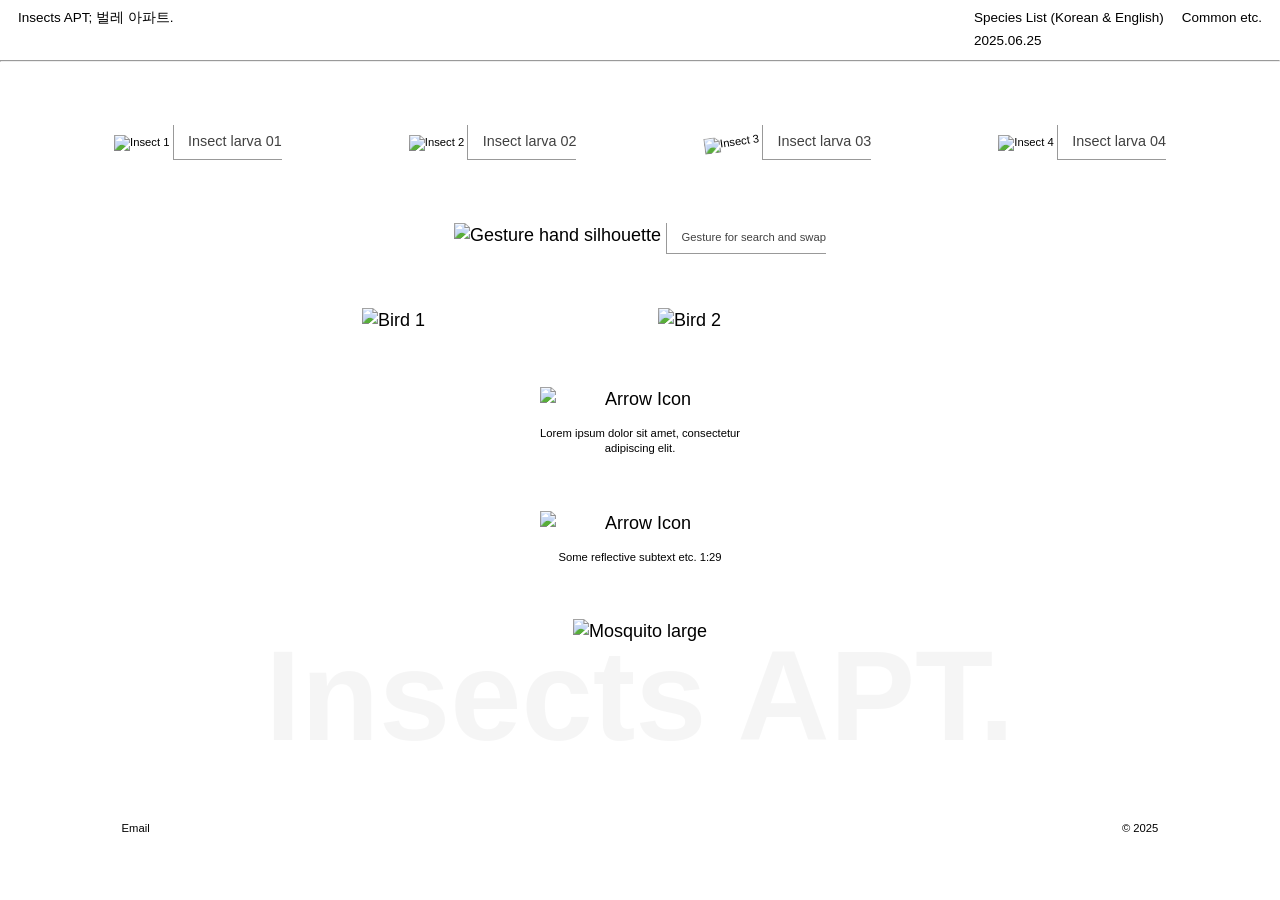
==== index.html @ 14eea15f "구조 만들기" ====
<!DOCTYPE html>
<html lang="ko">
<head>
  <meta charset="UTF-8" />
  <meta name="viewport" content="width=device-width, initial-scale=1.0" />
  <title>Insects APT;</title>
  <link rel="stylesheet" href="style.css" />
</head>
<body>
  <header class="top-bar">
    <div class="brand">Insects APT; 벌레 아파트.</div>
    <nav>
      <ul class="menu">
        <li><a href="#">Species List (Korean & English)</a></li>
        <li><a href="#">Common etc.</a></li>
      </ul>
      <div class="date">2025.06.25</div>
    </nav>
  </header>
  <hr />

  <main>
    <!-- 1. Top insect gallery -->
    <section class="gallery grid-4">
      <div class="item">
        <img src="https://placehold.co/220x140?text=insect1" alt="Insect 1" />
        <span class="caption">Insect larva 01</span>
      </div>
      <div class="item">
        <img src="https://placehold.co/80x140?text=insect2" alt="Insect 2" />
        <span class="caption">Insect larva 02</span>
      </div>
      <div class="item rotated">
        <img src="https://placehold.co/110x190?text=insect3" alt="Insect 3" />
        <span class="caption">Insect larva 03</span>
      </div>
      <div class="item">
        <img src="https://placehold.co/300x120?text=insect4" alt="Insect 4" />
        <span class="caption">Insect larva 04</span>
      </div>
    </section>

    <!-- 2. Gesture section -->
    <section class="gesture">
      <h2 class="sr-only">Gesture</h2>
      <img src="https://placehold.co/200x300?text=HAND" alt="Gesture hand silhouette" />
      <p class="caption">
        Gesture for search and swap
      </p>
    </section>

    <!-- 3. Birds pair -->
    <section class="birds grid-2">
      <img src="https://placehold.co/260x180?text=bird1" alt="Bird 1" />
      <img src="https://placehold.co/260x180?text=bird2" alt="Bird 2" />
    </section>

    <!-- 4. Arrow / icon section -->
    <section class="arrow-section">
      <img class="circle-icon" src="https://placehold.co/200x200?text=icon" alt="Arrow Icon" />
      <p class="small-caption">
        Lorem ipsum dolor sit amet, consectetur adipiscing elit.
      </p>
    </section>

    <!-- 5. Mosquito smaller section -->
    <section class="mosquito">
      <img class="circle-icon" src="https://placehold.co/200x200?text=icon" alt="Arrow Icon" />
      <p class="small-caption">Some reflective subtext etc. 1:29</p>
    </section>

    <!-- 6. Footer banner with big mosquito and title -->
    <section class="footer-banner">
      <img src="https://placehold.co/350x220?text=mosquito" alt="Mosquito large" />
      <h1 class="page-end">Insects APT.</h1>
      <footer class="credits">
        <a href="#">Email</a>
        <span>&copy; 2025</span>
      </footer>
    </section>
  </main>
</body>
</html>
---- style.css ----
/* Base styles */
* {
  box-sizing: border-box;
  margin: 0;
  padding: 0;
}
html {
  font-family: "Helvetica Neue", Arial, sans-serif;
  font-size: 16px;
  line-height: 1.4;
}
body {
  color: #000;
}
a {
  color: inherit;
  text-decoration: none;
}

/* Top bar */
.top-bar {
  display: flex;
  flex-wrap: wrap;
  justify-content: space-between;
  align-items: flex-start;
  padding: 0.5rem 1rem;
  font-size: 0.75rem;
}
.top-bar .menu {
  display: flex;
  gap: 1rem;
  list-style: none;
}
.top-bar .date {
  margin-top: 0.25rem;
}

/* Generic section spacing */
section {
  margin: 3rem auto;
  width: min(90%, 1200px);
}

/* Gallery grid */
.grid-4 {
  display: grid;
  grid-template-columns: repeat(auto-fill, minmax(140px, 1fr));
  gap: 1.5rem;
}
.grid-4 .item {
  text-align: center;
  font-size: 0.625rem;
}
.grid-4 .item.rotated img {
  transform: rotate(-8deg);
}
.caption {
  display: block;
  margin-top: 0.25rem;
}

/* Gesture */
.gesture {
  text-align: center;
}
.gesture img {
  width: 40vw;
  max-width: 240px;
}
.gesture .caption {
  font-size: 0.625rem;
  margin-top: 0.5rem;
}

/* Birds pair */
.grid-2 {
  display: flex;
  justify-content: center;
  gap: 2rem;
}
.grid-2 img {
  width: 42vw;
  max-width: 260px;
}

/* Arrow / Mosquito icon sections */
.arrow-section,
.mosquito {
  display: flex;
  flex-direction: column;
  align-items: center;
  text-align: center;
  gap: 0.75rem;
}
.circle-icon {
  width: 38vw;
  max-width: 200px;
}
.small-caption {
  font-size: 0.625rem;
  max-width: 220px;
}

/* Footer banner */
.footer-banner {
  position: relative;
  text-align: center;
}
.footer-banner img {
  width: 60vw;
  max-width: 350px;
}
.page-end {
  font-size: 18vw;
  font-weight: 700;
  color: rgba(0, 0, 0, 0.04);
  margin-top: -5vw;
  pointer-events: none;
}
.credits {
  margin-top: 2rem;
  font-size: 0.625rem;
  display: flex;
  justify-content: space-between;
  width: min(90%, 1200px);
  margin-inline: auto;
}

/* Accessibility */
.sr-only {
  position: absolute;
  width: 1px;
  height: 1px;
  padding: 0;
  margin: -1px;
  overflow: hidden;
  clip: rect(0, 0, 0, 0);
  white-space: nowrap;
  border: 0;
}

/* Larger screens */
@media (min-width: 768px) {
  html {
    font-size: 18px;
  }
  .grid-4 {
    grid-template-columns: repeat(4, 1fr);
  }
  .gesture img {
    width: 200px;
  }
  .grid-2 img {
    width: 260px;
  }
  .circle-icon {
    width: 200px;
  }
  .page-end {
    font-size: 10vw;
    margin-top: -3vw;
  }
}

.caption {
  font-size: 0.8rem;
  font-weight: 400;
  color: rgba(0, 0, 0, 0.75);
  /* font-family: "Diatype Semi-Mono Variable", sans-serif; */
  font-style: normal;
  line-height: 1.35;
  letter-spacing: 0;
  display: inline-block;
  font-variation-settings: 'slnt' 0, 'MONO' 0.5;
  border-bottom: 0.1rem solid rgba(0, 0, 0, 0.4);
  border-left: 0.1rem solid rgba(0, 0, 0, 0.4);
  padding: 0.4rem 0 0.4rem 0.8rem;
  margin-top: 0.5rem;
}
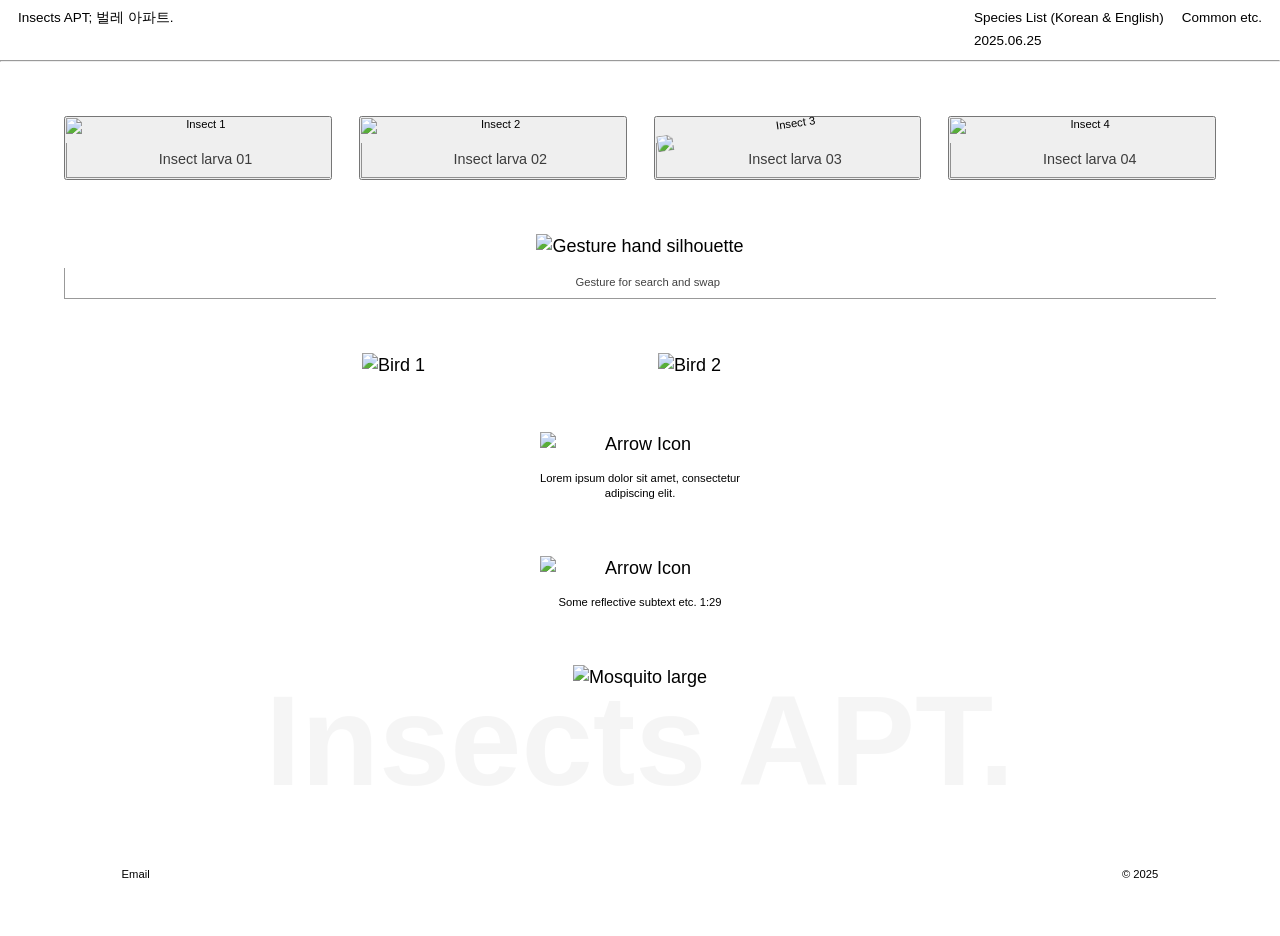
==== commit c01c55d3: "test" ====
--- a/index.html
+++ b/index.html
@@ -5,6 +5,7 @@
   <meta name="viewport" content="width=device-width, initial-scale=1.0" />
   <title>Insects APT;</title>
   <link rel="stylesheet" href="style.css" />
+  <script defer src="script.js"></script>
 </head>
 <body>
   <header class="top-bar">
@@ -22,22 +23,22 @@
   <main>
     <!-- 1. Top insect gallery -->
     <section class="gallery grid-4">
-      <div class="item">
+      <button class="item" data-desc="This is Insect larva 01 – found in tropical regions and known for its vibrant patterns.">
         <img src="https://placehold.co/220x140?text=insect1" alt="Insect 1" />
         <span class="caption">Insect larva 01</span>
-      </div>
-      <div class="item">
+      </button>
+      <button class="item" data-desc="Insect larva 02 – a small species that thrives in humid environments.">
         <img src="https://placehold.co/80x140?text=insect2" alt="Insect 2" />
         <span class="caption">Insect larva 02</span>
-      </div>
-      <div class="item rotated">
+      </button>
+      <button class="item rotated" data-desc="Insect larva 03 – notable for its unique camouflage abilities.">
         <img src="https://placehold.co/110x190?text=insect3" alt="Insect 3" />
         <span class="caption">Insect larva 03</span>
-      </div>
-      <div class="item">
+      </button>
+      <button class="item" data-desc="Insect larva 04 – often seen in temperate zones and recognized for its wing shape.">
         <img src="https://placehold.co/300x120?text=insect4" alt="Insect 4" />
         <span class="caption">Insect larva 04</span>
-      </div>
+      </button>
     </section>
 
     <!-- 2. Gesture section -->
@@ -78,6 +79,13 @@
         <span>&copy; 2025</span>
       </footer>
     </section>
-  </main>
+    <!-- Modal overlay -->
+  <div class="modal-overlay" id="modal">
+    <div class="modal-content">
+      <p id="modalText"></p>
+      <button id="modalClose">Close</button>
+    </div>
+  </div>
+</main>
 </body>
 </html>
--- a/style.css
+++ b/style.css
@@ -124,6 +124,51 @@
   justify-content: space-between;
   width: min(90%, 1200px);
   margin-inline: auto;
+}
+
+/* Image sizing inside gallery */
+.item img {
+  display: block;
+  width: 100%;
+  height: auto;
+}
+
+/* Modal overlay */
+.modal-overlay {
+  position: fixed;
+  inset: 0;
+  background: rgba(0, 0, 0, 0.45);
+  display: flex;
+  align-items: center;
+  justify-content: center;
+  visibility: hidden;
+  opacity: 0;
+  transition: opacity 0.3s ease;
+  z-index: 1000;
+}
+.modal-overlay.show {
+  visibility: visible;
+  opacity: 1;
+}
+.modal-content {
+  background: #fff;
+  padding: 1rem 1.5rem;
+  border-radius: 4px;
+  max-width: 90%;
+  width: 340px;
+  text-align: center;
+  font-size: 0.875rem;
+  line-height: 1.45;
+  box-shadow: 0 4px 12px rgba(0, 0, 0, 0.15);
+}
+#modalClose {
+  margin-top: 0.75rem;
+  background: #000;
+  color: #fff;
+  border: none;
+  padding: 0.4rem 0.9rem;
+  cursor: pointer;
+  font-size: 0.75rem;
 }
 
 /* Accessibility */
@@ -170,7 +215,8 @@
   font-style: normal;
   line-height: 1.35;
   letter-spacing: 0;
-  display: inline-block;
+  display: block;
+  width: 100%;
   font-variation-settings: 'slnt' 0, 'MONO' 0.5;
   border-bottom: 0.1rem solid rgba(0, 0, 0, 0.4);
   border-left: 0.1rem solid rgba(0, 0, 0, 0.4);
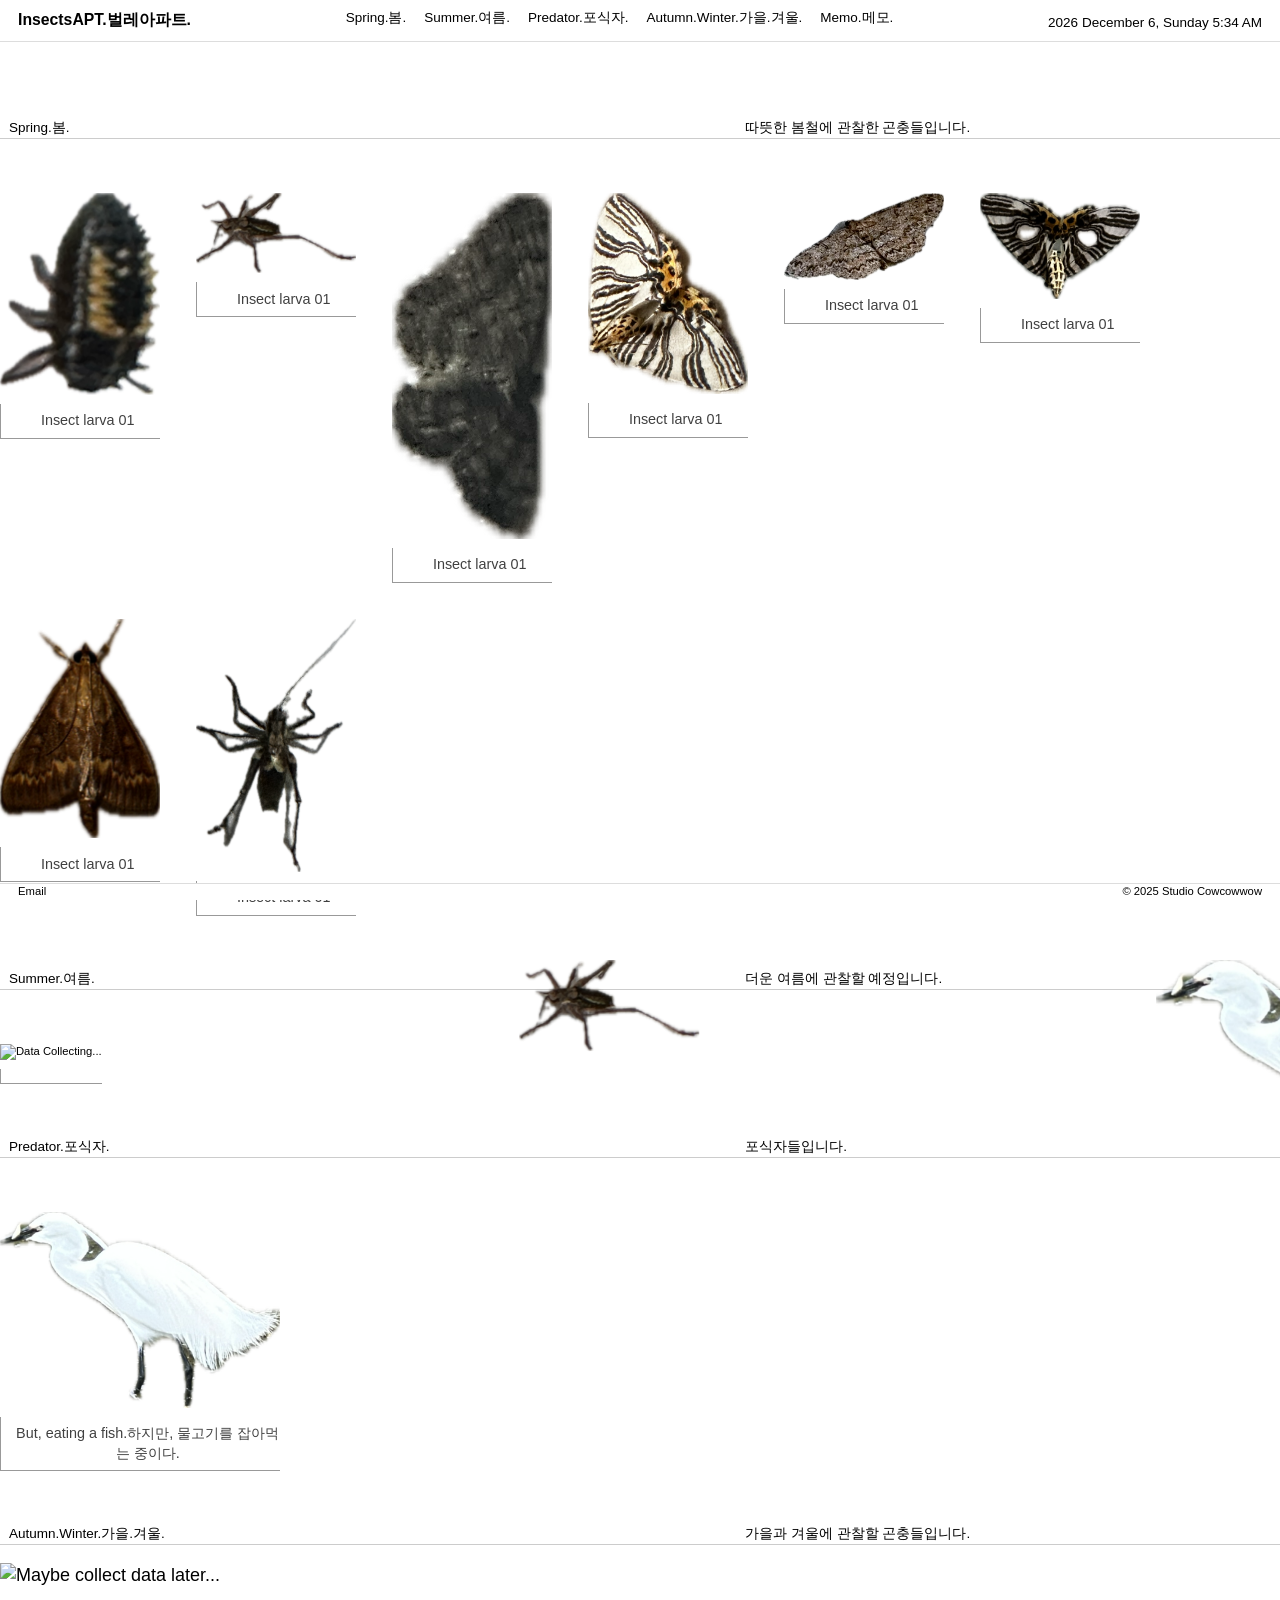
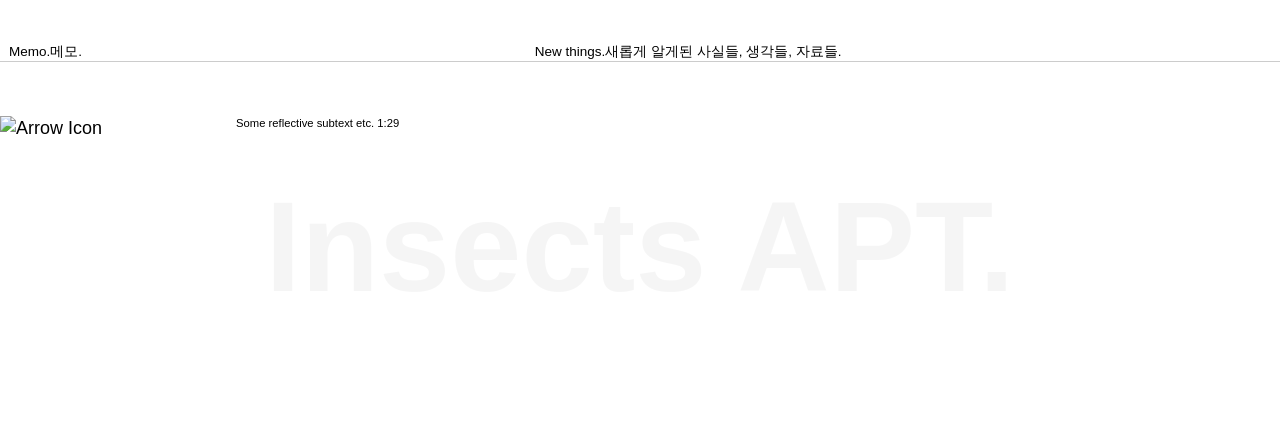
==== commit d5f292a5: "메인 페이지 작업" ====
--- a/index.html
+++ b/index.html
@@ -3,89 +3,148 @@
 <head>
   <meta charset="UTF-8" />
   <meta name="viewport" content="width=device-width, initial-scale=1.0" />
-  <title>Insects APT;</title>
+  <title>InsectsAPT.벌레아파트.</title>
   <link rel="stylesheet" href="style.css" />
-  <script defer src="script.js"></script>
+  <!-- Favicon -->
+  <link rel="apple-touch-icon" sizes="180x180" href="assets/favicon/apple-touch-icon.png" />
+  <link rel="icon" type="image/png" sizes="32x32" href="assets/favicon/favicon-32x32.png" />
+  <link rel="icon" type="image/png" sizes="16x16" href="assets/favicon/favicon-16x16.png" />
+  <link rel="icon" href="assets/favicon/favicon.ico" />
+  <link rel="manifest" href="assets/favicon/site.webmanifest" />
 </head>
 <body>
   <header class="top-bar">
-    <div class="brand">Insects APT; 벌레 아파트.</div>
+    <h3 class="brand">InsectsAPT.벌레아파트.</h3>
     <nav>
       <ul class="menu">
-        <li><a href="#">Species List (Korean & English)</a></li>
-        <li><a href="#">Common etc.</a></li>
+        <li><a href="#spring">Spring.봄.</a></li>
+        <li><a href="#summer">Summer.여름.</a></li>
+        <li><a href="#predator">Predator.포식자.</a></li>
+        <li><a href="#autumn-winter">Autumn.Winter.가을.겨울.</a></li>
+        <li><a href="#memo">Memo.메모.</a></li>
       </ul>
-      <div class="date">2025.06.25</div>
     </nav>
+    <div class="date">
+      <span id="date"></span>
+    </div>
+  </header>
+  <!-- Mobile header (hidden on desktop, shown on mobile) -->
+  <header class="mobile-bar">
+    <span class="brand">InsectsAPT</span>
   </header>
   <hr />
-
   <main>
-    <!-- 1. Top insect gallery -->
-    <section class="gallery grid-4">
-      <button class="item" data-desc="This is Insect larva 01 – found in tropical regions and known for its vibrant patterns.">
-        <img src="https://placehold.co/220x140?text=insect1" alt="Insect 1" />
+    <section id="spring" class="gesture">
+      <div class="top-bar">
+        <p class="section-title col-span-3">Spring.봄.</p>
+        <p class="section-desc start-8 col-span-6">따뜻한 봄철에 관찰한 곤충들입니다.</p>
+      </div>
+      </section>
+      <section class="gallery">
+      <div class="item img-w-25">
+        <img src="assets/insects/insects1.PNG" alt="Insect 1" />
         <span class="caption">Insect larva 01</span>
-      </button>
-      <button class="item" data-desc="Insect larva 02 – a small species that thrives in humid environments.">
-        <img src="https://placehold.co/80x140?text=insect2" alt="Insect 2" />
-        <span class="caption">Insect larva 02</span>
-      </button>
-      <button class="item rotated" data-desc="Insect larva 03 – notable for its unique camouflage abilities.">
-        <img src="https://placehold.co/110x190?text=insect3" alt="Insect 3" />
-        <span class="caption">Insect larva 03</span>
-      </button>
-      <button class="item" data-desc="Insect larva 04 – often seen in temperate zones and recognized for its wing shape.">
-        <img src="https://placehold.co/300x120?text=insect4" alt="Insect 4" />
-        <span class="caption">Insect larva 04</span>
-      </button>
+      </div>
+      <div class="item img-w-25">
+        <img src="assets/insects/insects2.PNG" alt="Insect 2" />
+        <span class="caption">Insect larva 01</span>
+      </div>
+      <div class="item img-w-25">
+        <img src="assets/insects/insects3.PNG" alt="Insect 3" />
+        <span class="caption">Insect larva 01</span>
+      </div>
+      <div class="item img-w-25">
+        <img src="assets/insects/insects4.PNG" alt="Insect 4" />
+        <span class="caption">Insect larva 01</span>
+      </div>
+      <div class="item img-w-25">
+        <img src="assets/insects/insects5.PNG" alt="Insect 5" />
+        <span class="caption">Insect larva 01</span>
+      </div>
+      <div class="item img-w-25">
+        <img src="assets/insects/insects6.PNG" alt="Insect 6" />
+        <span class="caption">Insect larva 01</span>
+      </div>
+      <div class="item img-w-25">
+        <img src="assets/insects/insects7.PNG" alt="Insect 7" />
+        <span class="caption">Insect larva 01</span>
+      </div>
+      <div class="item img-w-25">
+        <img src="assets/insects/insects8.PNG" alt="Insect 8" />
+        <span class="caption">Insect larva 01</span>
+      </div>
     </section>
 
-    <!-- 2. Gesture section -->
-    <section class="gesture">
-      <h2 class="sr-only">Gesture</h2>
-      <img src="https://placehold.co/200x300?text=HAND" alt="Gesture hand silhouette" />
-      <p class="caption">
-        Gesture for search and swap
-      </p>
+    <section id="summer" class="gesture">
+      <div class="top-bar">
+      <p class="section-title col-span-3">Summer.여름.</p>
+      <p class="section-desc start-8 col-span-6">더운 여름에 관찰할 예정입니다.</p>
+    </div>
+    </section>
+    <section class="gallery">
+      <div class="item">
+        <img src="" alt="Data Collecting..." />
+        <span class="caption"></span>
+      </div>
     </section>
 
-    <!-- 3. Birds pair -->
-    <section class="birds grid-2">
-      <img src="https://placehold.co/260x180?text=bird1" alt="Bird 1" />
-      <img src="https://placehold.co/260x180?text=bird2" alt="Bird 2" />
+    <section id="predator" class="gesture">
+      <div class="top-bar">
+        <p class="section-title col-span-3">Predator.포식자.</p>
+        <p class="section-desc start-8 col-span-6">포식자들입니다.</p>
+      </div>
+    </section>
+    <section class="gallery">
+      <div class="item img-w-50">
+        <img src="assets/predators/predator1.PNG" alt="Predator 1" />
+        <span class="caption">But, eating a fish.하지만, 물고기를 잡아먹는 중이다.</span>
+      </div>
     </section>
 
-    <!-- 4. Arrow / icon section -->
-    <section class="arrow-section">
-      <img class="circle-icon" src="https://placehold.co/200x200?text=icon" alt="Arrow Icon" />
-      <p class="small-caption">
-        Lorem ipsum dolor sit amet, consectetur adipiscing elit.
-      </p>
+    <section id="autumn-winter" class="gesture">
+      <div class="top-bar">
+        <p class="section-title col-span-3">Autumn.Winter.가을.겨울.</p>
+        <p class="section-desc start-8 col-span-6">가을과 겨울에 관찰할 곤충들입니다.</p>
+      </div>
+      <img class="circle-icon" src="" alt="Maybe collect data later..." />
     </section>
 
-    <!-- 5. Mosquito smaller section -->
-    <section class="mosquito">
+    <section id="memo" class="gesture">
+      <div class="top-bar">
+        <p class="section-title col-span-3">Memo.메모.</p>
+        <p class="section-desc start-6 col-span-8">New things.새롭게 알게된 사실들, 생각들, 자료들.</p>
+      </div>
+      </section>
+      <section class="gallery">
       <img class="circle-icon" src="https://placehold.co/200x200?text=icon" alt="Arrow Icon" />
       <p class="small-caption">Some reflective subtext etc. 1:29</p>
     </section>
 
     <!-- 6. Footer banner with big mosquito and title -->
     <section class="footer-banner">
-      <img src="https://placehold.co/350x220?text=mosquito" alt="Mosquito large" />
       <h1 class="page-end">Insects APT.</h1>
       <footer class="credits">
-        <a href="#">Email</a>
-        <span>&copy; 2025</span>
+        <a href="mailto:hey@cowcowwow.kr">Email</a>
+        <span>&copy; 2025 Studio Cowcowwow </span>
       </footer>
     </section>
-    <!-- Modal overlay -->
-  <div class="modal-overlay" id="modal">
-    <div class="modal-content">
-      <p id="modalText"></p>
-      <button id="modalClose">Close</button>
-    </div>
-  </div>
-</main>
+  </main>
+  <!-- Mobile footer (hidden on desktop, shown on mobile) -->
+  <footer class="mobile-credits">
+    <nav>
+      <ul class="mobile-menu">
+        <li><a href="#spring">Spring.봄.</a></li>
+        <li><a href="#summer">Summer.여름.</a></li>
+        <li><a href="#predator">Predator.포식자.</a></li>
+        <li><a href="#autumn-winter">Autumn.가을.겨울.</a></li>
+        <li><a href="#memo">Memo.메모.</a></li>
+      </ul>
+    </nav>
+    <a href="mailto:hey@cowcowwow.kr">Email</a>
+    <span>&copy; 2025 Studio Cowcowwow </span>
+  </footer>
+  <!-- Scripts -->
+<script src="flyingObject.js"></script>
+<script src="clock.js"></script>
 </body>
 </html>
--- a/style.css
+++ b/style.css
@@ -11,14 +11,41 @@
 }
 body {
   color: #000;
+  width: 100%;
 }
 a {
   color: inherit;
   text-decoration: none;
 }
 
+/* Image sizing inside gallery */
+.item img {
+  display: block;
+  width: 100%;
+  height: auto;
+}
+
+/* Gallery image width utility classes */
+.img-w-25 { width: 25%; max-width: 120px; }
+.img-w-50 { width: 50%; max-width: 220px; }
+.img-w-75 { width: 75%; max-width: 320px; }
+.img-w-100 { width: 100%; }
+
+@media (min-width: 768px) {
+  .img-w-25 { max-width: 160px; }
+  .img-w-50 { max-width: 280px; }
+  .img-w-75 { max-width: 420px; }
+}
+
+/* Section titles */
+.section-title {
+  /* font-size: 1rem; */
+  /* font-weight: 600; */
+  margin-bottom: 1.2rem;
+}
+
 /* Top bar */
-.top-bar {
+header.top-bar {
   display: flex;
   flex-wrap: wrap;
   justify-content: space-between;
@@ -26,6 +53,14 @@
   padding: 0.5rem 1rem;
   font-size: 0.75rem;
 }
+.top-bar {
+  display: flex;
+  flex-wrap: wrap;
+  justify-content: space-between;
+  align-items: flex-start;
+  padding: 0.5rem 1rem;
+  font-size: 0.75rem;
+}
 .top-bar .menu {
   display: flex;
   gap: 1rem;
@@ -41,7 +76,55 @@
   width: min(90%, 1200px);
 }
 
-/* Gallery grid */
+/* Make direct children of <main> span the full viewport width */
+main > * {
+  width: 100%;
+  max-width: 100%;
+}
+
+/* Gallery layout (flex for varied widths) */
+.gallery {
+  display: flex;
+  flex-wrap: wrap;
+  gap: 2rem;
+  align-items: flex-start;
+}
+.gallery .item {
+  text-align: center;
+  font-size: 0.625rem;
+}
+
+/* 12-column utilities */
+[class*="col-span-"] {
+  grid-column-end: span var(--span);
+}
+.col-span-1 {--span:1}
+.col-span-2 {--span:2}
+.col-span-3 {--span:3}
+.col-span-4 {--span:4}
+.col-span-5 {--span:5}
+.col-span-6 {--span:6}
+.col-span-7 {--span:7}
+.col-span-8 {--span:8}
+.col-span-9 {--span:9}
+.col-span-10 {--span:10}
+.col-span-11 {--span:11}
+.col-span-12 {--span:12}
+
+.start-1 {grid-column-start:1}
+.start-2 {grid-column-start:2}
+.start-3 {grid-column-start:3}
+.start-4 {grid-column-start:4}
+.start-5 {grid-column-start:5}
+.start-6 {grid-column-start:6}
+.start-7 {grid-column-start:7}
+.start-8 {grid-column-start:8}
+.start-9 {grid-column-start:9}
+.start-10 {grid-column-start:10}
+.start-11 {grid-column-start:11}
+.start-12 {grid-column-start:12}
+
+/* Existing grid layout (fallback/other use) */
 .grid-4 {
   display: grid;
   grid-template-columns: repeat(auto-fill, minmax(140px, 1fr));
@@ -61,7 +144,24 @@
 
 /* Gesture */
 .gesture {
-  text-align: center;
+  text-align: left;
+}
+/* Custom header bar inside each section */
+.gesture .top-bar {
+  position: relative;
+  display: grid;
+  grid-template-columns: repeat(12, 1fr);
+  align-items: baseline;
+  padding: 0 0.5rem;
+  border-bottom: 1px solid #ccc;
+  margin-bottom: 1rem;
+  column-gap: 0.5rem;
+}
+.gesture .section-title {
+  margin-bottom: 0; /* override default */
+}
+.gesture .section-desc {
+  font-size: 0.75rem;
 }
 .gesture img {
   width: 40vw;
@@ -122,53 +222,9 @@
   font-size: 0.625rem;
   display: flex;
   justify-content: space-between;
-  width: min(90%, 1200px);
-  margin-inline: auto;
-}
-
-/* Image sizing inside gallery */
-.item img {
-  display: block;
-  width: 100%;
-  height: auto;
-}
-
-/* Modal overlay */
-.modal-overlay {
-  position: fixed;
-  inset: 0;
-  background: rgba(0, 0, 0, 0.45);
-  display: flex;
-  align-items: center;
-  justify-content: center;
-  visibility: hidden;
-  opacity: 0;
-  transition: opacity 0.3s ease;
-  z-index: 1000;
-}
-.modal-overlay.show {
-  visibility: visible;
-  opacity: 1;
-}
-.modal-content {
-  background: #fff;
-  padding: 1rem 1.5rem;
-  border-radius: 4px;
-  max-width: 90%;
-  width: 340px;
-  text-align: center;
-  font-size: 0.875rem;
-  line-height: 1.45;
-  box-shadow: 0 4px 12px rgba(0, 0, 0, 0.15);
-}
-#modalClose {
-  margin-top: 0.75rem;
-  background: #000;
-  color: #fff;
-  border: none;
-  padding: 0.4rem 0.9rem;
-  cursor: pointer;
-  font-size: 0.75rem;
+  width: 100%;
+  max-width: 100%;
+  padding-inline: 1rem;
 }
 
 /* Accessibility */
@@ -222,4 +278,105 @@
   border-left: 0.1rem solid rgba(0, 0, 0, 0.4);
   padding: 0.4rem 0 0.4rem 0.8rem;
   margin-top: 0.5rem;
-}+}
+
+/* Flying object animation */
+.flying-object {
+  position: fixed;
+  left: -60px;
+  width: 40px;
+  height: auto;
+  pointer-events: none;
+  animation: flyAcross 12s linear infinite;
+}
+
+@keyframes flyAcross {
+  from {
+    transform: translateX(0);
+  }
+  to {
+    transform: translateX(calc(100vw + 60px));
+  }
+}
+
+/* ---------------- Sticky Header & Footer ---------------- */
+/* Base hide mobile variants */
+.mobile-bar,
+.mobile-credits {
+  display: none;
+}
+
+/* Desktop (≥768px) fixed header & footer */
+@media (min-width: 768px) {
+  header.top-bar {
+    position: fixed;
+    top: 0;
+    left: 0;
+    right: 0;
+    z-index: 1000;
+    background: #fff;
+    border-bottom: 1px solid #ddd;
+  }
+  footer.credits {
+    position: fixed;
+    bottom: 0;
+    left: 0;
+    right: 0;
+    z-index: 1000;
+    background: #fff;
+    border-top: 1px solid #ddd;
+  }
+  /* compensate for fixed bars */
+  main {
+    padding-top: 3.5rem;
+    padding-bottom: 3rem;
+  }
+}
+
+/* Mobile (≤767px) show mobile variants, hide desktop bars */
+@media (max-width: 767px) {
+  header.top-bar,
+  footer.credits {
+    display: none;
+  }
+
+  .mobile-bar,
+  .mobile-credits {
+    display: flex;
+    align-items: center;
+    justify-content: center;
+    width: 100%;
+    background: #fff;
+    z-index: 1000;
+    padding: 0.65rem 1rem;
+    font-size: 0.75rem;
+  }
+  .mobile-bar {
+    position: fixed;
+    top: 0;
+    left: 0;
+    right: 0;
+    border-bottom: 1px solid #ddd;
+  }
+  .mobile-credits .mobile-menu {
+    display: flex;
+    gap: 0.75rem;
+    list-style: none;
+    padding: 0;
+    margin: 0;
+  }
+  .mobile-credits .mobile-menu a {
+    text-decoration: none;
+  }
+  .mobile-credits {
+    position: fixed;
+    bottom: 0;
+    left: 0;
+    right: 0;
+    border-top: 1px solid #ddd;
+  }
+  main {
+    padding-top: 2.8rem;
+    padding-bottom: 2.5rem;
+  }
+}
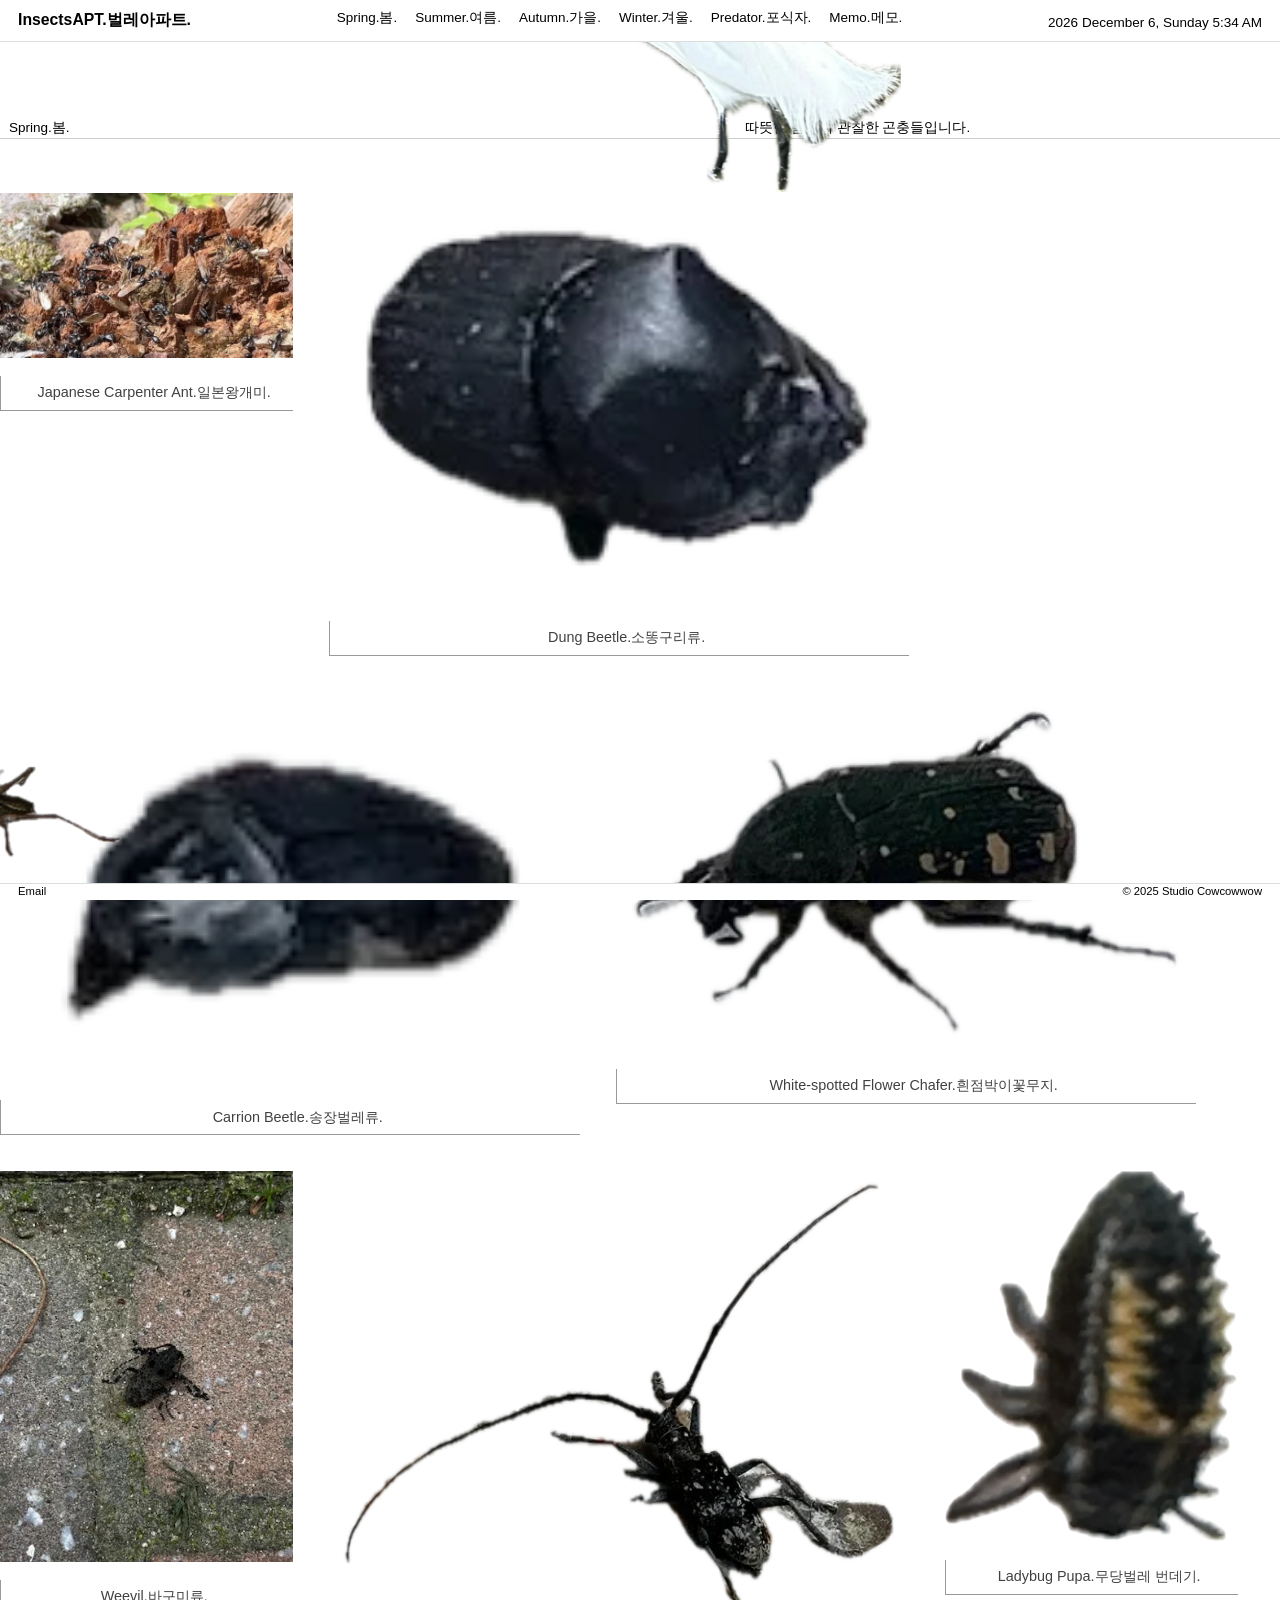
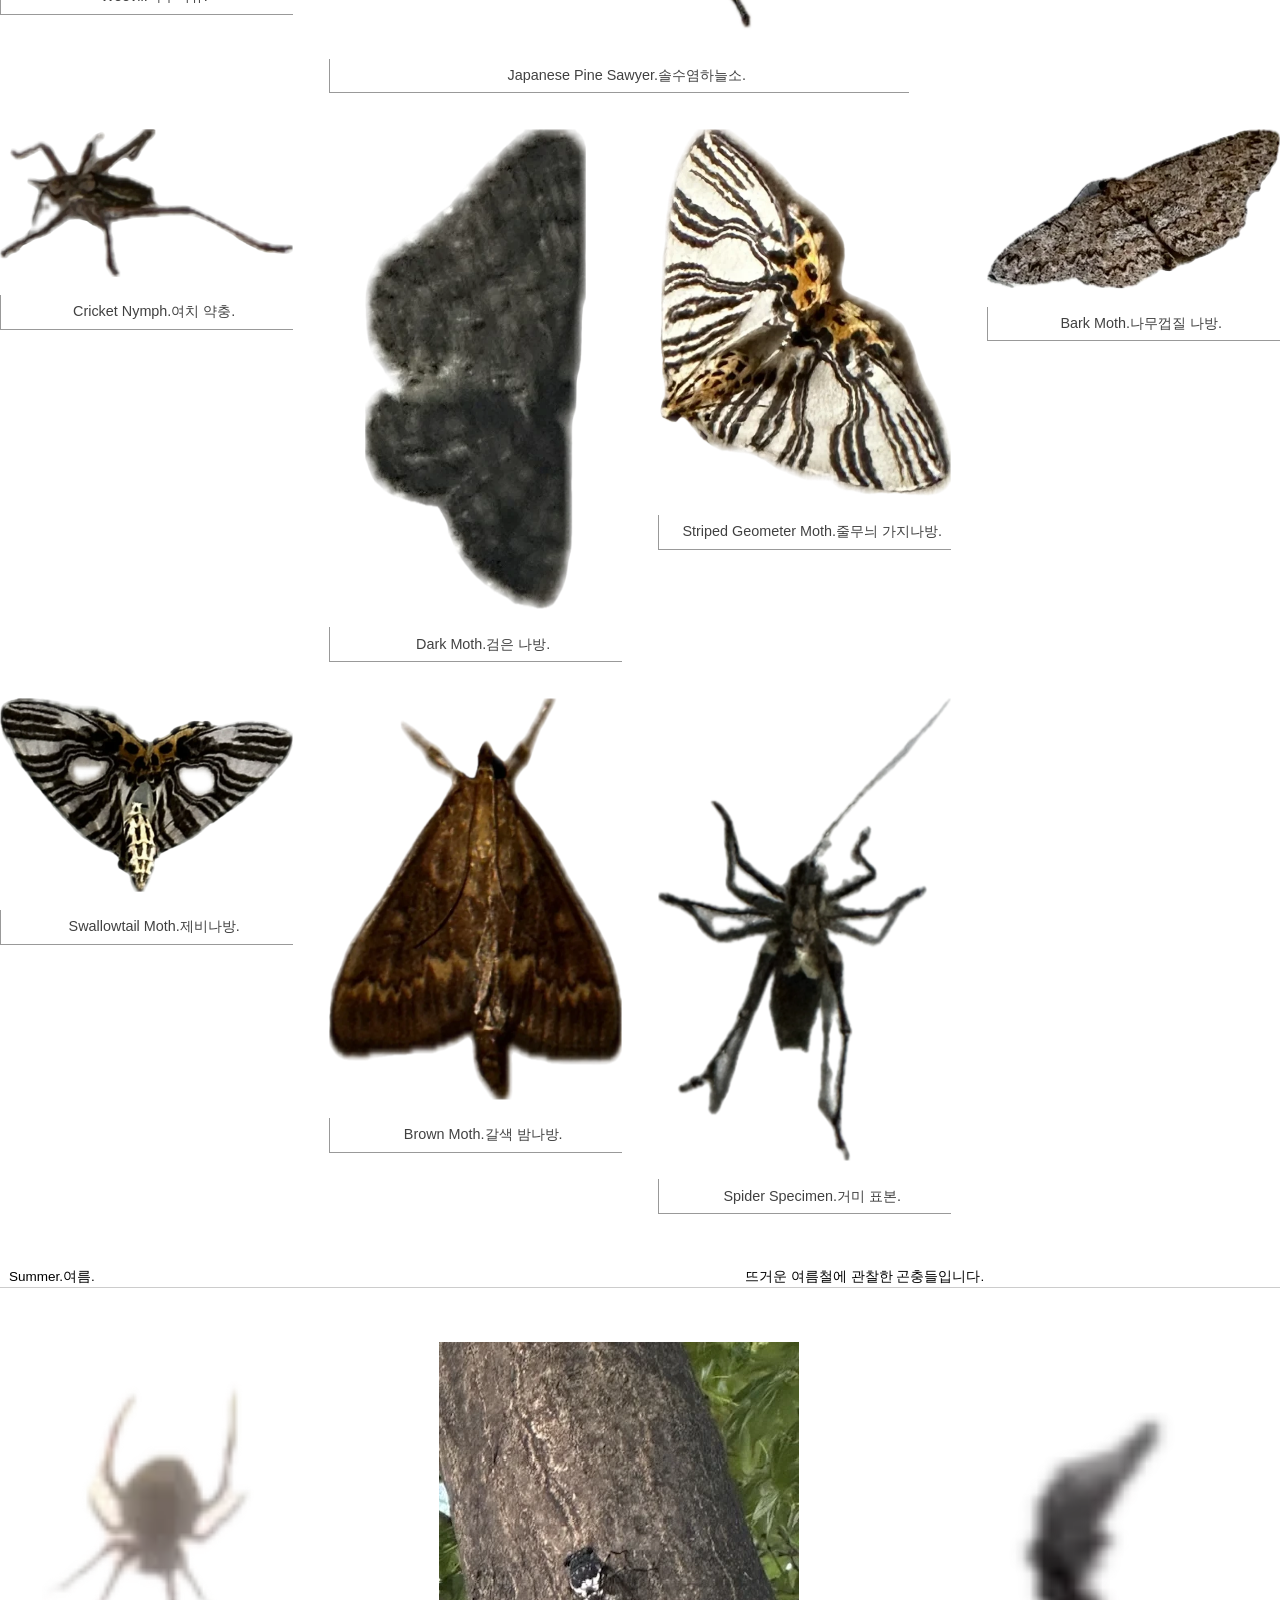
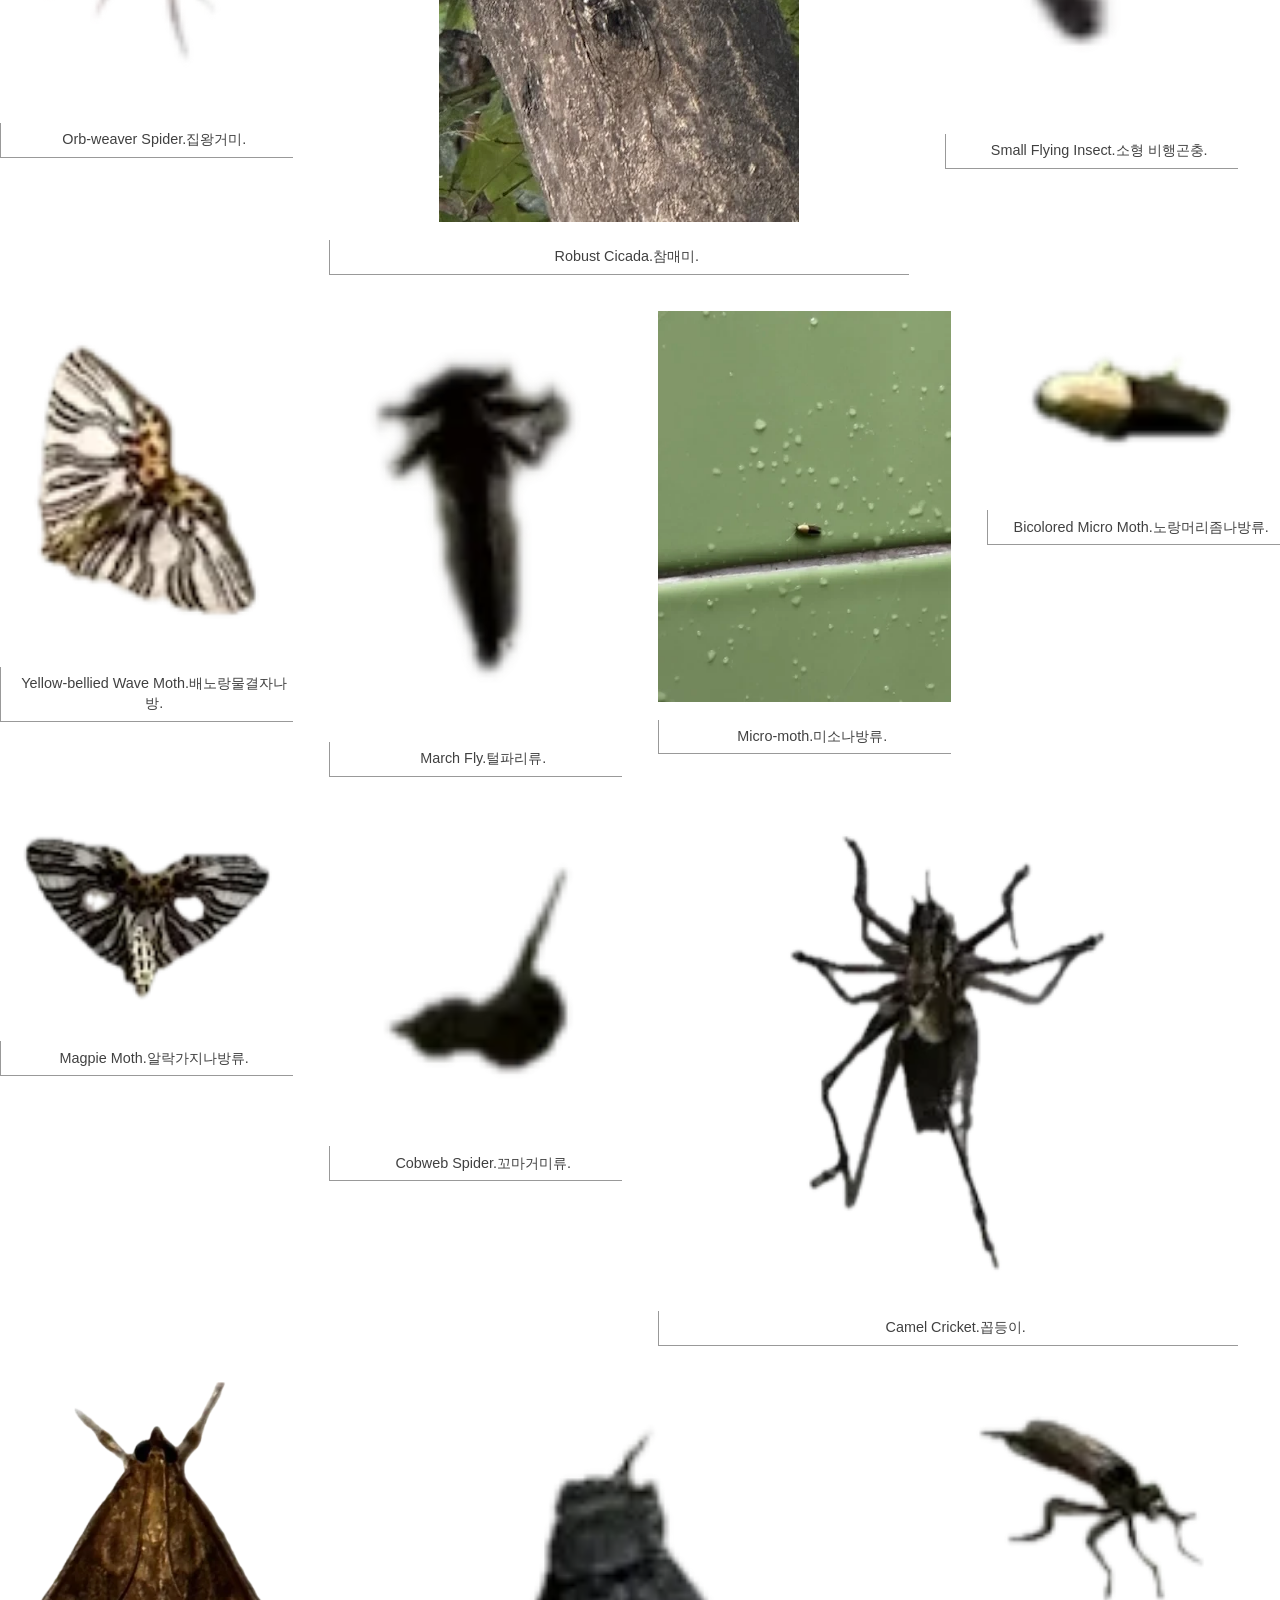
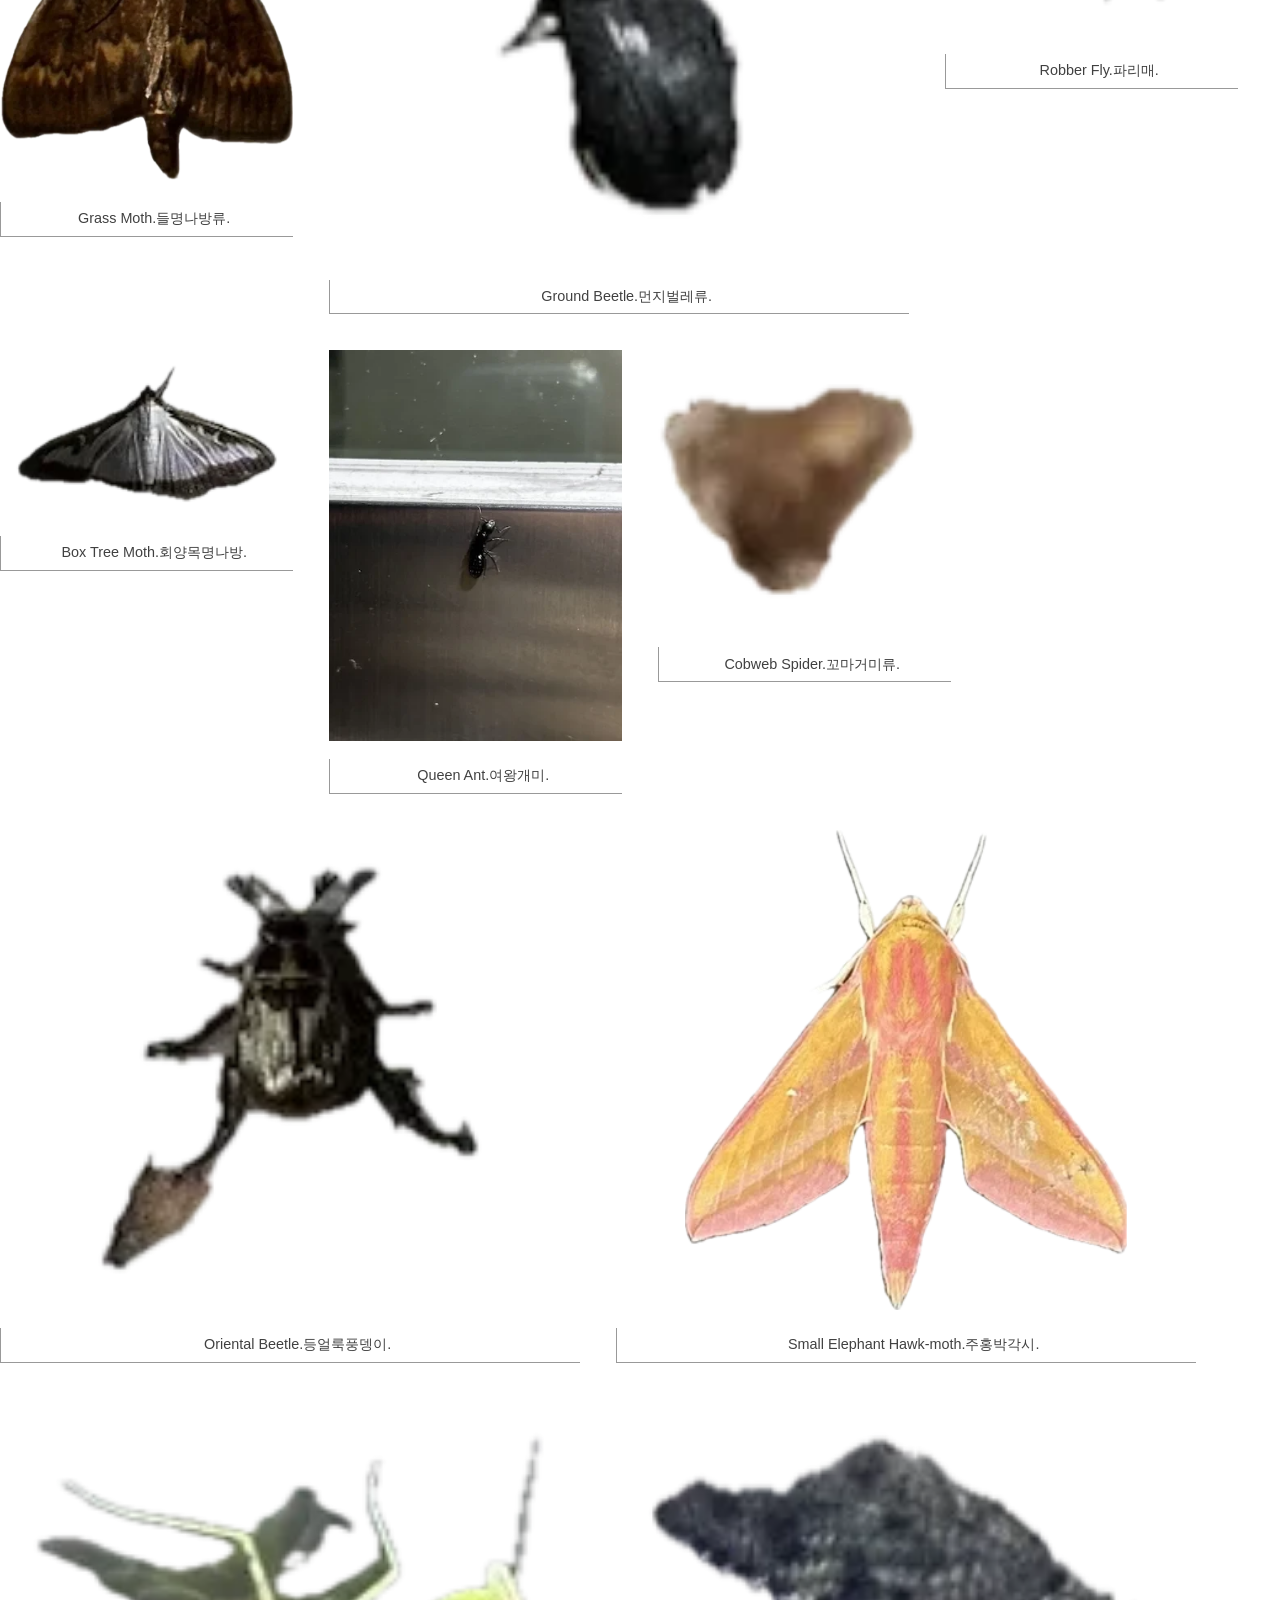
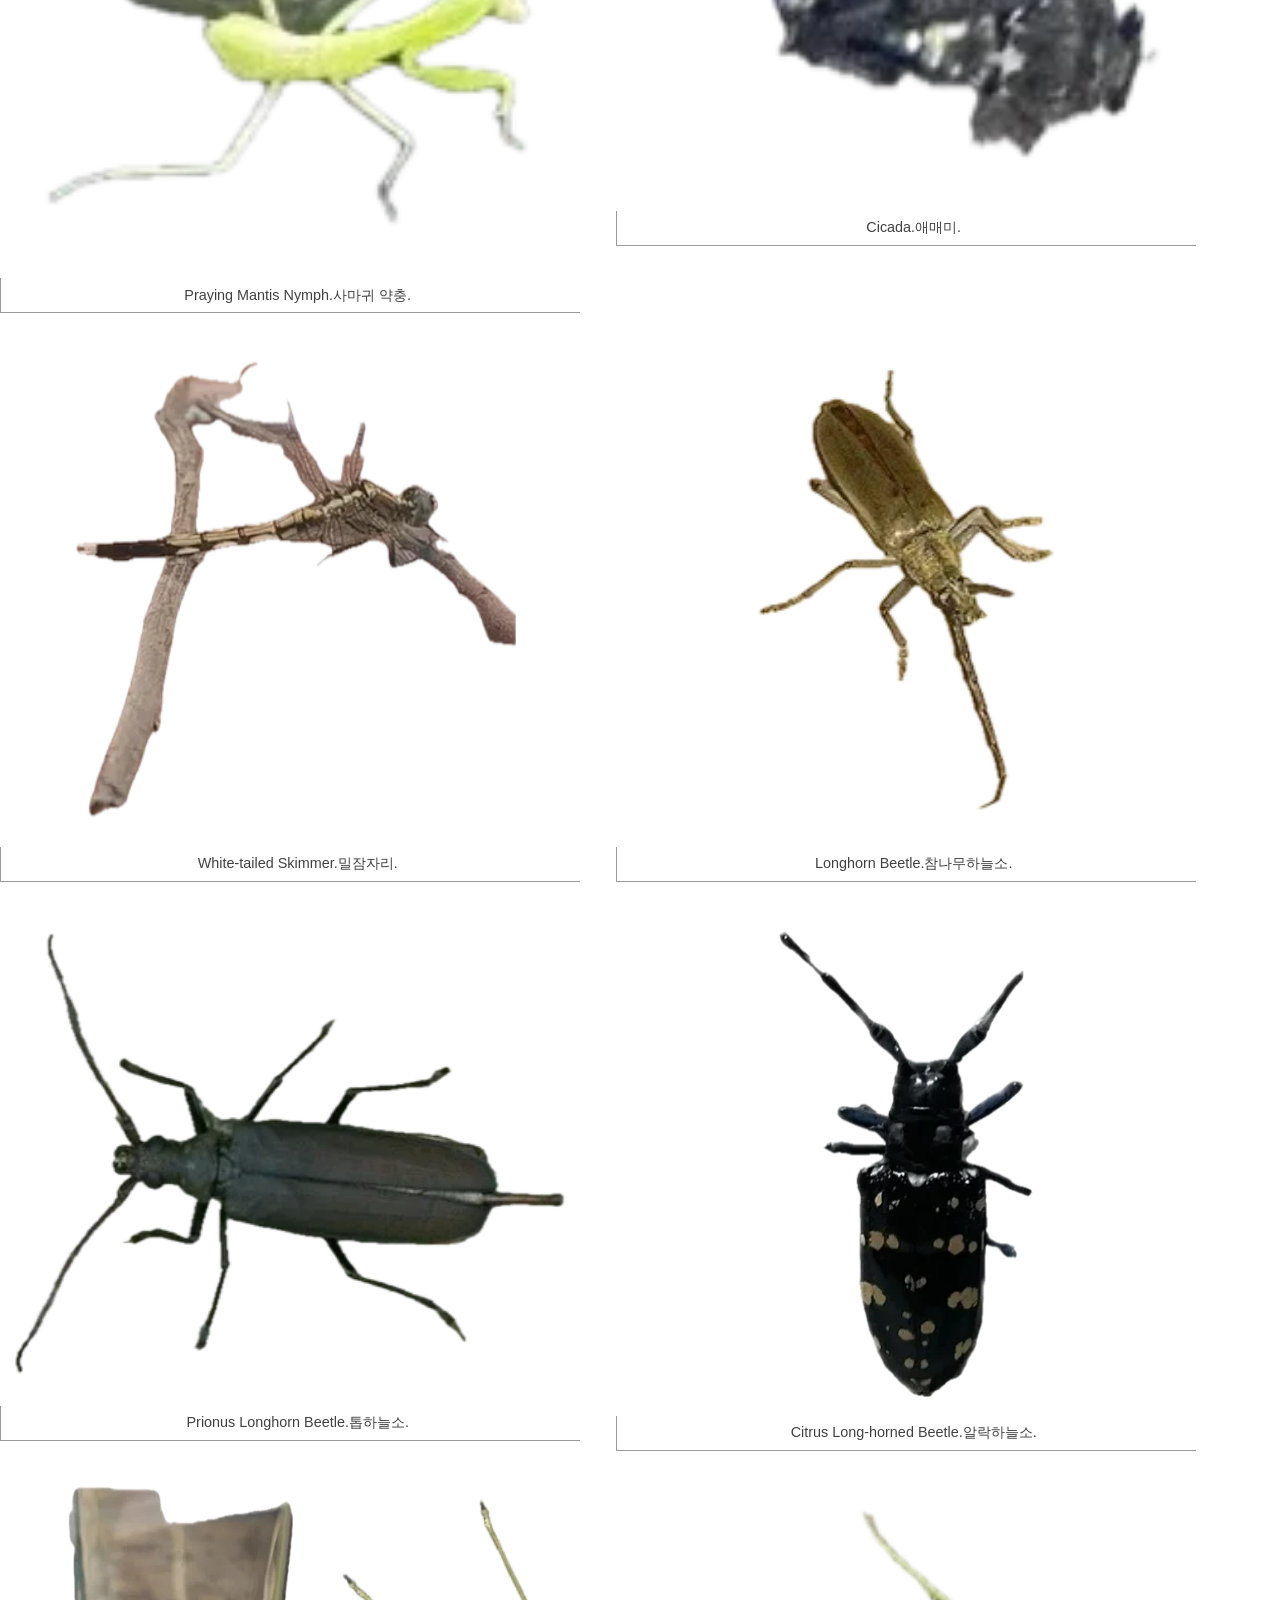
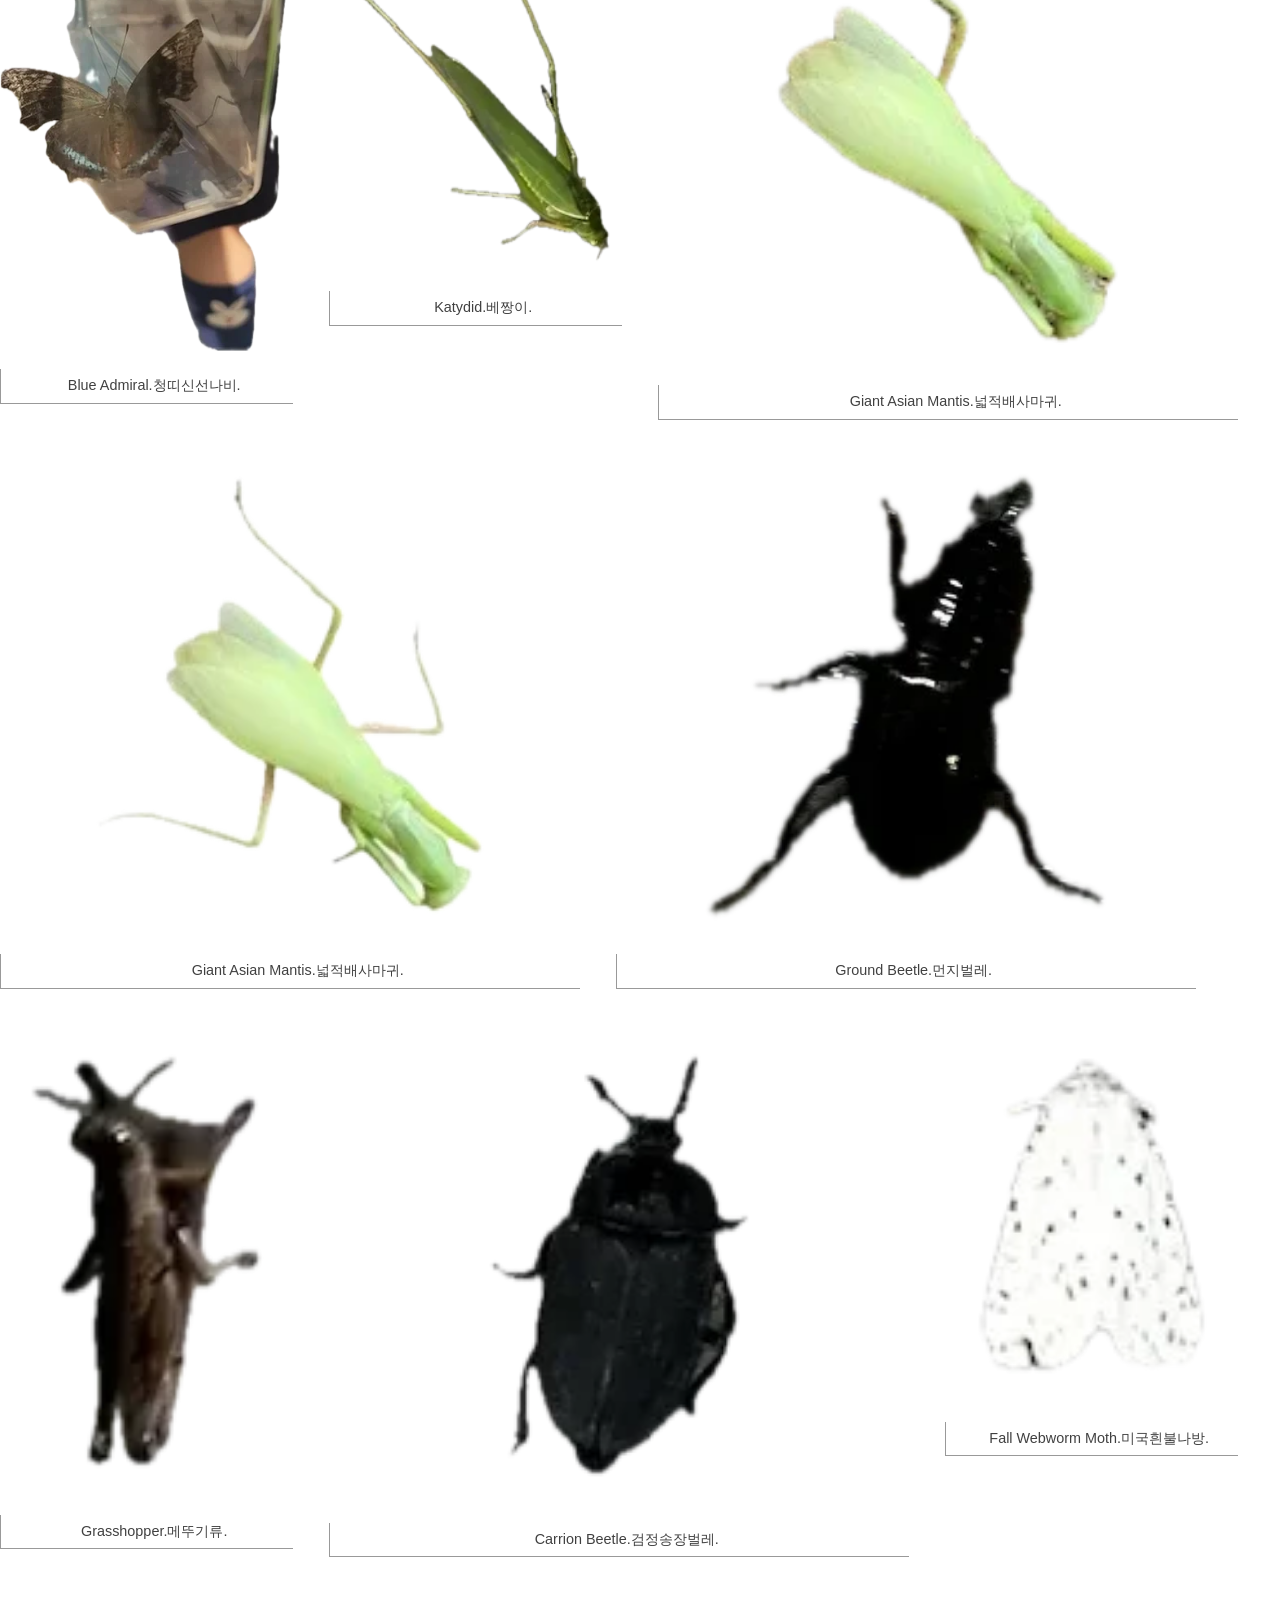
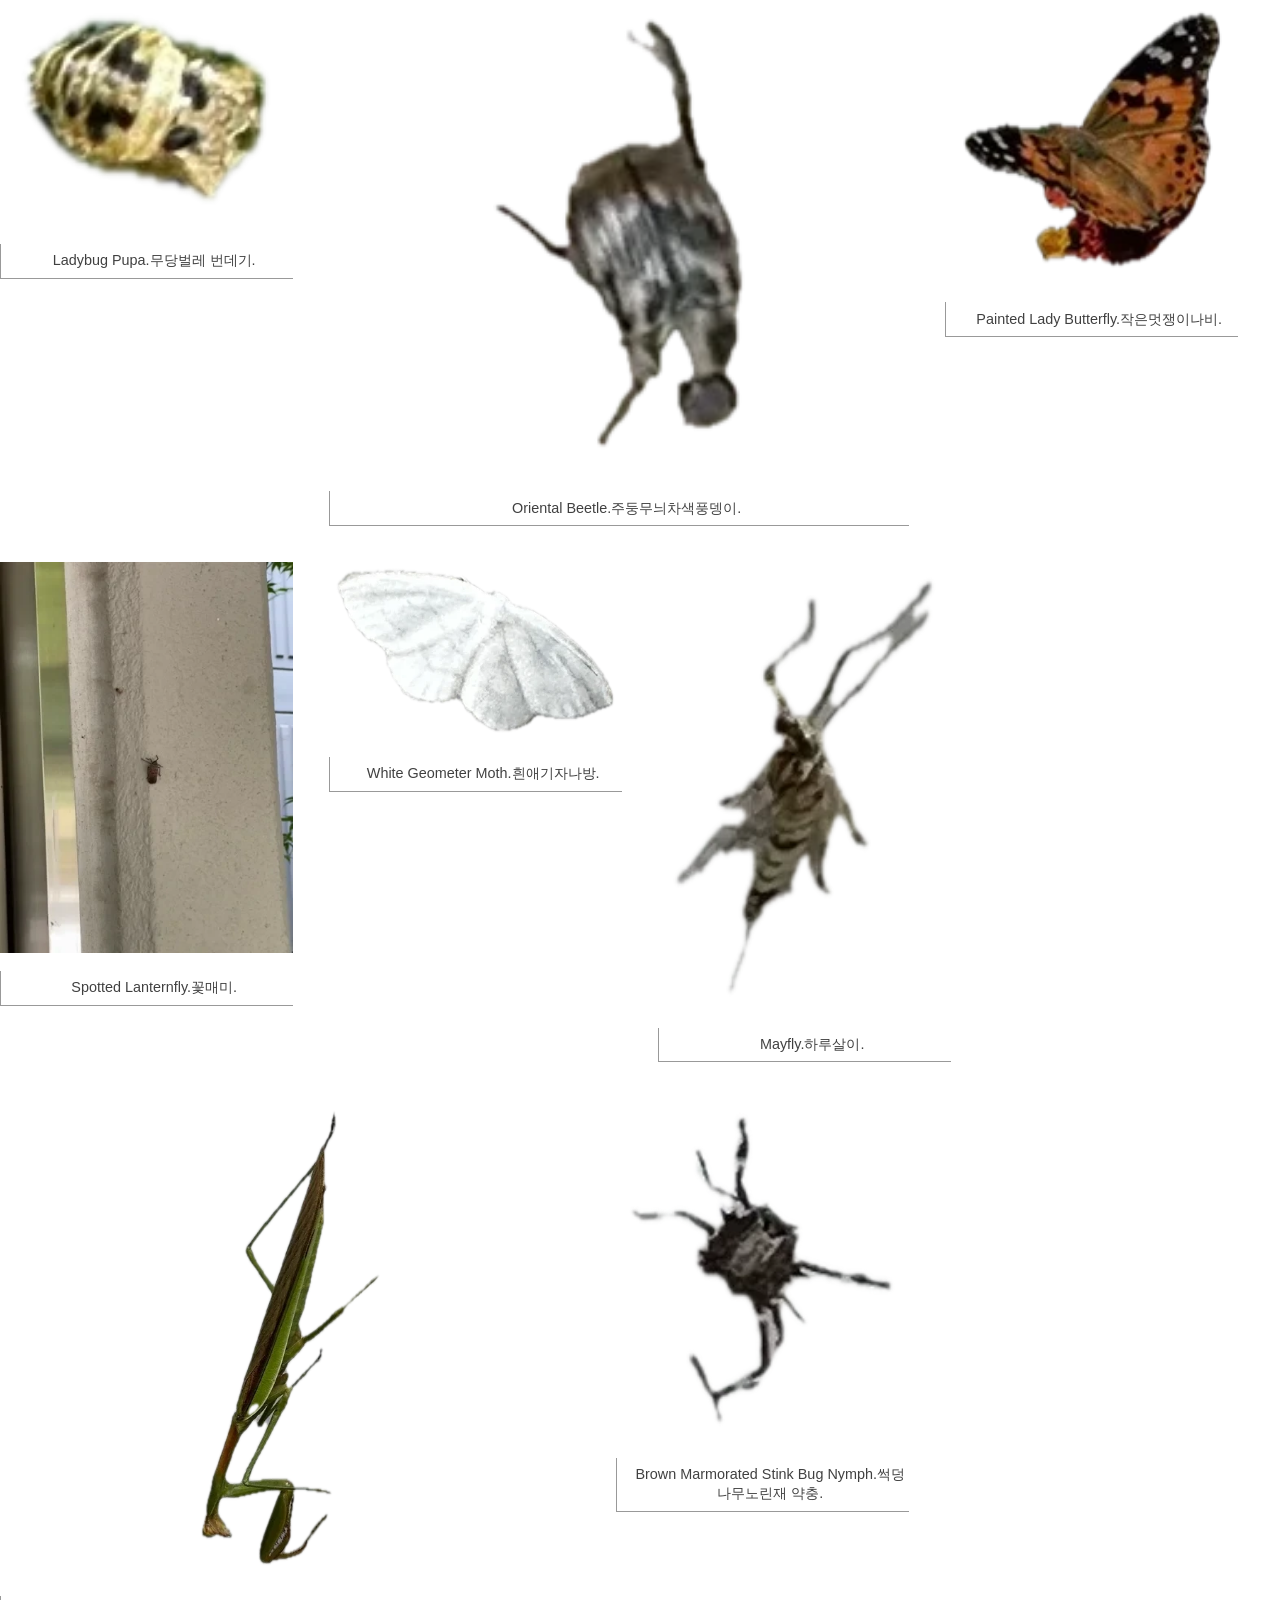
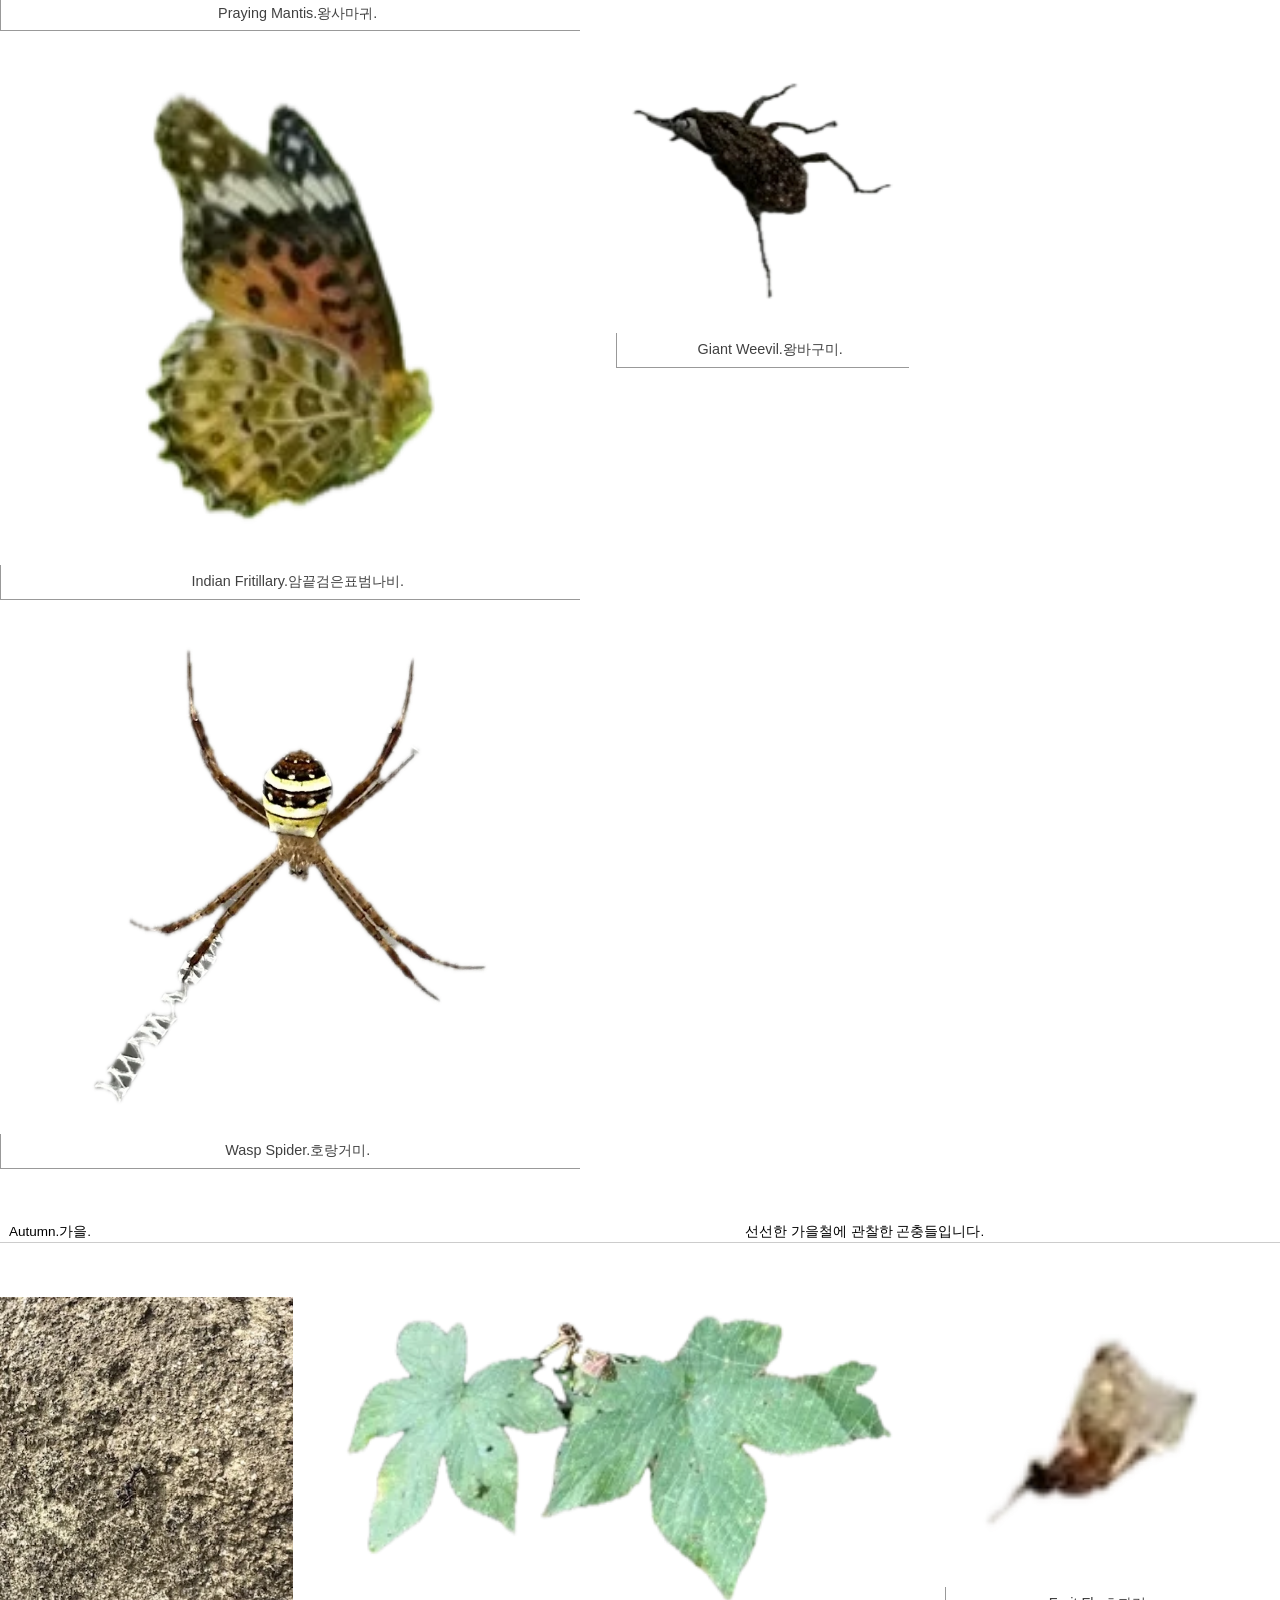
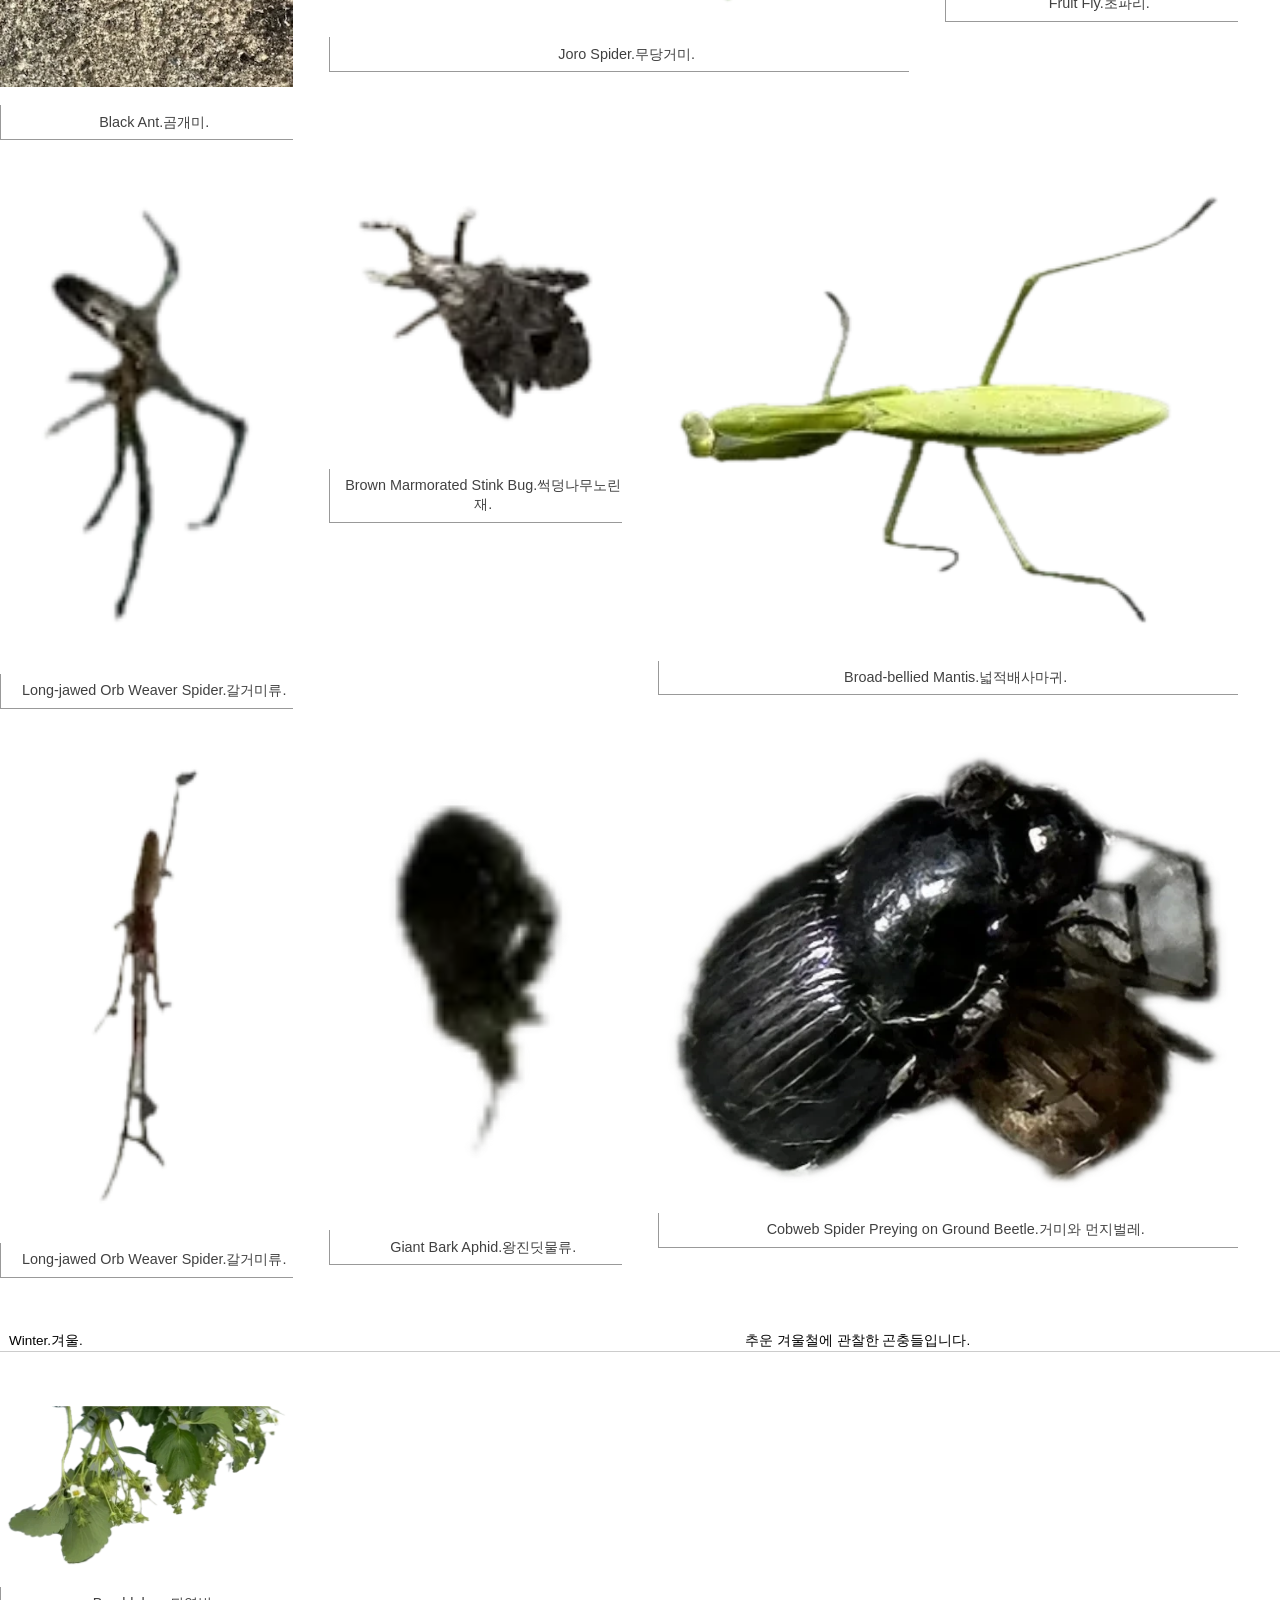
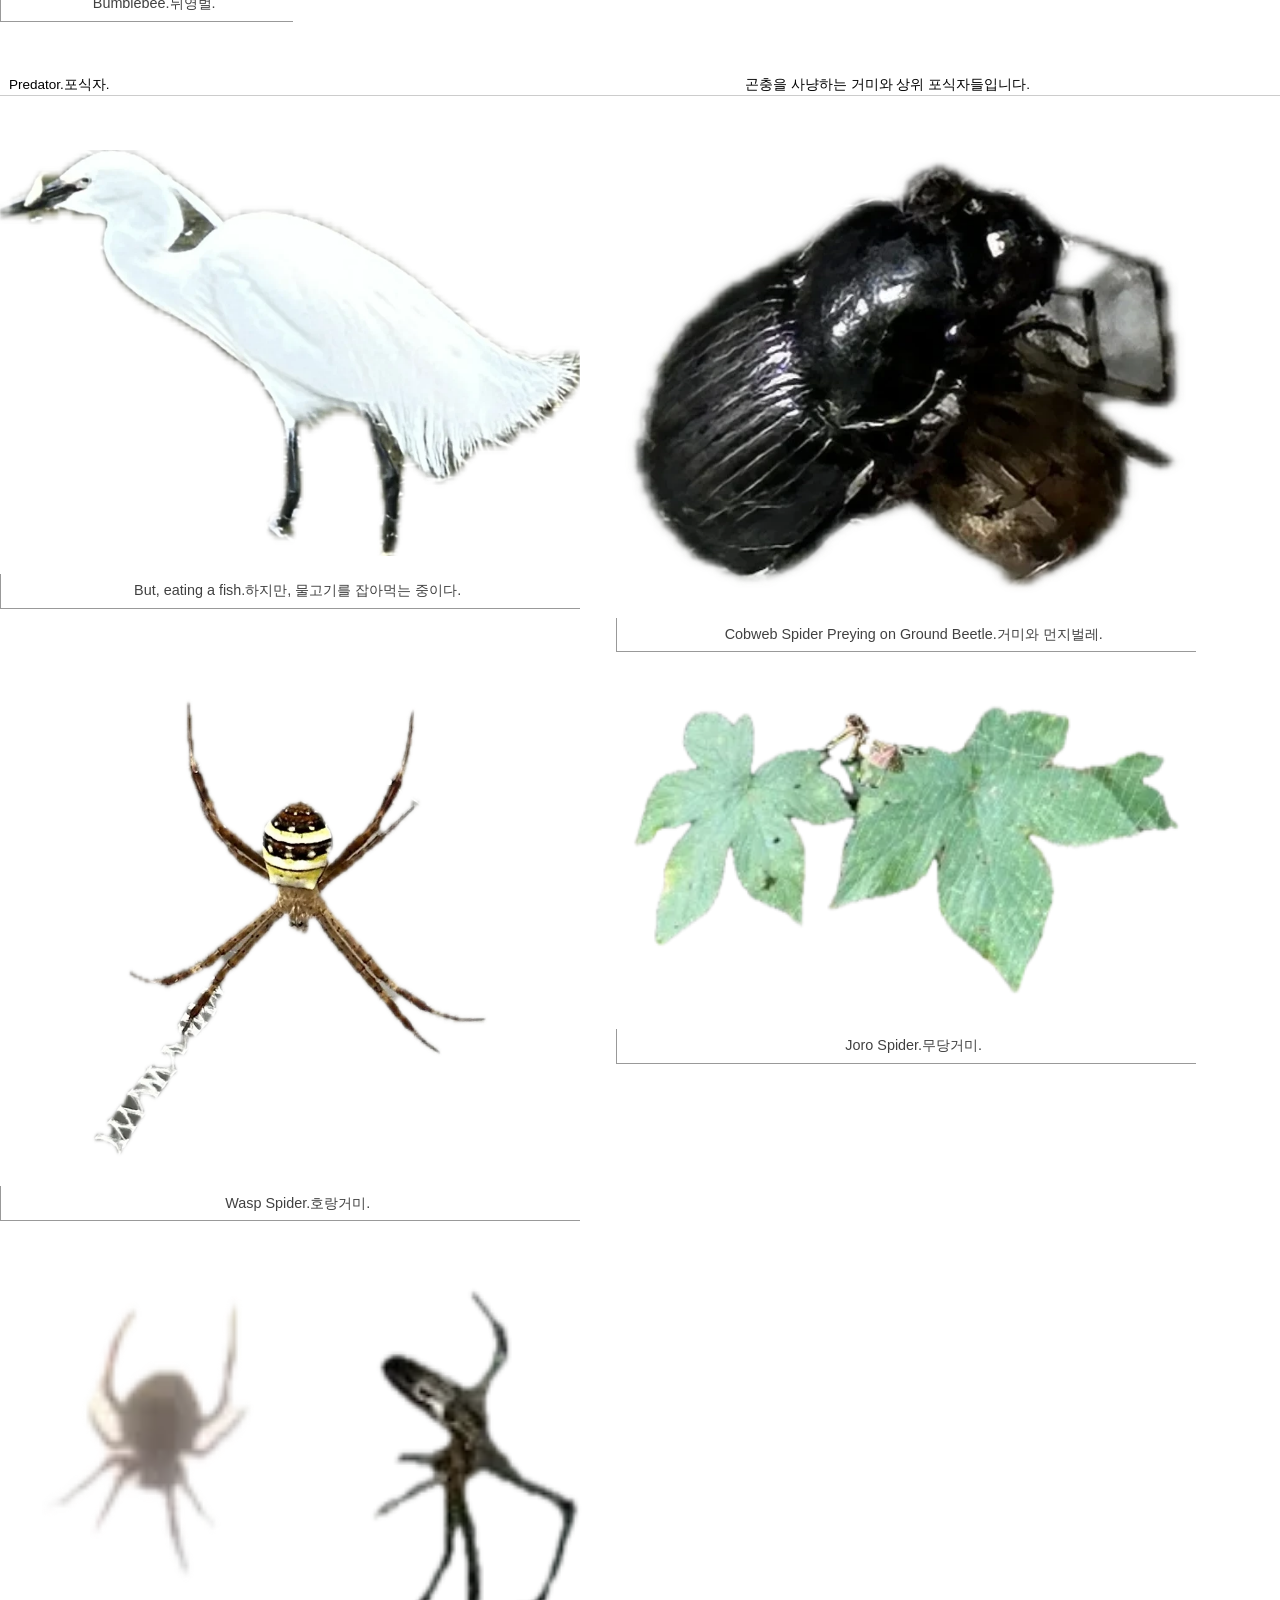
==== commit d4ab5963: "feat: 곤충 아파트 데이터 정제, 상세 페이지 구축 및 이미지 최적화 - 68종 고유 생물 데이터셋 및 갤러리/상세 페이지 구축 - 투명 여백 타이트 Auto-crop 누끼 이" ====
--- a/index.html
+++ b/index.html
@@ -14,13 +14,14 @@
 </head>
 <body>
   <header class="top-bar">
-    <h3 class="brand">InsectsAPT.벌레아파트.</h3>
+    <h3 class="brand"><a href="index.html">InsectsAPT.벌레아파트.</a></h3>
     <nav>
       <ul class="menu">
         <li><a href="#spring">Spring.봄.</a></li>
         <li><a href="#summer">Summer.여름.</a></li>
+        <li><a href="#autumn">Autumn.가을.</a></li>
+        <li><a href="#winter">Winter.겨울.</a></li>
         <li><a href="#predator">Predator.포식자.</a></li>
-        <li><a href="#autumn-winter">Autumn.Winter.가을.겨울.</a></li>
         <li><a href="#memo">Memo.메모.</a></li>
       </ul>
     </nav>
@@ -30,97 +31,365 @@
   </header>
   <!-- Mobile header (hidden on desktop, shown on mobile) -->
   <header class="mobile-bar">
-    <span class="brand">InsectsAPT</span>
+    <a href="index.html" class="brand">InsectsAPT</a>
   </header>
   <hr />
   <main>
+    <!-- 1. Spring -->
     <section id="spring" class="gesture">
       <div class="top-bar">
         <p class="section-title col-span-3">Spring.봄.</p>
         <p class="section-desc start-8 col-span-6">따뜻한 봄철에 관찰한 곤충들입니다.</p>
       </div>
-      </section>
-      <section class="gallery">
-      <div class="item img-w-25">
-        <img src="assets/insects/insects1.PNG" alt="Insect 1" />
-        <span class="caption">Insect larva 01</span>
-      </div>
-      <div class="item img-w-25">
-        <img src="assets/insects/insects2.PNG" alt="Insect 2" />
-        <span class="caption">Insect larva 01</span>
-      </div>
-      <div class="item img-w-25">
-        <img src="assets/insects/insects3.PNG" alt="Insect 3" />
-        <span class="caption">Insect larva 01</span>
-      </div>
-      <div class="item img-w-25">
-        <img src="assets/insects/insects4.PNG" alt="Insect 4" />
-        <span class="caption">Insect larva 01</span>
-      </div>
-      <div class="item img-w-25">
-        <img src="assets/insects/insects5.PNG" alt="Insect 5" />
-        <span class="caption">Insect larva 01</span>
-      </div>
-      <div class="item img-w-25">
-        <img src="assets/insects/insects6.PNG" alt="Insect 6" />
-        <span class="caption">Insect larva 01</span>
-      </div>
-      <div class="item img-w-25">
-        <img src="assets/insects/insects7.PNG" alt="Insect 7" />
-        <span class="caption">Insect larva 01</span>
-      </div>
-      <div class="item img-w-25">
-        <img src="assets/insects/insects8.PNG" alt="Insect 8" />
-        <span class="caption">Insect larva 01</span>
-      </div>
-    </section>
-
+    </section>
+    <section class="gallery">
+      <a href="detail.html?id=insect_20250514_143319_IMG_4578" class="item img-w-25">
+        <img src="assets/insects/cutout/insect_20250514_143319_IMG_4578.webp" alt="일본왕개미 (결혼비행 유시충/일개미)" loading="lazy" />
+        <span class="caption">Japanese Carpenter Ant.일본왕개미.</span>
+      </a>
+      <a href="detail.html?id=insect_20250517_142051_IMG_6548" class="item img-w-50">
+        <img src="assets/insects/cutout/insect_20250517_142051_IMG_6548.webp" alt="소똥구리류 (뿔소똥구리속)" loading="lazy" />
+        <span class="caption">Dung Beetle.소똥구리류.</span>
+      </a>
+      <a href="detail.html?id=insect_20250517_143844_IMG_6545" class="item img-w-50">
+        <img src="assets/insects/cutout/insect_20250517_143844_IMG_6545.webp" alt="송장벌레류" loading="lazy" />
+        <span class="caption">Carrion Beetle.송장벌레류.</span>
+      </a>
+      <a href="detail.html?id=insect_20250517_144348_IMG_6547" class="item img-w-50">
+        <img src="assets/insects/cutout/insect_20250517_144348_IMG_6547.webp" alt="흰점박이꽃무지" loading="lazy" />
+        <span class="caption">White-spotted Flower Chafer.흰점박이꽃무지.</span>
+      </a>
+      <a href="detail.html?id=insect_20260506_110523_IMG_2622" class="item img-w-25">
+        <img src="assets/insects/cutout/insect_20260506_110523_IMG_2622.webp" alt="바구미류" loading="lazy" />
+        <span class="caption">Weevil.바구미류.</span>
+      </a>
+      <a href="detail.html?id=insect_20260513_160955_IMG_3079" class="item img-w-50">
+        <img src="assets/insects/cutout/insect_20260513_160955_IMG_3079.webp" alt="솔수염하늘소" loading="lazy" />
+        <span class="caption">Japanese Pine Sawyer.솔수염하늘소.</span>
+      </a>
+      <a href="detail.html?id=insects1" class="item img-w-25">
+        <img src="assets/insects/cutout/insects1.webp" alt="무당벌레 번데기" loading="lazy" />
+        <span class="caption">Ladybug Pupa.무당벌레 번데기.</span>
+      </a>
+      <a href="detail.html?id=insects2" class="item img-w-25">
+        <img src="assets/insects/cutout/insects2.webp" alt="여치 약충" loading="lazy" />
+        <span class="caption">Cricket Nymph.여치 약충.</span>
+      </a>
+      <a href="detail.html?id=insects3" class="item img-w-25">
+        <img src="assets/insects/cutout/insects3.webp" alt="검은 나방" loading="lazy" />
+        <span class="caption">Dark Moth.검은 나방.</span>
+      </a>
+      <a href="detail.html?id=insects4" class="item img-w-25">
+        <img src="assets/insects/cutout/insects4.webp" alt="줄무늬 가지나방" loading="lazy" />
+        <span class="caption">Striped Geometer Moth.줄무늬 가지나방.</span>
+      </a>
+      <a href="detail.html?id=insects5" class="item img-w-25">
+        <img src="assets/insects/cutout/insects5.webp" alt="나무껍질 나방" loading="lazy" />
+        <span class="caption">Bark Moth.나무껍질 나방.</span>
+      </a>
+      <a href="detail.html?id=insects6" class="item img-w-25">
+        <img src="assets/insects/cutout/insects6.webp" alt="제비나방" loading="lazy" />
+        <span class="caption">Swallowtail Moth.제비나방.</span>
+      </a>
+      <a href="detail.html?id=insects7" class="item img-w-25">
+        <img src="assets/insects/cutout/insects7.webp" alt="갈색 밤나방" loading="lazy" />
+        <span class="caption">Brown Moth.갈색 밤나방.</span>
+      </a>
+      <a href="detail.html?id=insects8" class="item img-w-25">
+        <img src="assets/insects/cutout/insects8.webp" alt="거미 표본" loading="lazy" />
+        <span class="caption">Spider Specimen.거미 표본.</span>
+      </a>
+    </section>
+
+    <!-- 2. Summer -->
     <section id="summer" class="gesture">
       <div class="top-bar">
-      <p class="section-title col-span-3">Summer.여름.</p>
-      <p class="section-desc start-8 col-span-6">더운 여름에 관찰할 예정입니다.</p>
-    </div>
-    </section>
-    <section class="gallery">
-      <div class="item">
-        <img src="" alt="Data Collecting..." />
-        <span class="caption"></span>
-      </div>
-    </section>
-
+        <p class="section-title col-span-3">Summer.여름.</p>
+        <p class="section-desc start-8 col-span-6">뜨거운 여름철에 관찰한 곤충들입니다.</p>
+      </div>
+    </section>
+    <section class="gallery">
+      <a href="detail.html?id=insect_20230728_091846_IMG_0705" class="item img-w-25">
+        <img src="assets/insects/cutout/insect_20230728_091846_IMG_0705.webp" alt="집왕거미 (왕거미류)" loading="lazy" />
+        <span class="caption">Orb-weaver Spider.집왕거미.</span>
+      </a>
+      <a href="detail.html?id=insect_20240806_152241_IMG_8201" class="item img-w-50">
+        <img src="assets/insects/cutout/insect_20240806_152241_IMG_8201.webp" alt="참매미" loading="lazy" />
+        <span class="caption">Robust Cicada.참매미.</span>
+      </a>
+      <a href="detail.html?id=insect_20250602_195945_IMG_5138" class="item img-w-25">
+        <img src="assets/insects/cutout/insect_20250602_195945_IMG_5138.webp" alt="소형 비행곤충 (파리/날개개미류)" loading="lazy" />
+        <span class="caption">Small Flying Insect.소형 비행곤충.</span>
+      </a>
+      <a href="detail.html?id=insect_20250607_120710_IMG_5260" class="item img-w-25">
+        <img src="assets/insects/cutout/insect_20250607_120710_IMG_5260.webp" alt="배노랑물결자나방" loading="lazy" />
+        <span class="caption">Yellow-bellied Wave Moth.배노랑물결자나방.</span>
+      </a>
+      <a href="detail.html?id=insect_20250607_120746_IMG_5263" class="item img-w-25">
+        <img src="assets/insects/cutout/insect_20250607_120746_IMG_5263.webp" alt="털파리류" loading="lazy" />
+        <span class="caption">March Fly.털파리류.</span>
+      </a>
+      <a href="detail.html?id=insect_20250618_162057_IMG_5994" class="item img-w-25">
+        <img src="assets/insects/cutout/insect_20250618_162057_IMG_5994.webp" alt="미소나방류" loading="lazy" />
+        <span class="caption">Micro-moth.미소나방류.</span>
+      </a>
+      <a href="detail.html?id=insect_20250618_162109_IMG_5995" class="item img-w-25">
+        <img src="assets/insects/cutout/insect_20250618_162109_IMG_5995.webp" alt="노랑머리좀나방류 (미소나방)" loading="lazy" />
+        <span class="caption">Bicolored Micro Moth.노랑머리좀나방류.</span>
+      </a>
+      <a href="detail.html?id=insect_20250620_223948_IMG_6038" class="item img-w-25">
+        <img src="assets/insects/cutout/insect_20250620_223948_IMG_6038.webp" alt="알락가지나방류" loading="lazy" />
+        <span class="caption">Magpie Moth.알락가지나방류.</span>
+      </a>
+      <a href="detail.html?id=insect_20250620_224022_IMG_6040" class="item img-w-25">
+        <img src="assets/insects/cutout/insect_20250620_224022_IMG_6040.webp" alt="꼬마거미류" loading="lazy" />
+        <span class="caption">Cobweb Spider.꼬마거미류.</span>
+      </a>
+      <a href="detail.html?id=insect_20250623_213733_IMG_6104" class="item img-w-50">
+        <img src="assets/insects/cutout/insect_20250623_213733_IMG_6104.webp" alt="꼽등이" loading="lazy" />
+        <span class="caption">Camel Cricket.꼽등이.</span>
+      </a>
+      <a href="detail.html?id=insect_20250625_213559_IMG_6130" class="item img-w-25">
+        <img src="assets/insects/cutout/insect_20250625_213559_IMG_6130.webp" alt="들명나방류" loading="lazy" />
+        <span class="caption">Grass Moth.들명나방류.</span>
+      </a>
+      <a href="detail.html?id=insect_20250627_224832_IMG_6164" class="item img-w-50">
+        <img src="assets/insects/cutout/insect_20250627_224832_IMG_6164.webp" alt="먼지벌레류" loading="lazy" />
+        <span class="caption">Ground Beetle.먼지벌레류.</span>
+      </a>
+      <a href="detail.html?id=insect_20250628_165733_IMG_6221" class="item img-w-25">
+        <img src="assets/insects/cutout/insect_20250628_165733_IMG_6221.webp" alt="파리매" loading="lazy" />
+        <span class="caption">Robber Fly.파리매.</span>
+      </a>
+      <a href="detail.html?id=insect_20250704_225453_IMG_6357" class="item img-w-25">
+        <img src="assets/insects/cutout/insect_20250704_225453_IMG_6357.webp" alt="회양목명나방" loading="lazy" />
+        <span class="caption">Box Tree Moth.회양목명나방.</span>
+      </a>
+      <a href="detail.html?id=insect_20250710_212548_IMG_6480" class="item img-w-25">
+        <img src="assets/insects/cutout/insect_20250710_212548_IMG_6480.webp" alt="여왕개미 (왕개미류)" loading="lazy" />
+        <span class="caption">Queen Ant.여왕개미.</span>
+      </a>
+      <a href="detail.html?id=insect_20250710_213024_IMG_6483" class="item img-w-25">
+        <img src="assets/insects/cutout/insect_20250710_213024_IMG_6483.webp" alt="꼬마거미류" loading="lazy" />
+        <span class="caption">Cobweb Spider.꼬마거미류.</span>
+      </a>
+      <a href="detail.html?id=insect_20250713_220019_IMG_6557" class="item img-w-50">
+        <img src="assets/insects/cutout/insect_20250713_220019_IMG_6557.webp" alt="등얼룩풍뎅이" loading="lazy" />
+        <span class="caption">Oriental Beetle.등얼룩풍뎅이.</span>
+      </a>
+      <a href="detail.html?id=insect_20250721_095154_IMG_6721" class="item img-w-50">
+        <img src="assets/insects/cutout/insect_20250721_095154_IMG_6721.webp" alt="주홍박각시" loading="lazy" />
+        <span class="caption">Small Elephant Hawk-moth.주홍박각시.</span>
+      </a>
+      <a href="detail.html?id=insect_20250722_103317_IMG_6733" class="item img-w-50">
+        <img src="assets/insects/cutout/insect_20250722_103317_IMG_6733.webp" alt="사마귀 약충" loading="lazy" />
+        <span class="caption">Praying Mantis Nymph.사마귀 약충.</span>
+      </a>
+      <a href="detail.html?id=insect_20250801_153826_IMG_6912" class="item img-w-50">
+        <img src="assets/insects/cutout/insect_20250801_153826_IMG_6912.webp" alt="애매미" loading="lazy" />
+        <span class="caption">Cicada.애매미.</span>
+      </a>
+      <a href="detail.html?id=insect_20250803_135903_IMG_6944" class="item img-w-50">
+        <img src="assets/insects/cutout/insect_20250803_135903_IMG_6944.webp" alt="밀잠자리" loading="lazy" />
+        <span class="caption">White-tailed Skimmer.밀잠자리.</span>
+      </a>
+      <a href="detail.html?id=insect_20250803_140019_IMG_6942" class="item img-w-50">
+        <img src="assets/insects/cutout/insect_20250803_140019_IMG_6942.webp" alt="참나무하늘소 (하늘소류)" loading="lazy" />
+        <span class="caption">Longhorn Beetle.참나무하늘소.</span>
+      </a>
+      <a href="detail.html?id=insect_20250803_140019_IMG_6943" class="item img-w-50">
+        <img src="assets/insects/cutout/insect_20250803_140019_IMG_6943.webp" alt="톱하늘소" loading="lazy" />
+        <span class="caption">Prionus Longhorn Beetle.톱하늘소.</span>
+      </a>
+      <a href="detail.html?id=insect_20250803_140055_IMG_6948" class="item img-w-50">
+        <img src="assets/insects/cutout/insect_20250803_140055_IMG_6948.webp" alt="알락하늘소" loading="lazy" />
+        <span class="caption">Citrus Long-horned Beetle.알락하늘소.</span>
+      </a>
+      <a href="detail.html?id=insect_20250803_140101_IMG_6949" class="item img-w-25">
+        <img src="assets/insects/cutout/insect_20250803_140101_IMG_6949.webp" alt="청띠신선나비" loading="lazy" />
+        <span class="caption">Blue Admiral.청띠신선나비.</span>
+      </a>
+      <a href="detail.html?id=insect_20250815_194111_IMG_7102" class="item img-w-25">
+        <img src="assets/insects/cutout/insect_20250815_194111_IMG_7102.webp" alt="베짱이 (여치과)" loading="lazy" />
+        <span class="caption">Katydid.베짱이.</span>
+      </a>
+      <a href="detail.html?id=insect_20250820_171006_IMG_7201" class="item img-w-50">
+        <img src="assets/insects/cutout/insect_20250820_171006_IMG_7201.webp" alt="넓적배사마귀" loading="lazy" />
+        <span class="caption">Giant Asian Mantis.넓적배사마귀.</span>
+      </a>
+      <a href="detail.html?id=insect_20250824_162419_IMG_7202" class="item img-w-50">
+        <img src="assets/insects/cutout/insect_20250824_162419_IMG_7202.webp" alt="넓적배사마귀" loading="lazy" />
+        <span class="caption">Giant Asian Mantis.넓적배사마귀.</span>
+      </a>
+      <a href="detail.html?id=insect_20250825_223804_IMG_7221" class="item img-w-50">
+        <img src="assets/insects/cutout/insect_20250825_223804_IMG_7221.webp" alt="먼지벌레" loading="lazy" />
+        <span class="caption">Ground Beetle.먼지벌레.</span>
+      </a>
+      <a href="detail.html?id=insect_20250828_220412_IMG_7244" class="item img-w-25">
+        <img src="assets/insects/cutout/insect_20250828_220412_IMG_7244.webp" alt="메뚜기류" loading="lazy" />
+        <span class="caption">Grasshopper.메뚜기류.</span>
+      </a>
+      <a href="detail.html?id=insect_20250829_092644_IMG_7246" class="item img-w-50">
+        <img src="assets/insects/cutout/insect_20250829_092644_IMG_7246.webp" alt="검정송장벌레" loading="lazy" />
+        <span class="caption">Carrion Beetle.검정송장벌레.</span>
+      </a>
+      <a href="detail.html?id=insect_20250829_092747_IMG_7248" class="item img-w-25">
+        <img src="assets/insects/cutout/insect_20250829_092747_IMG_7248.webp" alt="미국흰불나방" loading="lazy" />
+        <span class="caption">Fall Webworm Moth.미국흰불나방.</span>
+      </a>
+      <a href="detail.html?id=insect_20260606_164021_IMG_3653" class="item img-w-25">
+        <img src="assets/insects/cutout/insect_20260606_164021_IMG_3653.webp" alt="무당벌레 번데기" loading="lazy" />
+        <span class="caption">Ladybug Pupa.무당벌레 번데기.</span>
+      </a>
+      <a href="detail.html?id=insect_20260606_170131_IMG_3654" class="item img-w-50">
+        <img src="assets/insects/cutout/insect_20260606_170131_IMG_3654.webp" alt="주둥무늬차색풍뎅이" loading="lazy" />
+        <span class="caption">Oriental Beetle.주둥무늬차색풍뎅이.</span>
+      </a>
+      <a href="detail.html?id=insect_20260628_223612_save-image" class="item img-w-25">
+        <img src="assets/insects/cutout/insect_20260628_223612_save-image.webp" alt="작은멋쟁이나비" loading="lazy" />
+        <span class="caption">Painted Lady Butterfly.작은멋쟁이나비.</span>
+      </a>
+      <a href="detail.html?id=insect_20260725_114242_IMG_4438" class="item img-w-25">
+        <img src="assets/insects/cutout/insect_20260725_114242_IMG_4438.webp" alt="꽃매미 (주홍날개꽃매미)" loading="lazy" />
+        <span class="caption">Spotted Lanternfly.꽃매미.</span>
+      </a>
+      <a href="detail.html?id=insect_20260726_184551_IMG_4456" class="item img-w-25">
+        <img src="assets/insects/cutout/insect_20260726_184551_IMG_4456.webp" alt="흰애기자나방" loading="lazy" />
+        <span class="caption">White Geometer Moth.흰애기자나방.</span>
+      </a>
+      <a href="detail.html?id=insect_20260727_095632_IMG_4482" class="item img-w-25">
+        <img src="assets/insects/cutout/insect_20260727_095632_IMG_4482.webp" alt="하루살이" loading="lazy" />
+        <span class="caption">Mayfly.하루살이.</span>
+      </a>
+      <a href="detail.html?id=insect_20260815_111221_IMG_5831" class="item img-w-50">
+        <img src="assets/insects/cutout/insect_20260815_111221_IMG_5831.webp" alt="왕사마귀" loading="lazy" />
+        <span class="caption">Praying Mantis.왕사마귀.</span>
+      </a>
+      <a href="detail.html?id=insect_20260816_134154_IMG_5843" class="item img-w-25">
+        <img src="assets/insects/cutout/insect_20260816_134154_IMG_5843.webp" alt="썩덩나무노린재 약충" loading="lazy" />
+        <span class="caption">Brown Marmorated Stink Bug Nymph.썩덩나무노린재 약충.</span>
+      </a>
+      <a href="detail.html?id=insect_20260817_105448_IMG_5885" class="item img-w-50">
+        <img src="assets/insects/cutout/insect_20260817_105448_IMG_5885.webp" alt="암끝검은표범나비 (암컷)" loading="lazy" />
+        <span class="caption">Indian Fritillary.암끝검은표범나비.</span>
+      </a>
+      <a href="detail.html?id=insect_20260823_174921_IMG_6046" class="item img-w-25">
+        <img src="assets/insects/cutout/insect_20260823_174921_IMG_6046.webp" alt="왕바구미" loading="lazy" />
+        <span class="caption">Giant Weevil.왕바구미.</span>
+      </a>
+      <a href="detail.html?id=insect_20260827_162346_IMG_6126" class="item img-w-50">
+        <img src="assets/insects/cutout/insect_20260827_162346_IMG_6126.webp" alt="호랑거미 (긴호랑거미)" loading="lazy" />
+        <span class="caption">Wasp Spider.호랑거미.</span>
+      </a>
+    </section>
+
+    <!-- 3. Autumn -->
+    <section id="autumn" class="gesture">
+      <div class="top-bar">
+        <p class="section-title col-span-3">Autumn.가을.</p>
+        <p class="section-desc start-8 col-span-6">선선한 가을철에 관찰한 곤충들입니다.</p>
+      </div>
+    </section>
+    <section class="gallery">
+      <a href="detail.html?id=insect_20231007_094124_IMG_2496" class="item img-w-25">
+        <img src="assets/insects/cutout/insect_20231007_094124_IMG_2496.webp" alt="곰개미 (일개미)" loading="lazy" />
+        <span class="caption">Black Ant.곰개미.</span>
+      </a>
+      <a href="detail.html?id=insect_20231007_094142_IMG_2497" class="item img-w-50">
+        <img src="assets/insects/cutout/insect_20231007_094142_IMG_2497.webp" alt="무당거미" loading="lazy" />
+        <span class="caption">Joro Spider.무당거미.</span>
+      </a>
+      <a href="detail.html?id=insect_20240927_221540_IMG_9507" class="item img-w-25">
+        <img src="assets/insects/cutout/insect_20240927_221540_IMG_9507.webp" alt="초파리" loading="lazy" />
+        <span class="caption">Fruit Fly.초파리.</span>
+      </a>
+      <a href="detail.html?id=insect_20241020_132806_IMG_9856" class="item img-w-25">
+        <img src="assets/insects/cutout/insect_20241020_132806_IMG_9856.webp" alt="갈거미류" loading="lazy" />
+        <span class="caption">Long-jawed Orb Weaver Spider.갈거미류.</span>
+      </a>
+      <a href="detail.html?id=insect_20250927_155729_IMG_8160" class="item img-w-25">
+        <img src="assets/insects/cutout/insect_20250927_155729_IMG_8160.webp" alt="썩덩나무노린재" loading="lazy" />
+        <span class="caption">Brown Marmorated Stink Bug.썩덩나무노린재.</span>
+      </a>
+      <a href="detail.html?id=insect_20251004_104419_IMG_8257" class="item img-w-50">
+        <img src="assets/insects/cutout/insect_20251004_104419_IMG_8257.webp" alt="넓적배사마귀" loading="lazy" />
+        <span class="caption">Broad-bellied Mantis.넓적배사마귀.</span>
+      </a>
+      <a href="detail.html?id=insect_20251005_144148_IMG_8274" class="item img-w-25">
+        <img src="assets/insects/cutout/insect_20251005_144148_IMG_8274.webp" alt="갈거미류" loading="lazy" />
+        <span class="caption">Long-jawed Orb Weaver Spider.갈거미류.</span>
+      </a>
+      <a href="detail.html?id=insect_20251011_130514_IMG_8436" class="item img-w-25">
+        <img src="assets/insects/cutout/insect_20251011_130514_IMG_8436.webp" alt="왕진딧물류 (노린재 약충)" loading="lazy" />
+        <span class="caption">Giant Bark Aphid.왕진딧물류.</span>
+      </a>
+      <a href="detail.html?id=insect_20260902_150502_IMG_6264" class="item img-w-50">
+        <img src="assets/insects/cutout/insect_20260902_150502_IMG_6264.webp" alt="거미와 먼지벌레 (꼬마거미의 먼지벌레 포식)" loading="lazy" />
+        <span class="caption">Cobweb Spider Preying on Ground Beetle.거미와 먼지벌레.</span>
+      </a>
+    </section>
+
+    <!-- 4. Winter -->
+    <section id="winter" class="gesture">
+      <div class="top-bar">
+        <p class="section-title col-span-3">Winter.겨울.</p>
+        <p class="section-desc start-8 col-span-6">추운 겨울철에 관찰한 곤충들입니다.</p>
+      </div>
+    </section>
+    <section class="gallery">
+      <a href="detail.html?id=insect_20240121_141903_IMG_4392" class="item img-w-25">
+        <img src="assets/insects/cutout/insect_20240121_141903_IMG_4392.webp" alt="뒤영벌 (호박벌류)" loading="lazy" />
+        <span class="caption">Bumblebee.뒤영벌.</span>
+      </a>
+    </section>
+
+    <!-- 5. Predator -->
     <section id="predator" class="gesture">
       <div class="top-bar">
         <p class="section-title col-span-3">Predator.포식자.</p>
-        <p class="section-desc start-8 col-span-6">포식자들입니다.</p>
-      </div>
-    </section>
-    <section class="gallery">
-      <div class="item img-w-50">
-        <img src="assets/predators/predator1.PNG" alt="Predator 1" />
+        <p class="section-desc start-8 col-span-6">곤충을 사냥하는 거미와 상위 포식자들입니다.</p>
+      </div>
+    </section>
+    <section class="gallery">
+      <a href="detail.html?id=predator1" class="item img-w-50">
+        <img src="assets/predators/cutout/predator1.webp" alt="백로 (포식자)" loading="lazy" />
         <span class="caption">But, eating a fish.하지만, 물고기를 잡아먹는 중이다.</span>
-      </div>
-    </section>
-
-    <section id="autumn-winter" class="gesture">
-      <div class="top-bar">
-        <p class="section-title col-span-3">Autumn.Winter.가을.겨울.</p>
-        <p class="section-desc start-8 col-span-6">가을과 겨울에 관찰할 곤충들입니다.</p>
-      </div>
-      <img class="circle-icon" src="" alt="Maybe collect data later..." />
-    </section>
-
+      </a>
+      <a href="detail.html?id=insect_20260902_150502_IMG_6264" class="item img-w-50">
+        <img src="assets/insects/cutout/insect_20260902_150502_IMG_6264.webp" alt="거미와 먼지벌레 (꼬마거미의 먼지벌레 포식)" loading="lazy" />
+        <span class="caption">Cobweb Spider Preying on Ground Beetle.거미와 먼지벌레.</span>
+      </a>
+      <a href="detail.html?id=insect_20260827_162346_IMG_6126" class="item img-w-50">
+        <img src="assets/insects/cutout/insect_20260827_162346_IMG_6126.webp" alt="호랑거미 (긴호랑거미)" loading="lazy" />
+        <span class="caption">Wasp Spider.호랑거미.</span>
+      </a>
+      <a href="detail.html?id=insect_20231007_094142_IMG_2497" class="item img-w-50">
+        <img src="assets/insects/cutout/insect_20231007_094142_IMG_2497.webp" alt="무당거미" loading="lazy" />
+        <span class="caption">Joro Spider.무당거미.</span>
+      </a>
+      <a href="detail.html?id=insect_20230728_091846_IMG_0705" class="item img-w-25">
+        <img src="assets/insects/cutout/insect_20230728_091846_IMG_0705.webp" alt="집왕거미 (왕거미류)" loading="lazy" />
+        <span class="caption">Orb-weaver Spider.집왕거미.</span>
+      </a>
+      <a href="detail.html?id=insect_20241020_132806_IMG_9856" class="item img-w-25">
+        <img src="assets/insects/cutout/insect_20241020_132806_IMG_9856.webp" alt="갈거미류" loading="lazy" />
+        <span class="caption">Long-jawed Orb Weaver Spider.갈거미류.</span>
+      </a>
+    </section>
+
+    <!-- 6. Memo -->
     <section id="memo" class="gesture">
       <div class="top-bar">
         <p class="section-title col-span-3">Memo.메모.</p>
         <p class="section-desc start-6 col-span-8">New things.새롭게 알게된 사실들, 생각들, 자료들.</p>
       </div>
-      </section>
-      <section class="gallery">
+    </section>
+    <section class="gallery">
       <img class="circle-icon" src="https://placehold.co/200x200?text=icon" alt="Arrow Icon" />
       <p class="small-caption">Some reflective subtext etc. 1:29</p>
     </section>
 
-    <!-- 6. Footer banner with big mosquito and title -->
+    <!-- 7. Footer banner with big mosquito and title -->
     <section class="footer-banner">
       <h1 class="page-end">Insects APT.</h1>
       <footer class="credits">
@@ -129,22 +398,25 @@
       </footer>
     </section>
   </main>
+
   <!-- Mobile footer (hidden on desktop, shown on mobile) -->
   <footer class="mobile-credits">
     <nav>
       <ul class="mobile-menu">
         <li><a href="#spring">Spring.봄.</a></li>
         <li><a href="#summer">Summer.여름.</a></li>
+        <li><a href="#autumn">Autumn.가을.</a></li>
+        <li><a href="#winter">Winter.겨울.</a></li>
         <li><a href="#predator">Predator.포식자.</a></li>
-        <li><a href="#autumn-winter">Autumn.가을.겨울.</a></li>
         <li><a href="#memo">Memo.메모.</a></li>
       </ul>
     </nav>
     <a href="mailto:hey@cowcowwow.kr">Email</a>
     <span>&copy; 2025 Studio Cowcowwow </span>
   </footer>
+
   <!-- Scripts -->
-<script src="flyingObject.js"></script>
-<script src="clock.js"></script>
+  <script src="flyingObject.js"></script>
+  <script src="clock.js"></script>
 </body>
 </html>
--- a/style.css
+++ b/style.css
@@ -23,18 +23,42 @@
   display: block;
   width: 100%;
   height: auto;
+  max-height: 480px;
+  object-fit: contain;
+  margin: 0 auto;
 }
 
 /* Gallery image width utility classes */
-.img-w-25 { width: 25%; max-width: 120px; }
-.img-w-50 { width: 50%; max-width: 220px; }
-.img-w-75 { width: 75%; max-width: 320px; }
-.img-w-100 { width: 100%; }
+.img-w-25 {
+  width: calc(50% - 1rem);
+  max-width: 320px;
+}
+.img-w-50 {
+  width: calc(100% - 1rem);
+  max-width: 600px;
+}
+.img-w-75 {
+  width: 100%;
+  max-width: 800px;
+}
+.img-w-100 {
+  width: 100%;
+  max-width: 1100px;
+}
 
 @media (min-width: 768px) {
-  .img-w-25 { max-width: 160px; }
-  .img-w-50 { max-width: 280px; }
-  .img-w-75 { max-width: 420px; }
+  .img-w-25 {
+    width: calc(25% - 1.5rem);
+    max-width: 300px;
+  }
+  .img-w-50 {
+    width: calc(50% - 1.5rem);
+    max-width: 580px;
+  }
+  .img-w-75 {
+    width: calc(75% - 1.5rem);
+    max-width: 840px;
+  }
 }
 
 /* Section titles */
@@ -380,3 +404,152 @@
     padding-bottom: 2.5rem;
   }
 }
+
+/* ---------------- Gallery Item Links ---------------- */
+.gallery a.item {
+  display: flex;
+  flex-direction: column;
+  align-items: center;
+  justify-content: flex-end;
+  text-align: center;
+  font-size: 0.625rem;
+  color: inherit;
+  text-decoration: none;
+  cursor: pointer;
+  transition: transform 0.2s cubic-bezier(0.25, 1, 0.5, 1), opacity 0.15s ease;
+}
+.gallery a.item:hover {
+  transform: translateY(-4px) scale(1.02);
+  opacity: 0.9;
+}
+.gallery a.item img {
+  width: 100%;
+  height: auto;
+  max-height: 480px;
+  object-fit: contain;
+  margin-bottom: 0.5rem;
+}
+
+/* ---------------- Detail Page Layout ---------------- */
+.detail-container {
+  margin: 2rem auto 4rem auto;
+  width: min(92%, 780px);
+}
+
+.detail-back-nav {
+  margin-bottom: 1.5rem;
+  font-size: 0.85rem;
+}
+.detail-back-nav a {
+  text-decoration: underline;
+  color: #555;
+}
+.detail-back-nav a:hover {
+  color: #000;
+}
+
+.detail-img-box {
+  width: 100%;
+  background: #f7f7f7;
+  border: 1px solid #e0e0e0;
+  margin-bottom: 1.75rem;
+  display: flex;
+  align-items: center;
+  justify-content: center;
+  padding: 1rem;
+}
+.detail-original-img {
+  width: 100%;
+  max-height: 560px;
+  object-fit: contain;
+  display: block;
+}
+
+.detail-info {
+  margin-bottom: 1.5rem;
+}
+.detail-date {
+  font-size: 0.8rem;
+  color: #666;
+  letter-spacing: 0.04em;
+  margin-bottom: 0.25rem;
+  display: block;
+}
+.detail-title {
+  font-size: 1.35rem;
+  font-weight: 700;
+  margin-bottom: 0.75rem;
+  line-height: 1.35;
+}
+.detail-desc {
+  font-size: 0.95rem;
+  line-height: 1.6;
+  color: #222;
+  border-left: 2px solid #000;
+  padding-left: 0.75rem;
+  margin-bottom: 1.5rem;
+}
+
+.detail-funfact-box {
+  background: #fcfcfc;
+  border: 1px solid #ddd;
+  padding: 1rem 1.25rem;
+  font-size: 0.875rem;
+  line-height: 1.6;
+  margin-top: 1.5rem;
+}
+.detail-funfact-label {
+  font-weight: 700;
+  font-size: 0.75rem;
+  text-transform: uppercase;
+  color: #222;
+  margin-bottom: 0.35rem;
+}
+.detail-funfact-text {
+  color: #333;
+  margin-bottom: 0.5rem;
+}
+.detail-footnote {
+  font-size: 0.75rem;
+  color: #777;
+}
+.detail-footnote a {
+  color: #0055cc;
+  text-decoration: underline;
+}
+.detail-footnote a:hover {
+  color: #002e70;
+}
+
+/* ---------------- Cow's Comment (Detail Page) ---------------- */
+.detail-comment-box {
+  background: #fafafa;
+  border: 1px solid #111;
+  padding: 1.25rem 1.5rem;
+  margin-top: 1.5rem;
+  margin-bottom: 1.5rem;
+}
+.detail-comment-title {
+  font-size: 1.05rem;
+  font-weight: 700;
+  margin-bottom: 0.75rem;
+  color: #000;
+  border-bottom: 1px solid #e0e0e0;
+  padding-bottom: 0.4rem;
+}
+.detail-comment-text {
+  font-size: 0.9rem;
+  line-height: 1.75;
+  color: #222;
+  word-break: keep-all;
+}
+.detail-comment-text p {
+  margin-bottom: 0.75rem;
+}
+.detail-comment-text p:last-child {
+  margin-bottom: 0;
+}
+
+
+
+
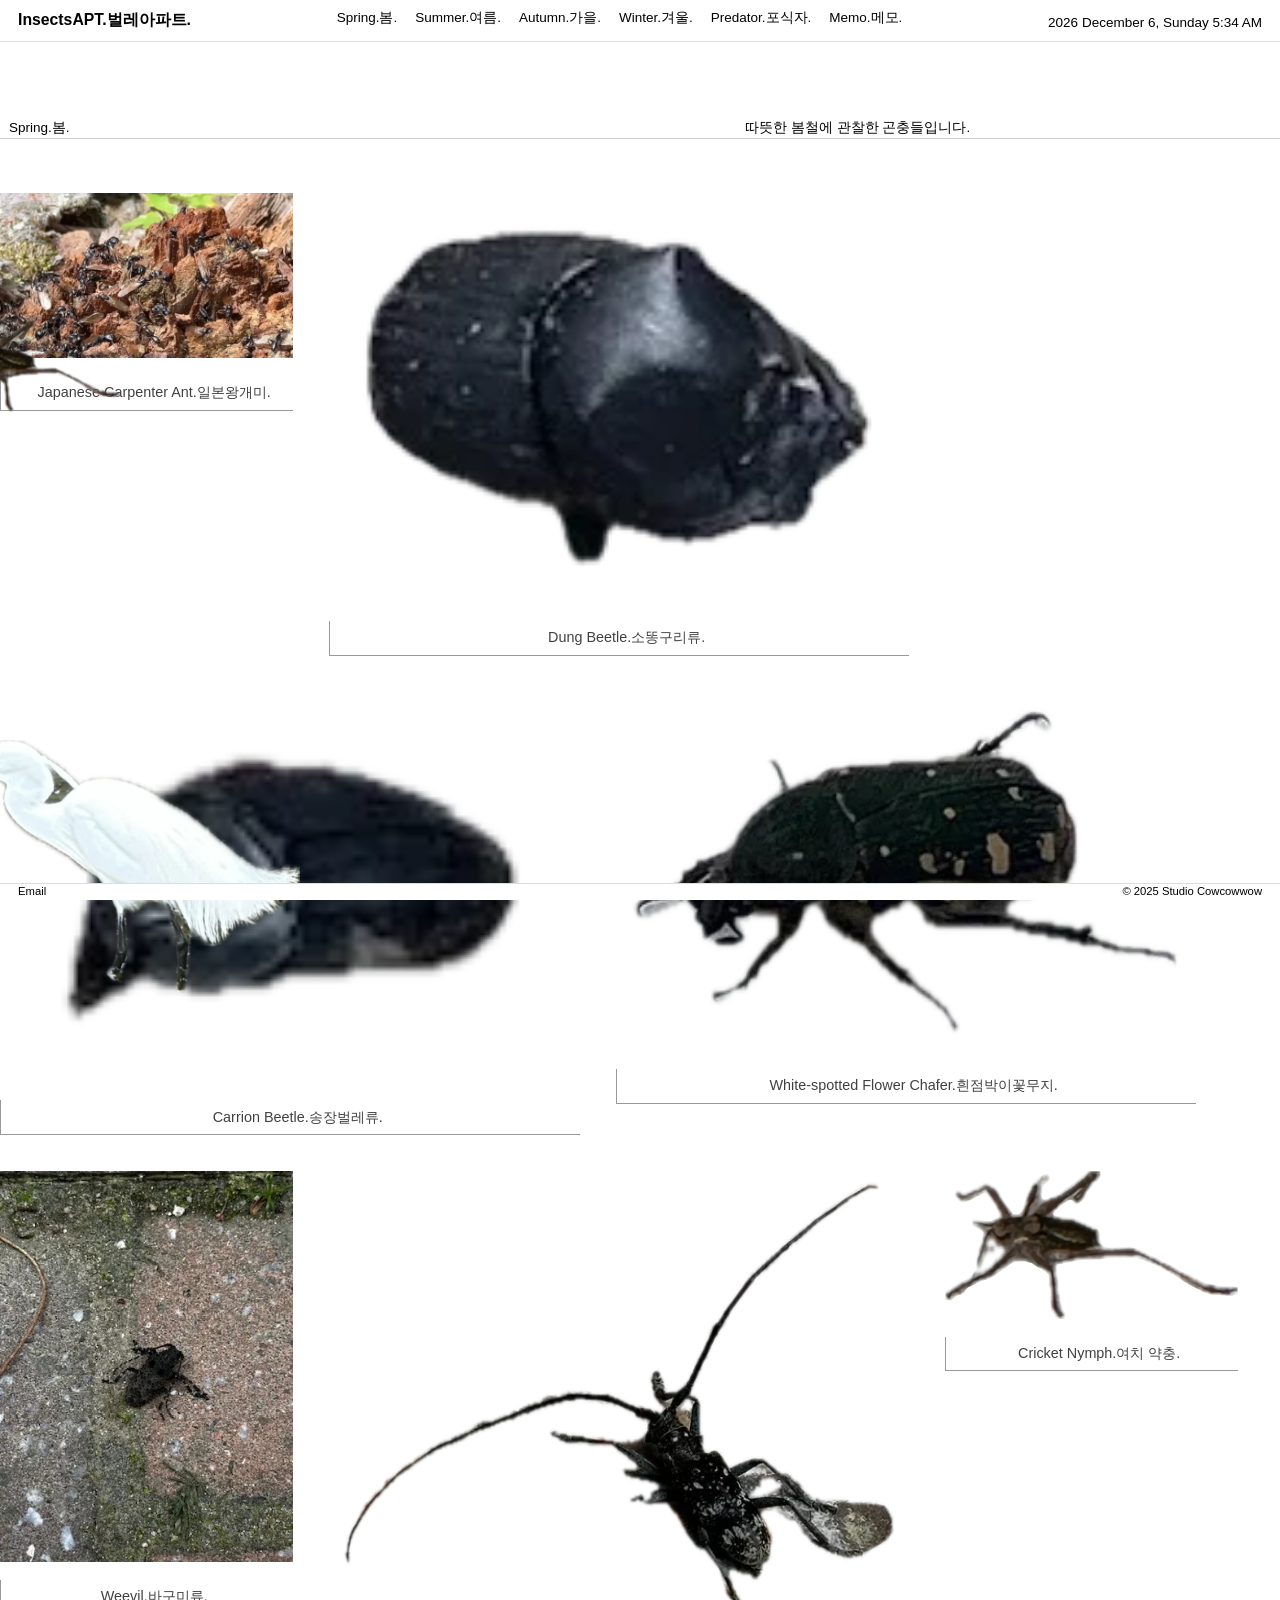
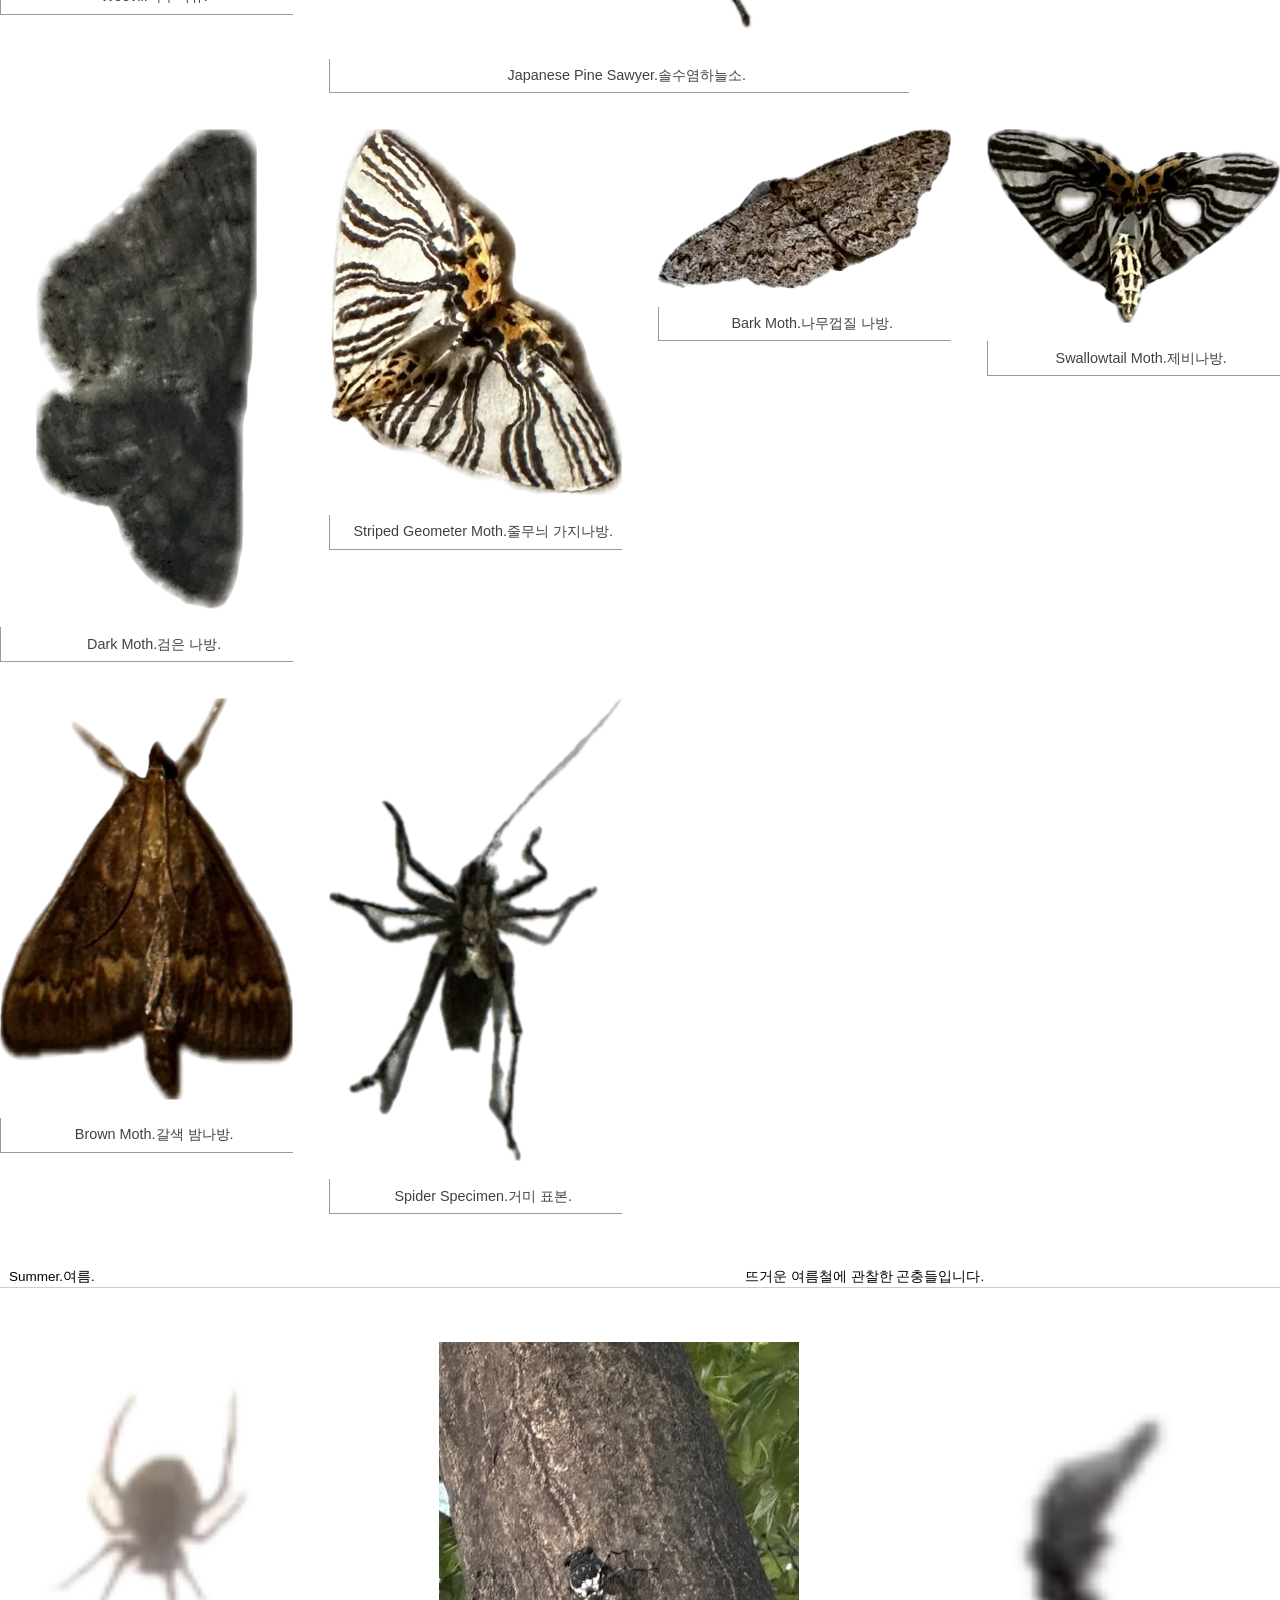
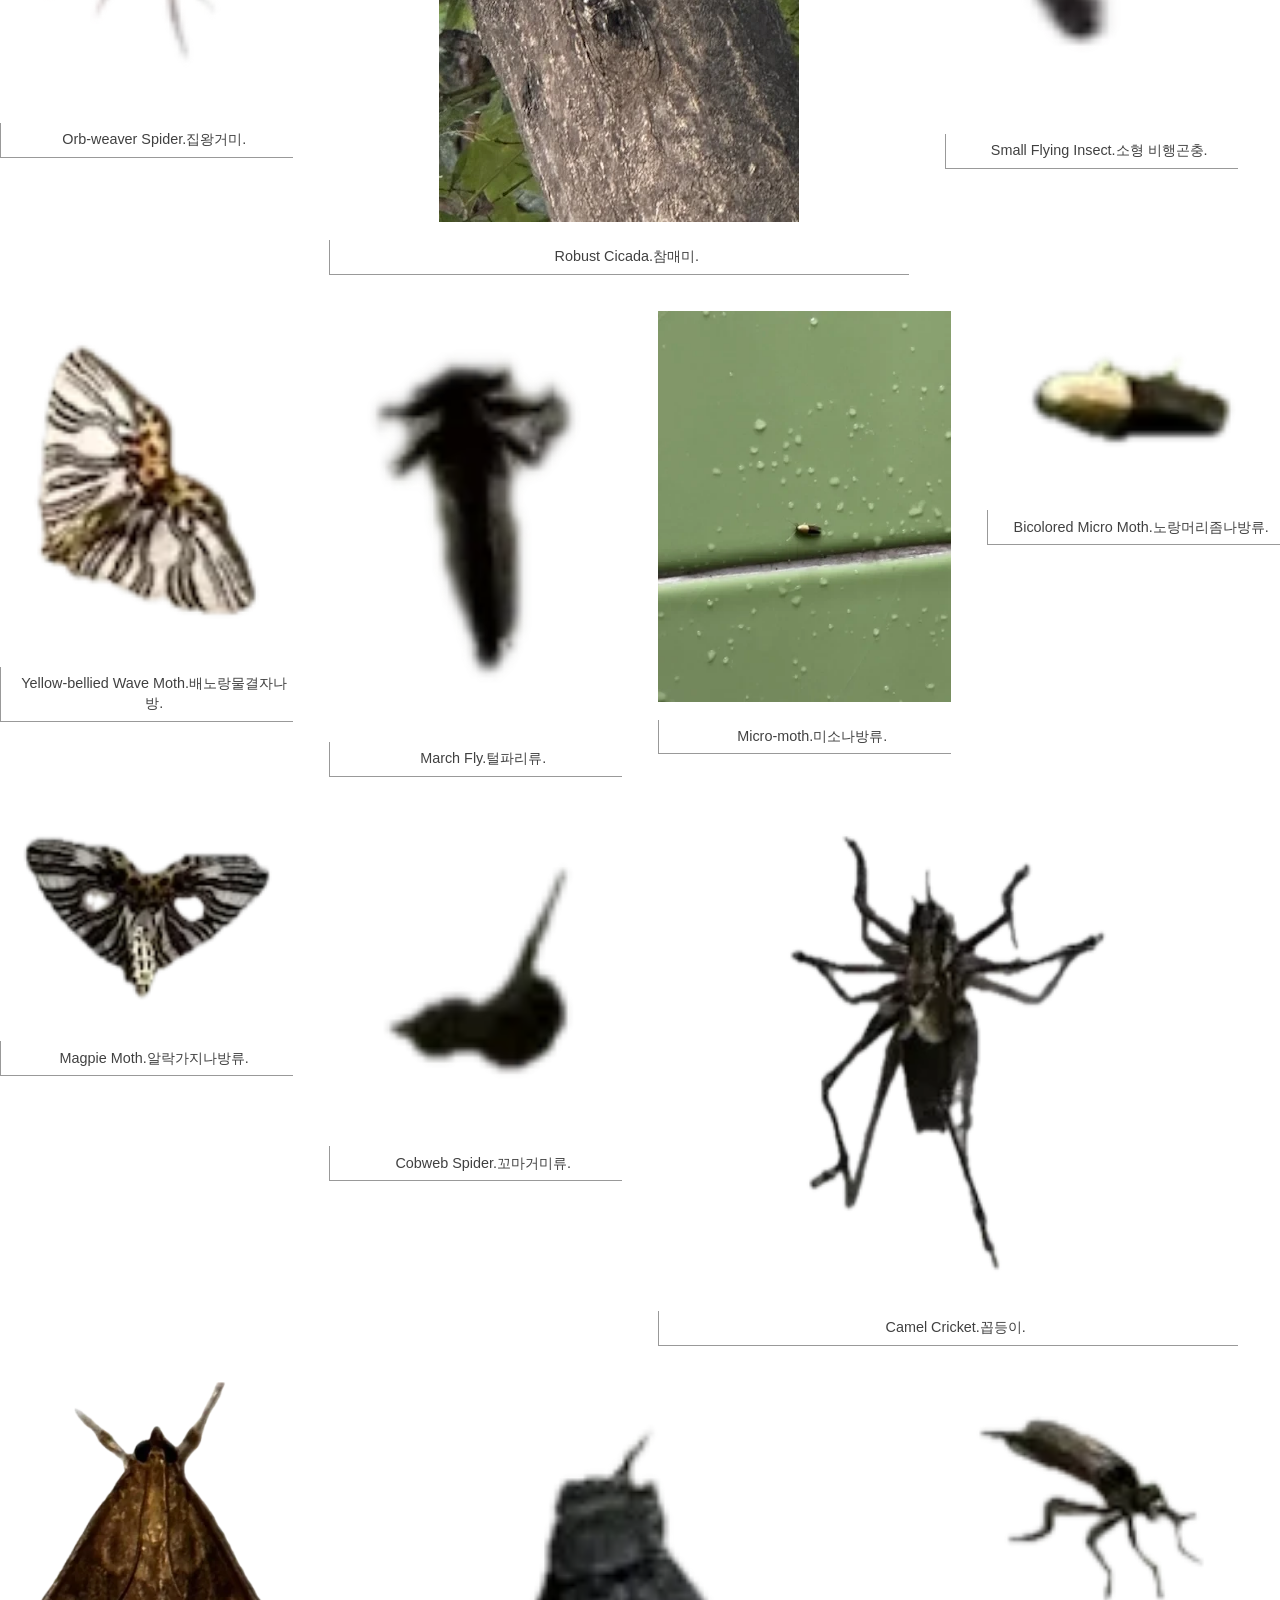
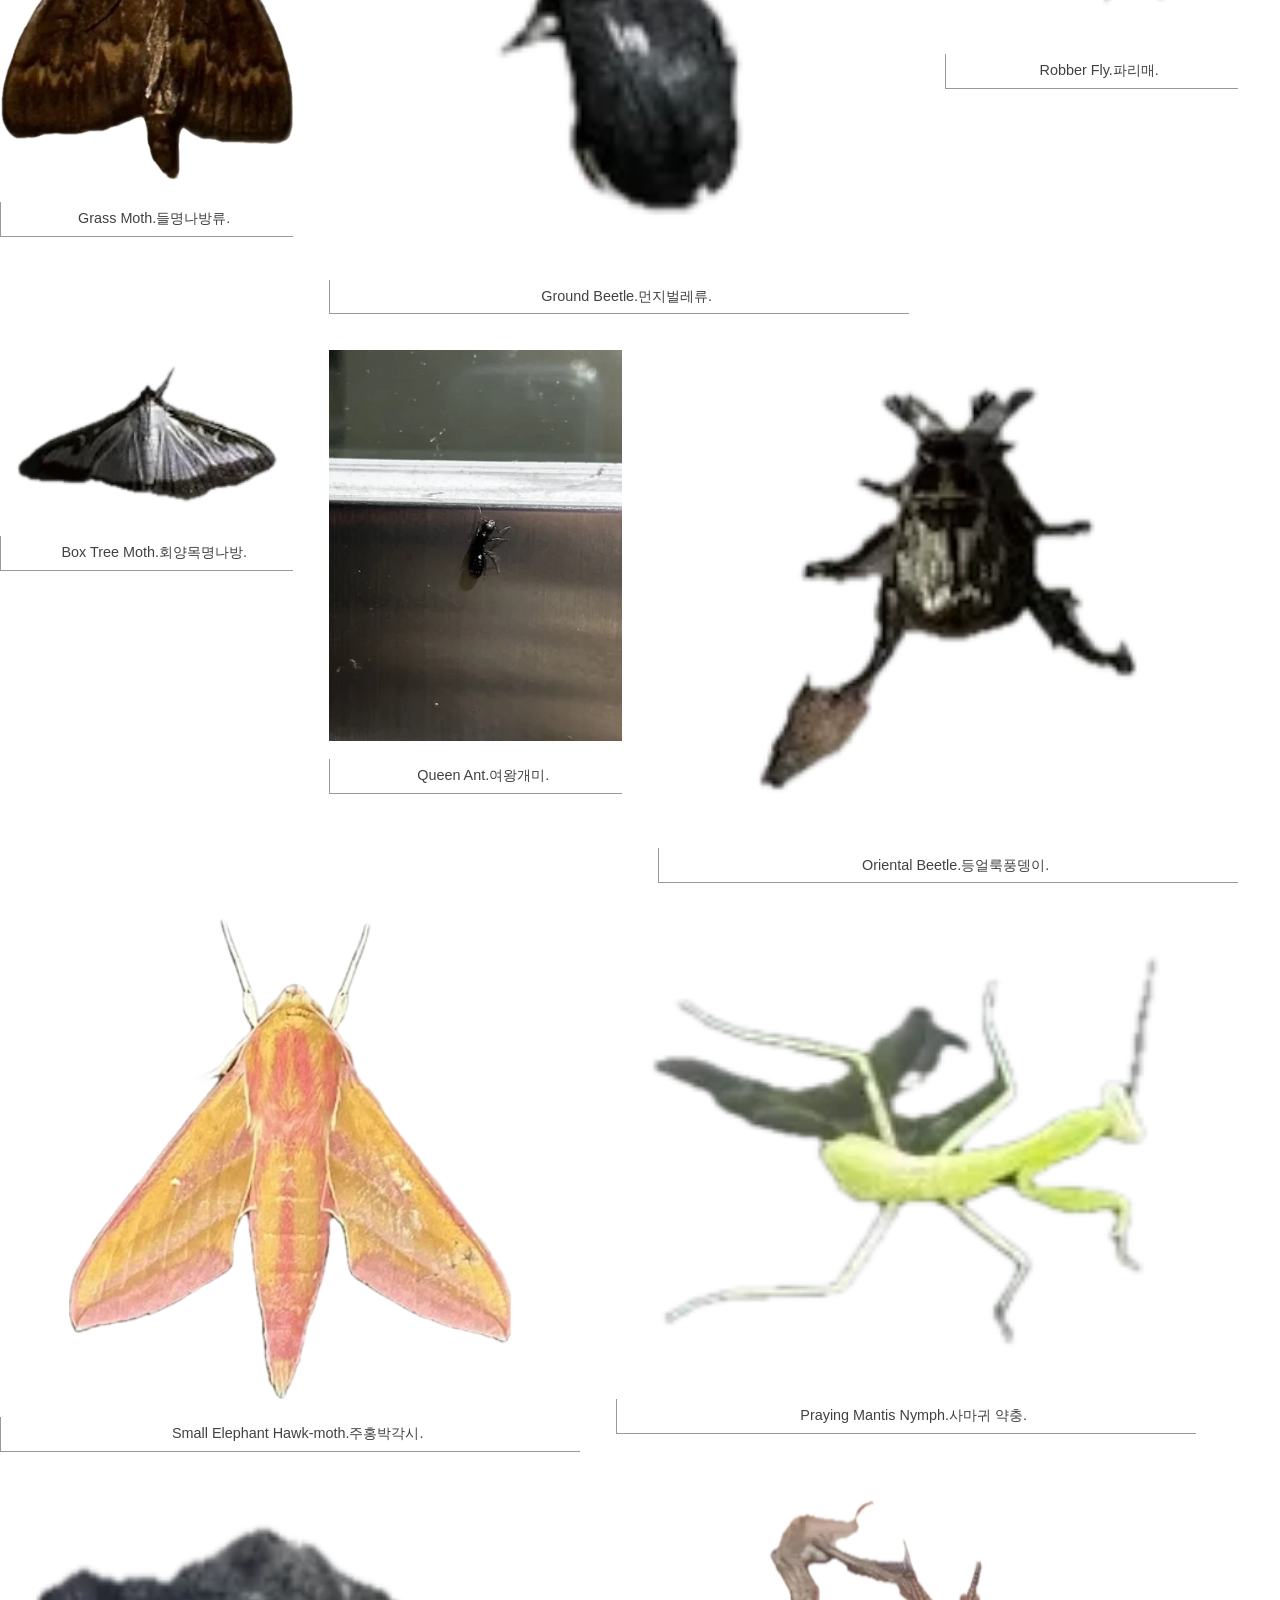
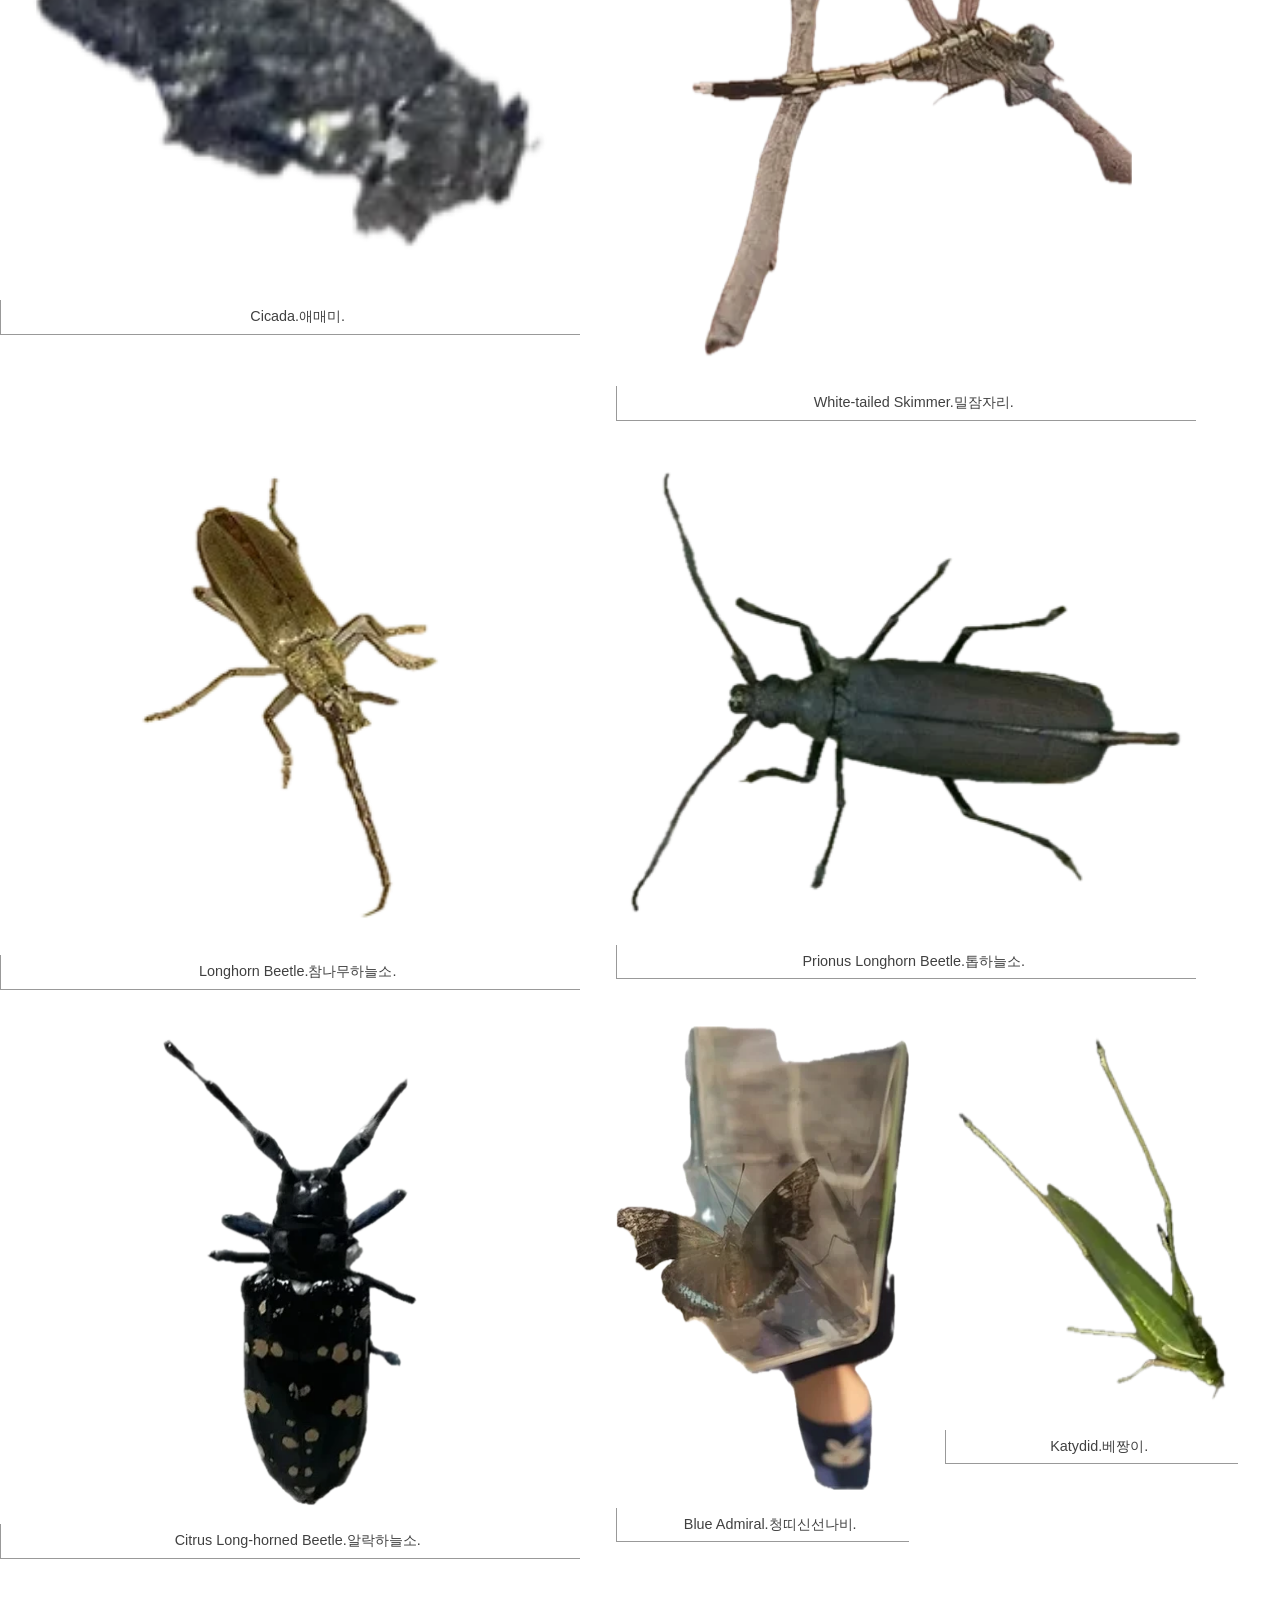
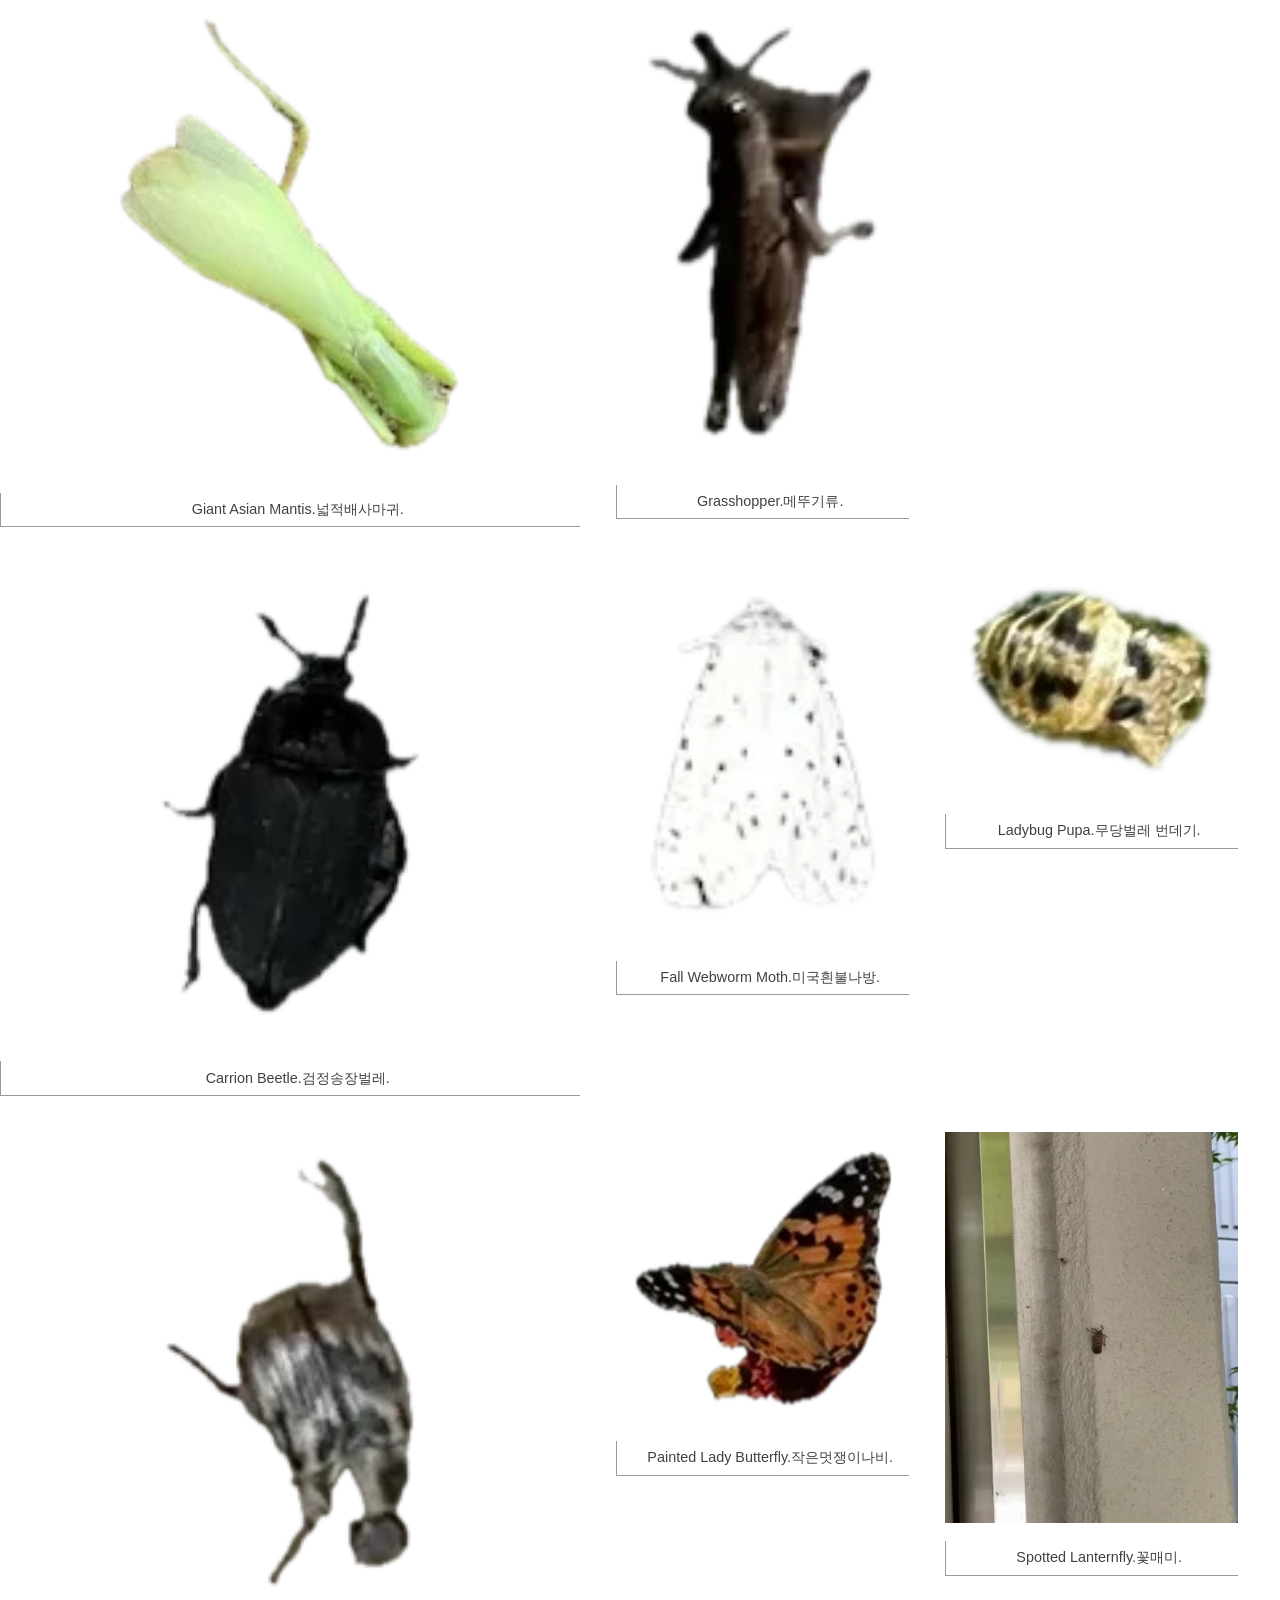
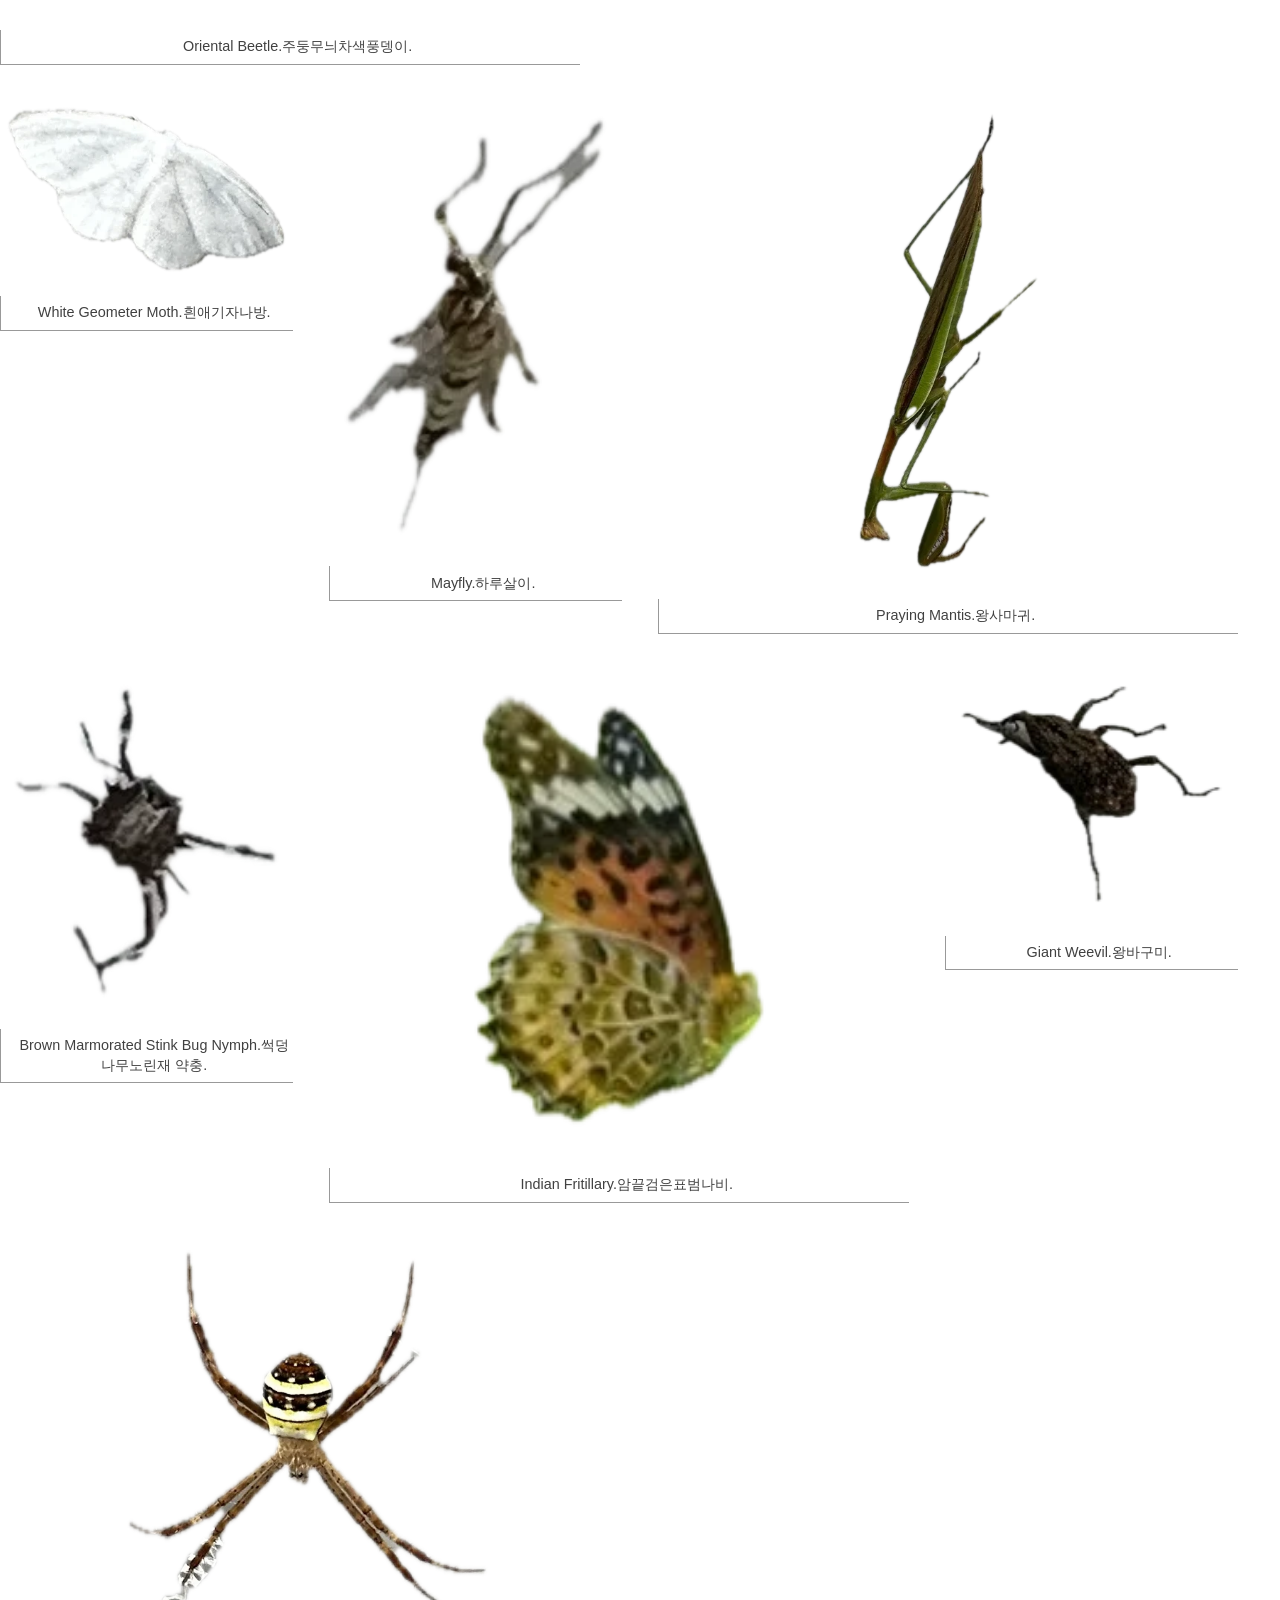
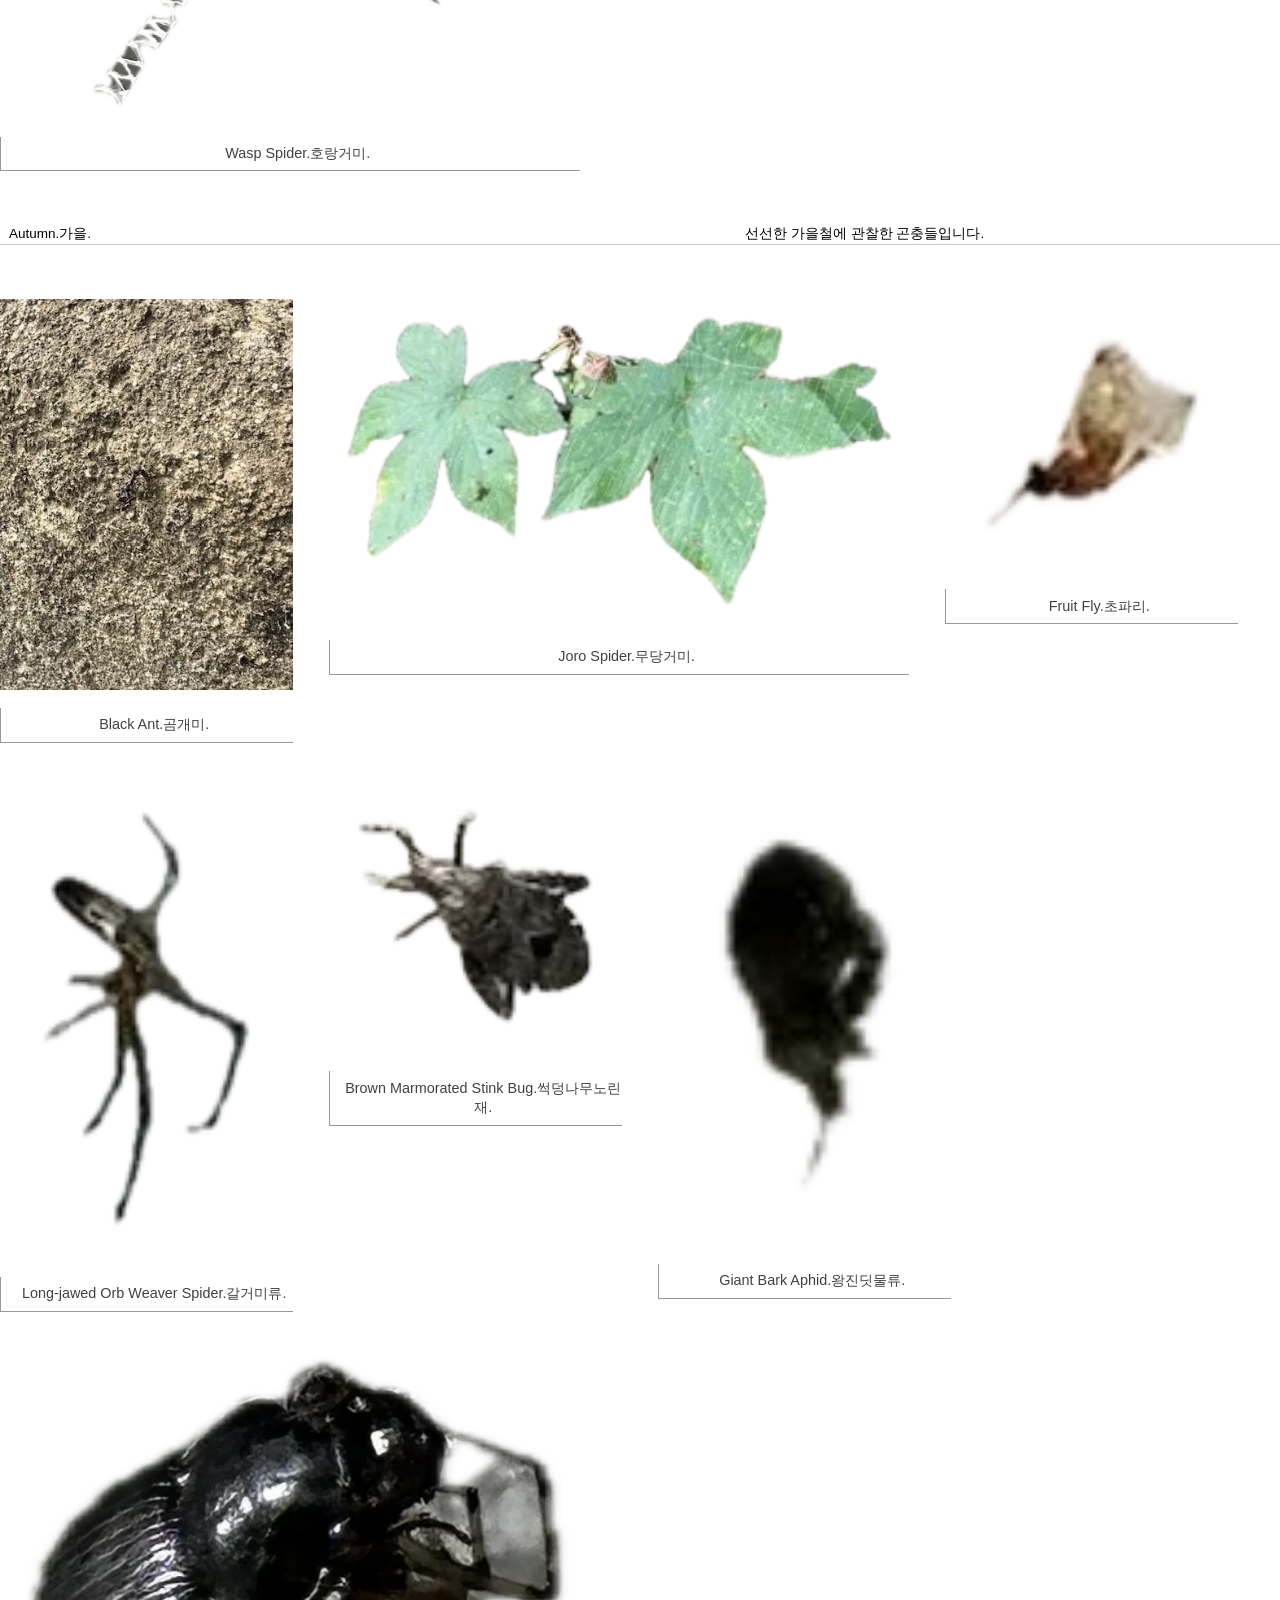
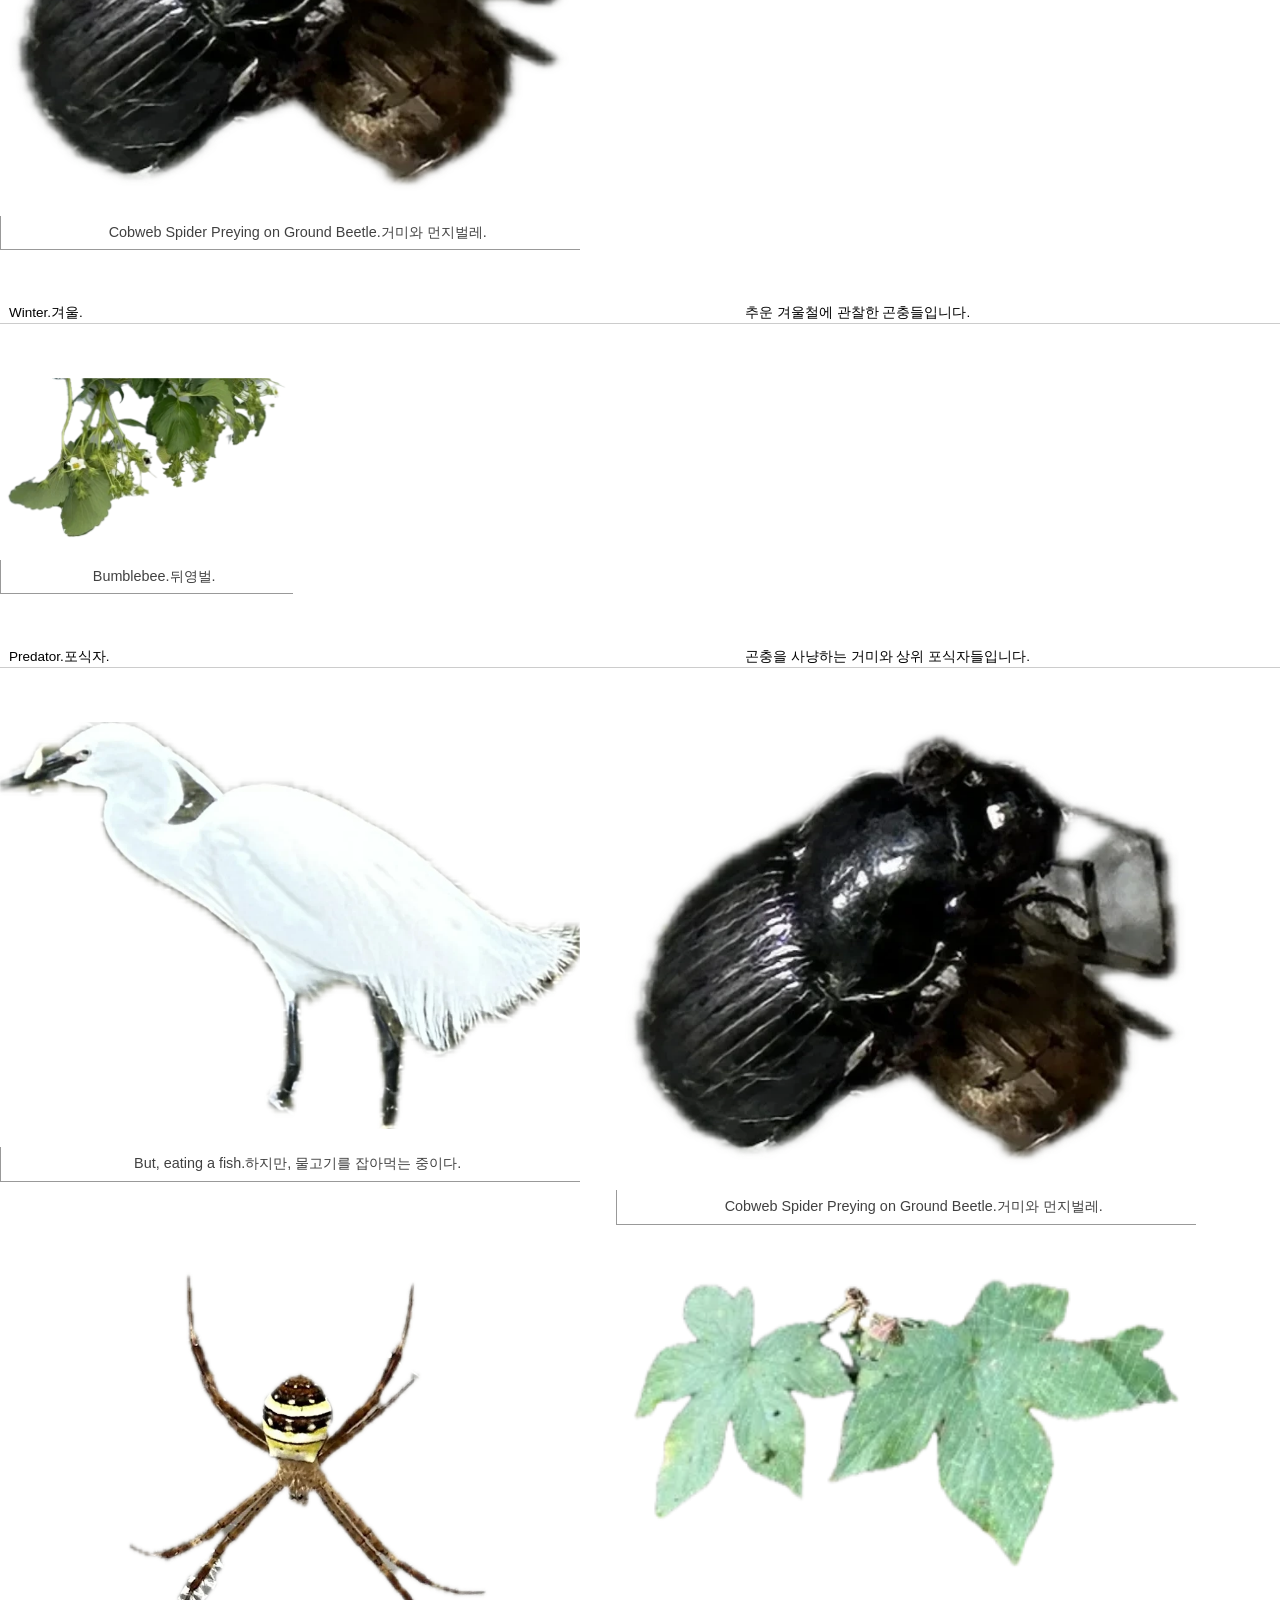
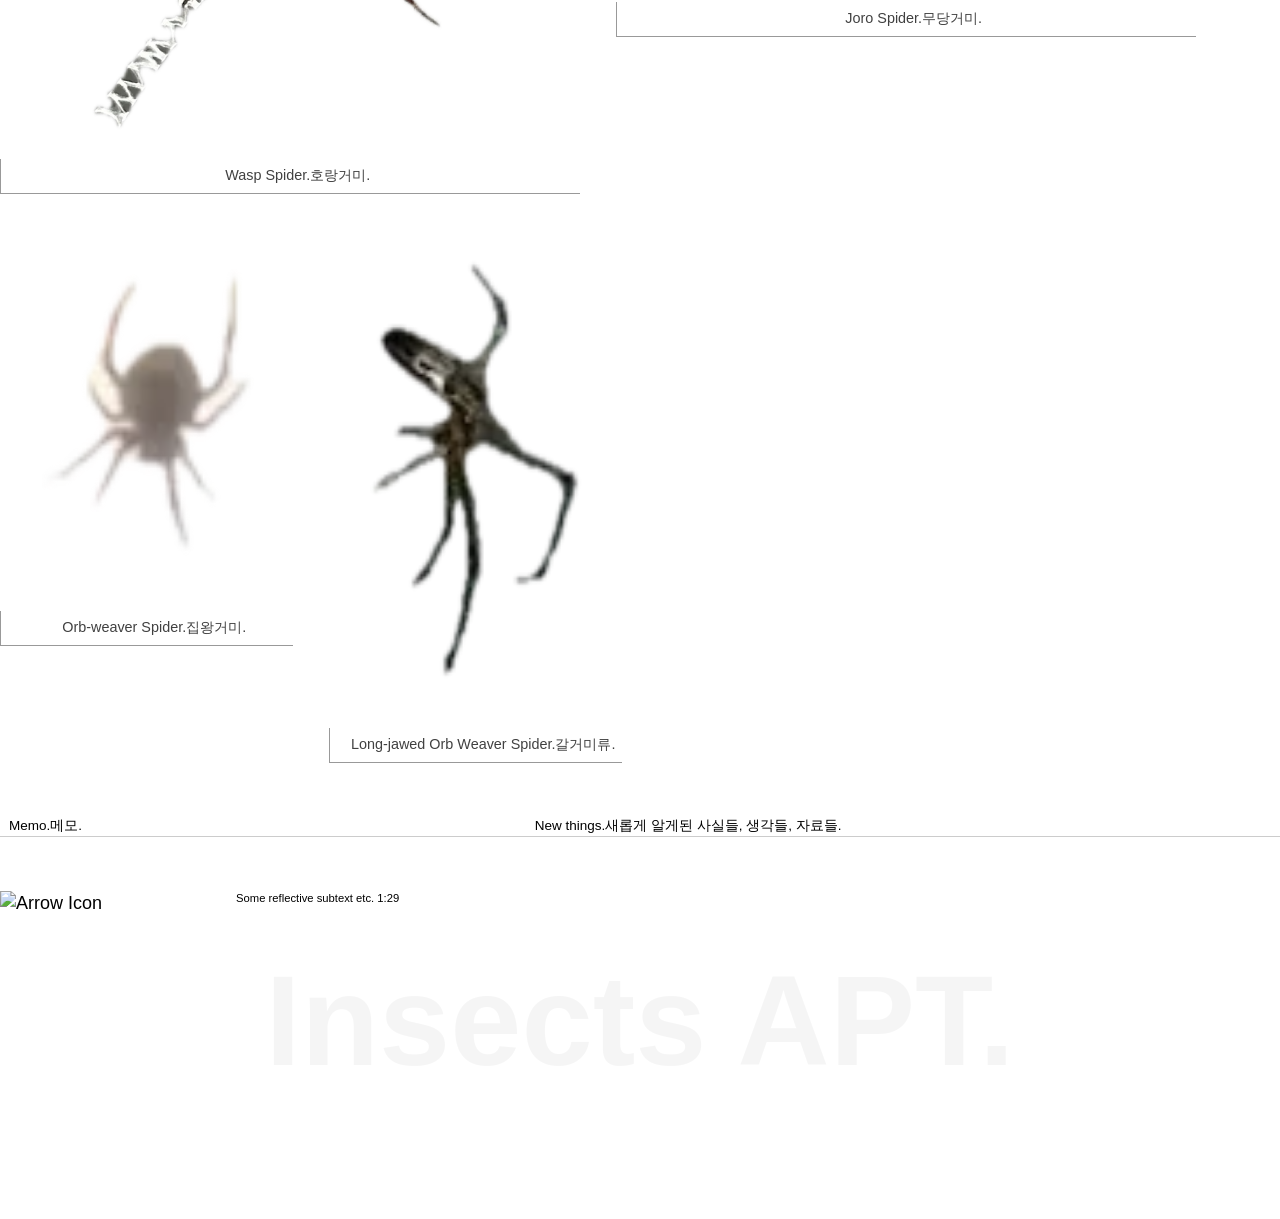
==== commit 74a55d4d: "feat: 곤충 데이터 중복 제거(62종 정제) 및 고유 Fun Fact/출처 보강" ====
--- a/index.html
+++ b/index.html
@@ -67,10 +67,6 @@
         <img src="assets/insects/cutout/insect_20260513_160955_IMG_3079.webp" alt="솔수염하늘소" loading="lazy" />
         <span class="caption">Japanese Pine Sawyer.솔수염하늘소.</span>
       </a>
-      <a href="detail.html?id=insects1" class="item img-w-25">
-        <img src="assets/insects/cutout/insects1.webp" alt="무당벌레 번데기" loading="lazy" />
-        <span class="caption">Ladybug Pupa.무당벌레 번데기.</span>
-      </a>
       <a href="detail.html?id=insects2" class="item img-w-25">
         <img src="assets/insects/cutout/insects2.webp" alt="여치 약충" loading="lazy" />
         <span class="caption">Cricket Nymph.여치 약충.</span>
@@ -169,10 +165,6 @@
         <img src="assets/insects/cutout/insect_20250710_212548_IMG_6480.webp" alt="여왕개미 (왕개미류)" loading="lazy" />
         <span class="caption">Queen Ant.여왕개미.</span>
       </a>
-      <a href="detail.html?id=insect_20250710_213024_IMG_6483" class="item img-w-25">
-        <img src="assets/insects/cutout/insect_20250710_213024_IMG_6483.webp" alt="꼬마거미류" loading="lazy" />
-        <span class="caption">Cobweb Spider.꼬마거미류.</span>
-      </a>
       <a href="detail.html?id=insect_20250713_220019_IMG_6557" class="item img-w-50">
         <img src="assets/insects/cutout/insect_20250713_220019_IMG_6557.webp" alt="등얼룩풍뎅이" loading="lazy" />
         <span class="caption">Oriental Beetle.등얼룩풍뎅이.</span>
@@ -217,14 +209,6 @@
         <img src="assets/insects/cutout/insect_20250820_171006_IMG_7201.webp" alt="넓적배사마귀" loading="lazy" />
         <span class="caption">Giant Asian Mantis.넓적배사마귀.</span>
       </a>
-      <a href="detail.html?id=insect_20250824_162419_IMG_7202" class="item img-w-50">
-        <img src="assets/insects/cutout/insect_20250824_162419_IMG_7202.webp" alt="넓적배사마귀" loading="lazy" />
-        <span class="caption">Giant Asian Mantis.넓적배사마귀.</span>
-      </a>
-      <a href="detail.html?id=insect_20250825_223804_IMG_7221" class="item img-w-50">
-        <img src="assets/insects/cutout/insect_20250825_223804_IMG_7221.webp" alt="먼지벌레" loading="lazy" />
-        <span class="caption">Ground Beetle.먼지벌레.</span>
-      </a>
       <a href="detail.html?id=insect_20250828_220412_IMG_7244" class="item img-w-25">
         <img src="assets/insects/cutout/insect_20250828_220412_IMG_7244.webp" alt="메뚜기류" loading="lazy" />
         <span class="caption">Grasshopper.메뚜기류.</span>
@@ -310,14 +294,6 @@
       <a href="detail.html?id=insect_20250927_155729_IMG_8160" class="item img-w-25">
         <img src="assets/insects/cutout/insect_20250927_155729_IMG_8160.webp" alt="썩덩나무노린재" loading="lazy" />
         <span class="caption">Brown Marmorated Stink Bug.썩덩나무노린재.</span>
-      </a>
-      <a href="detail.html?id=insect_20251004_104419_IMG_8257" class="item img-w-50">
-        <img src="assets/insects/cutout/insect_20251004_104419_IMG_8257.webp" alt="넓적배사마귀" loading="lazy" />
-        <span class="caption">Broad-bellied Mantis.넓적배사마귀.</span>
-      </a>
-      <a href="detail.html?id=insect_20251005_144148_IMG_8274" class="item img-w-25">
-        <img src="assets/insects/cutout/insect_20251005_144148_IMG_8274.webp" alt="갈거미류" loading="lazy" />
-        <span class="caption">Long-jawed Orb Weaver Spider.갈거미류.</span>
       </a>
       <a href="detail.html?id=insect_20251011_130514_IMG_8436" class="item img-w-25">
         <img src="assets/insects/cutout/insect_20251011_130514_IMG_8436.webp" alt="왕진딧물류 (노린재 약충)" loading="lazy" />
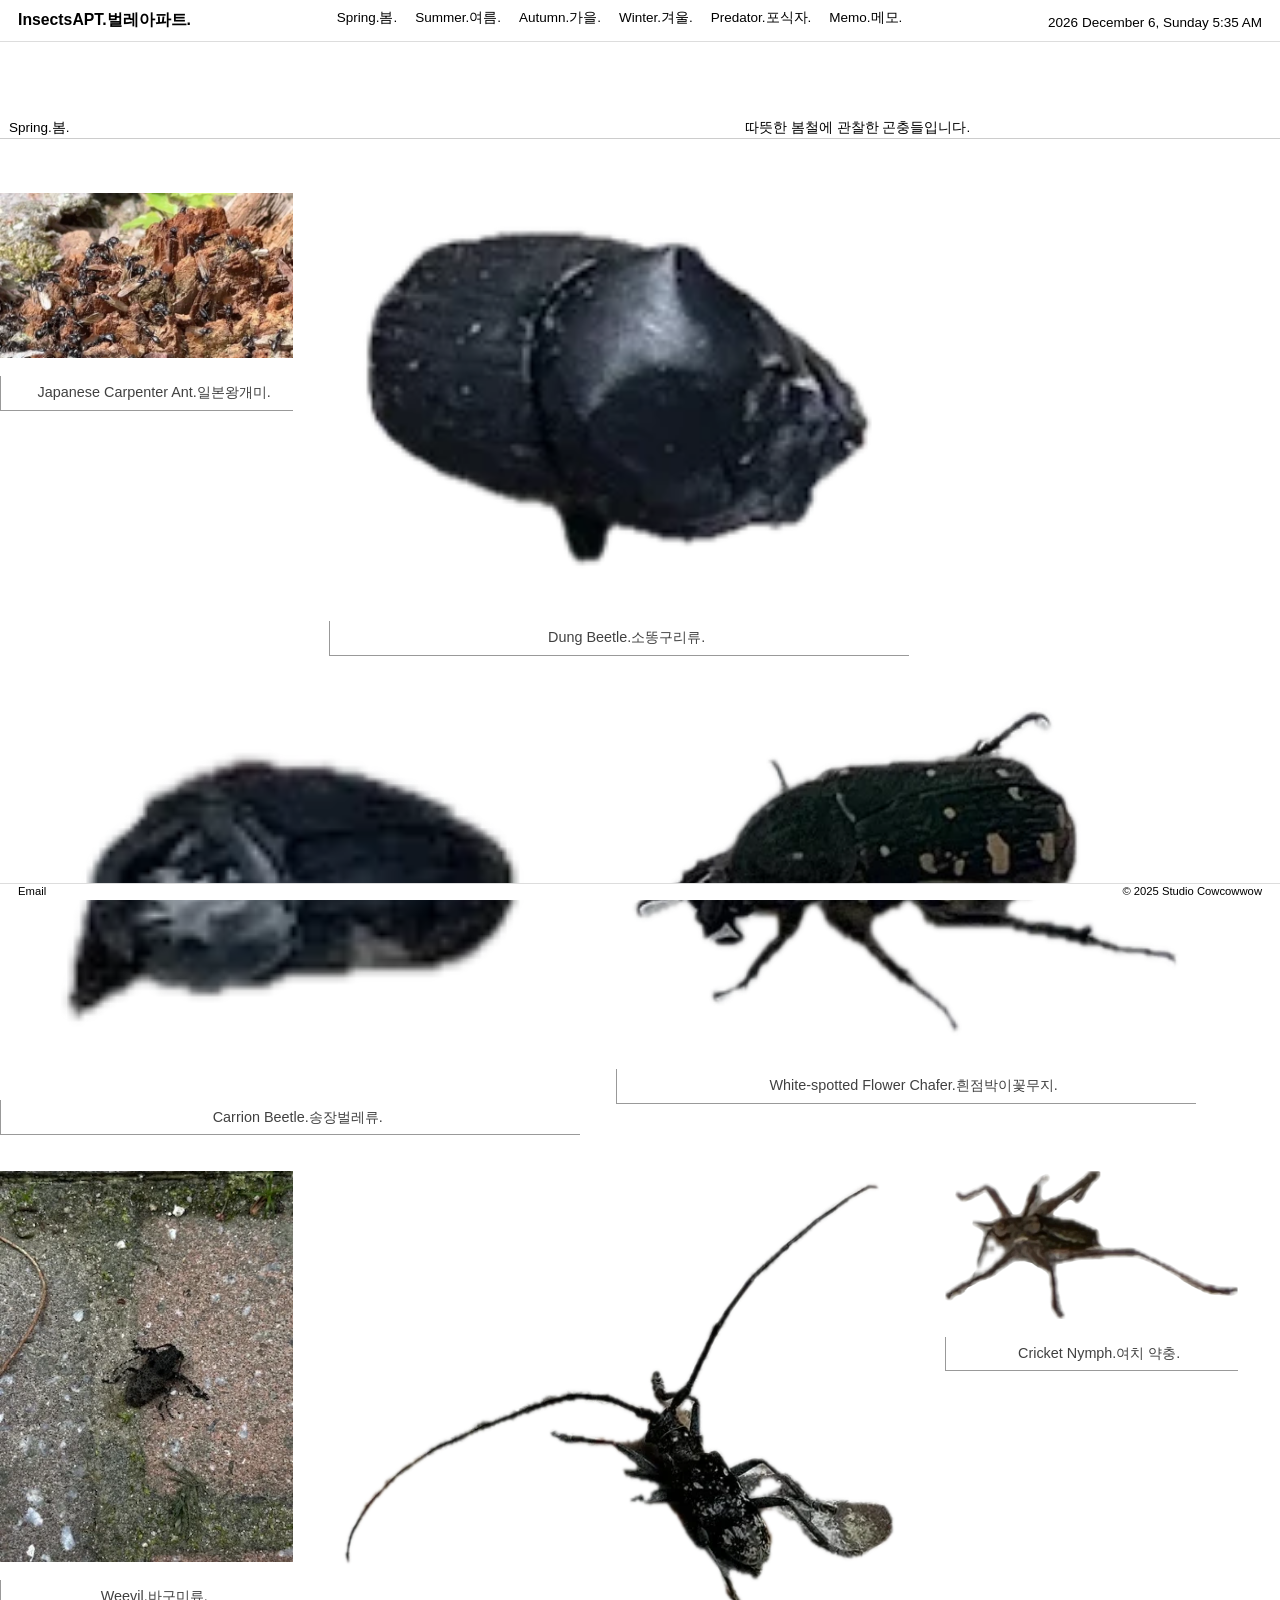
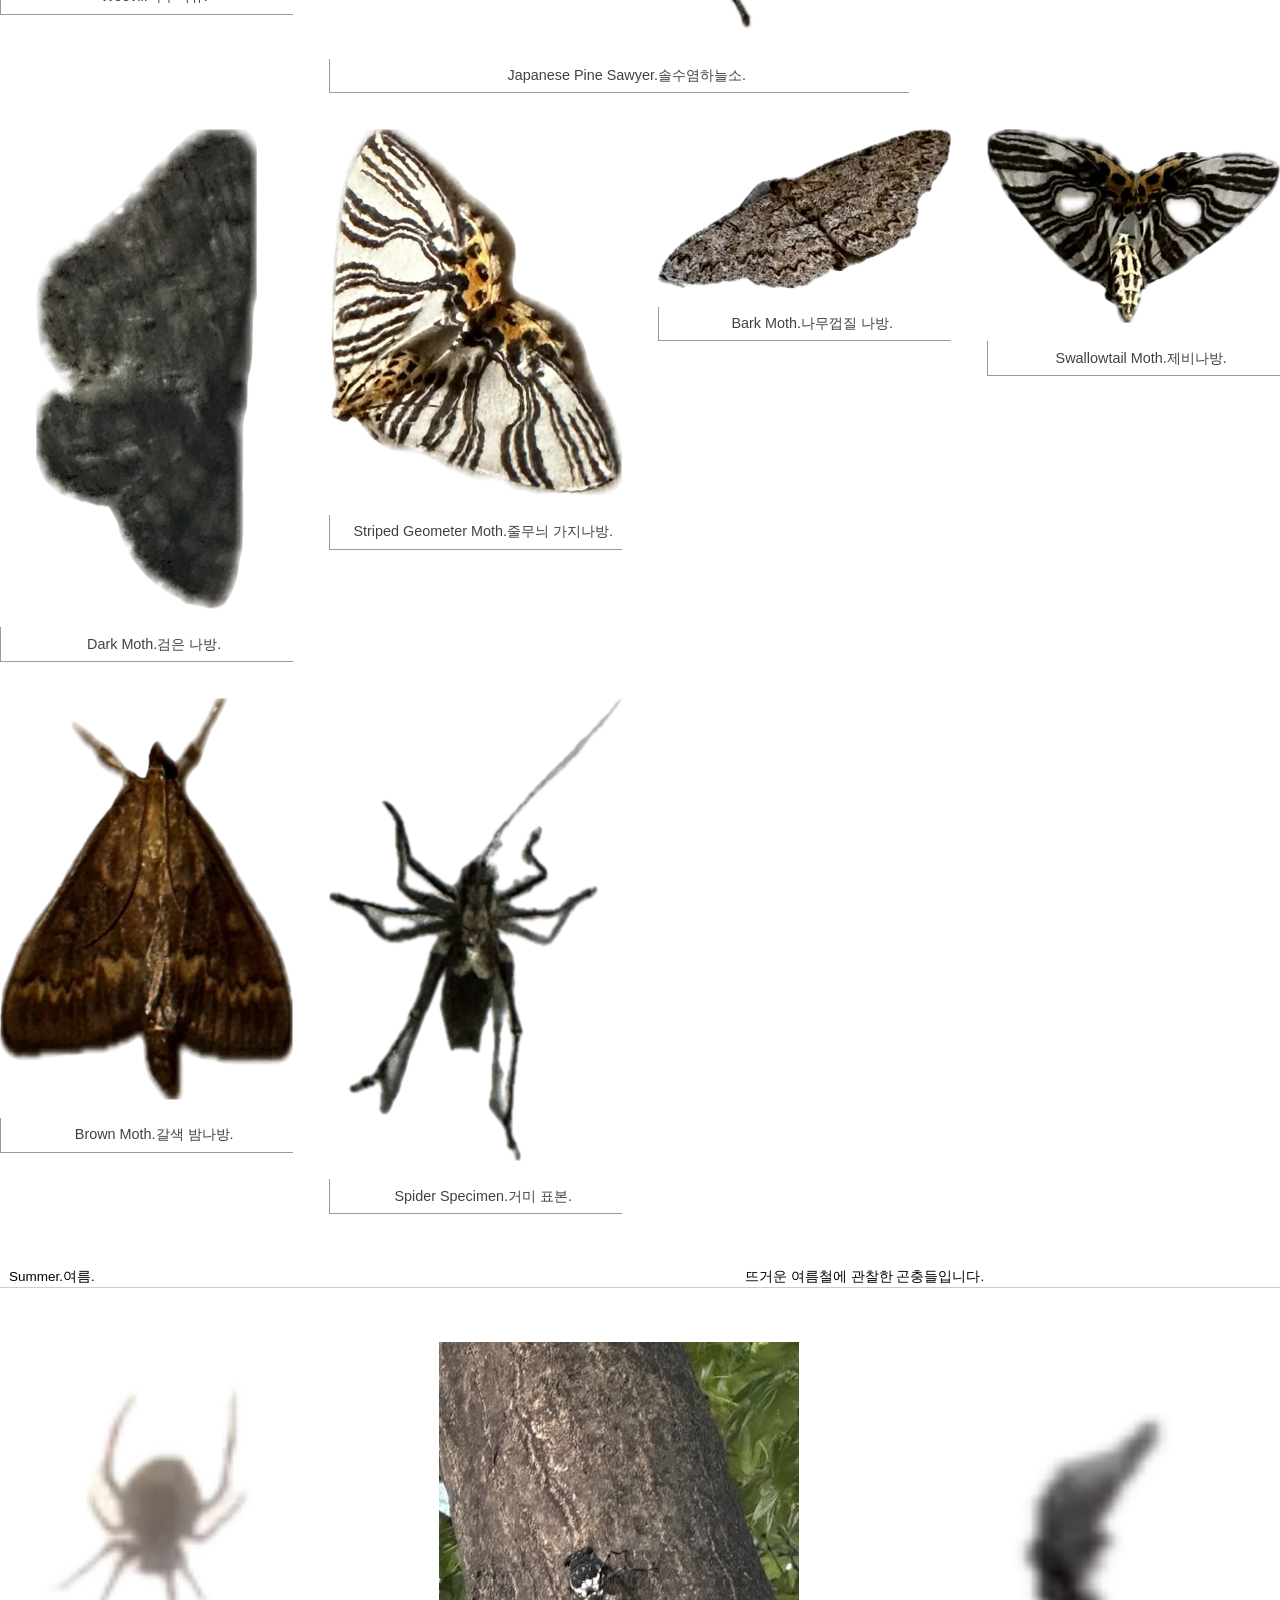
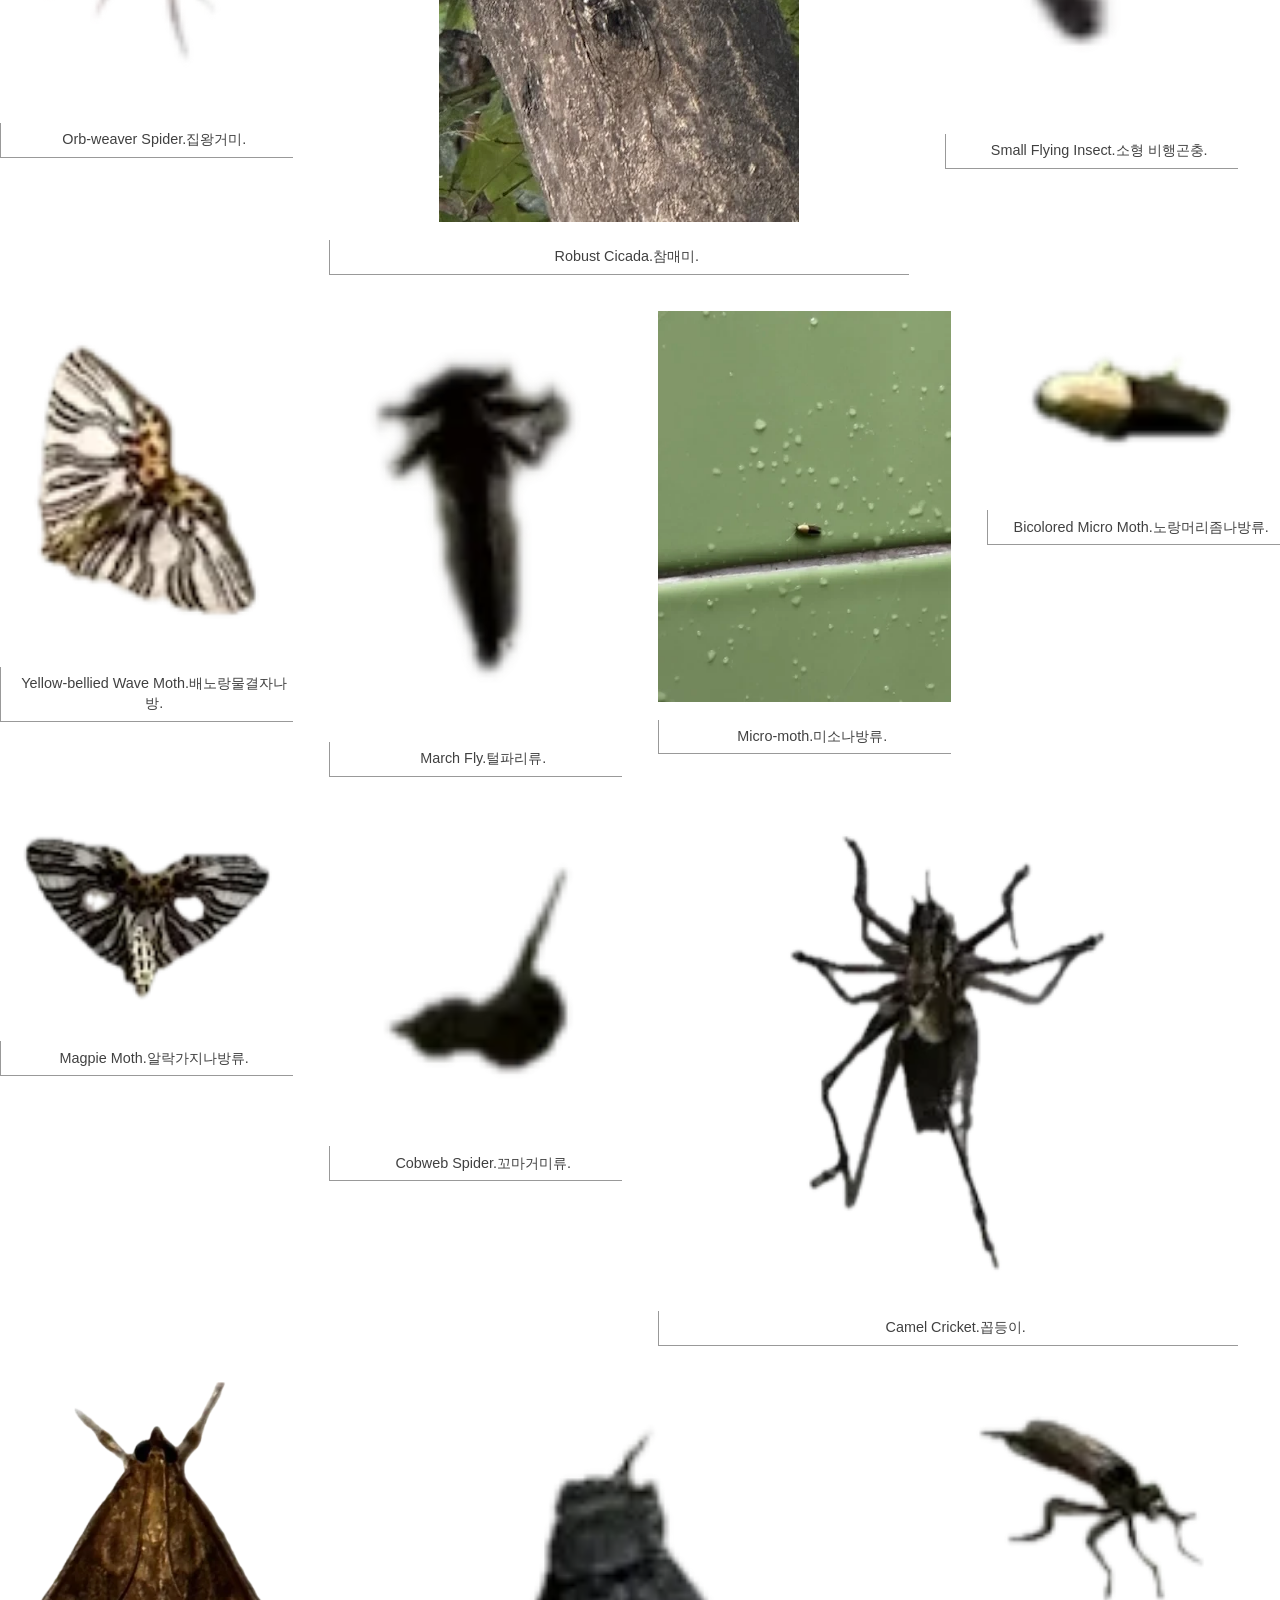
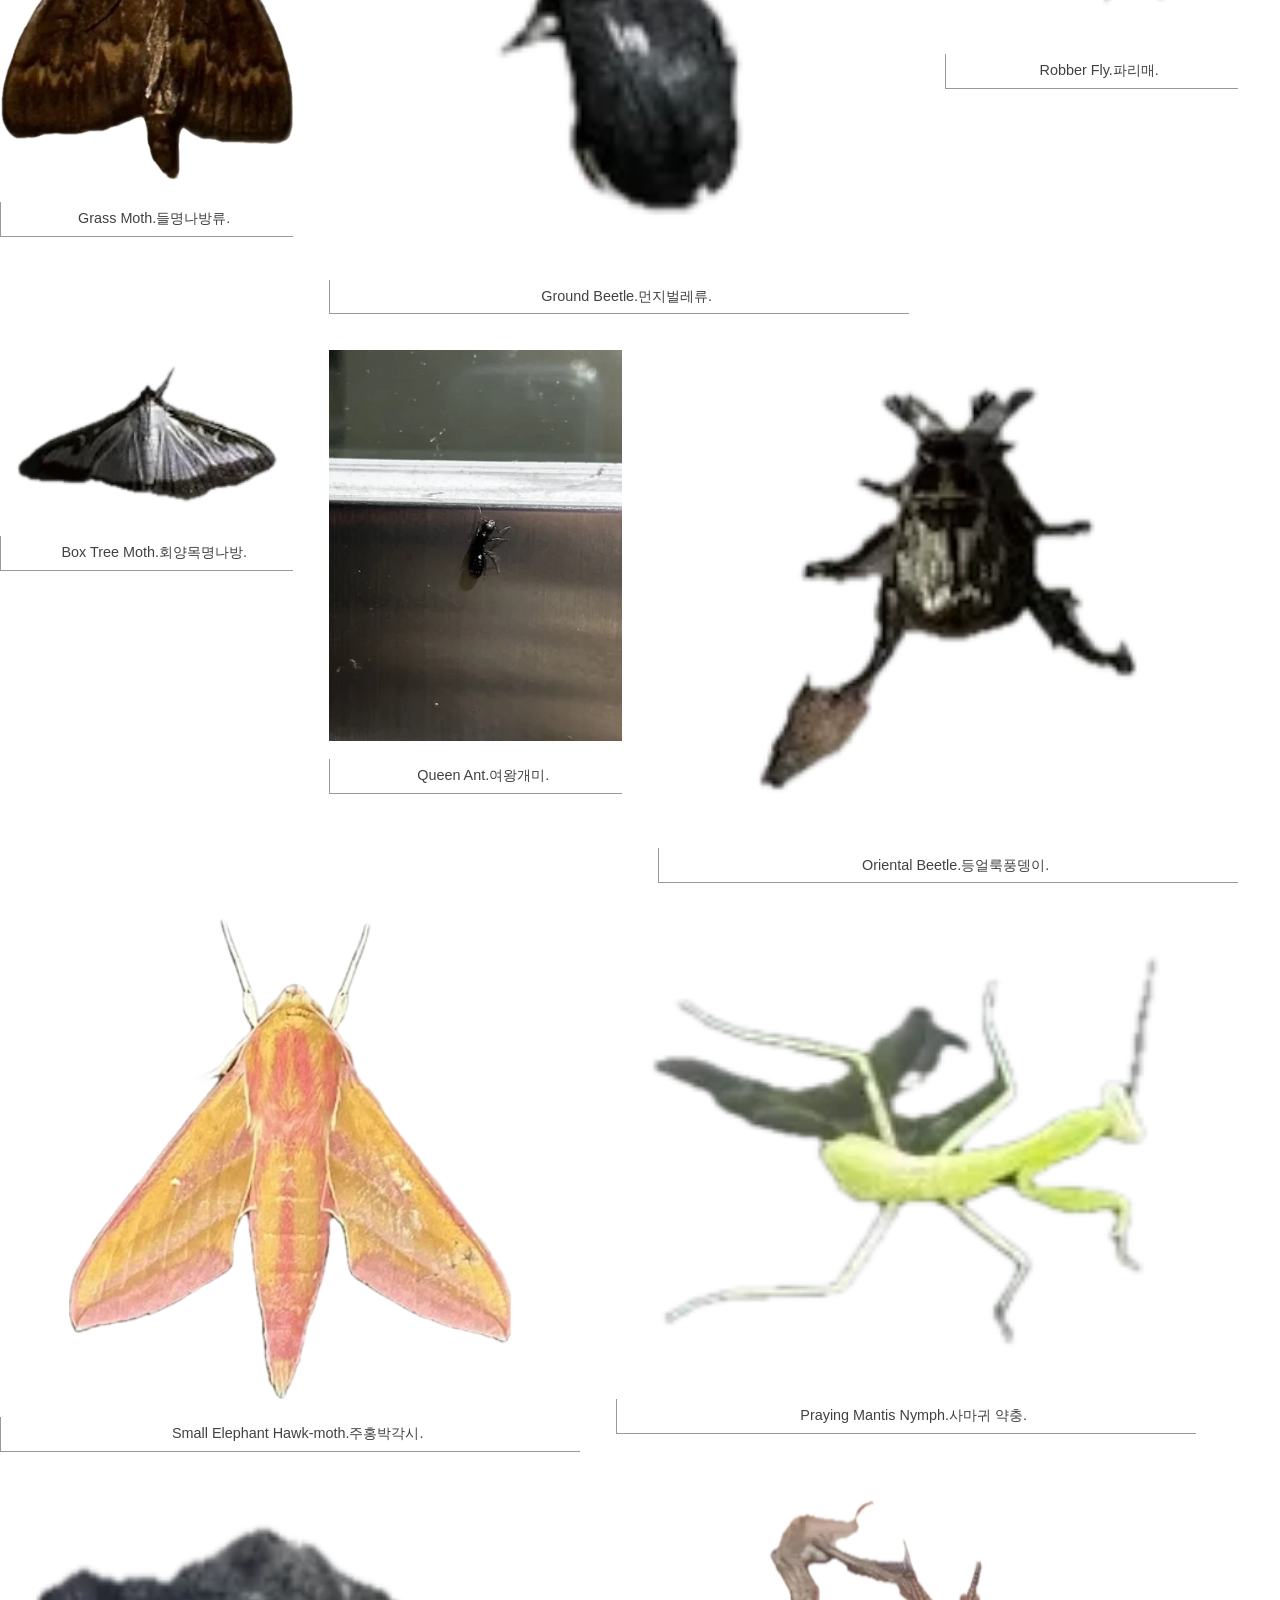
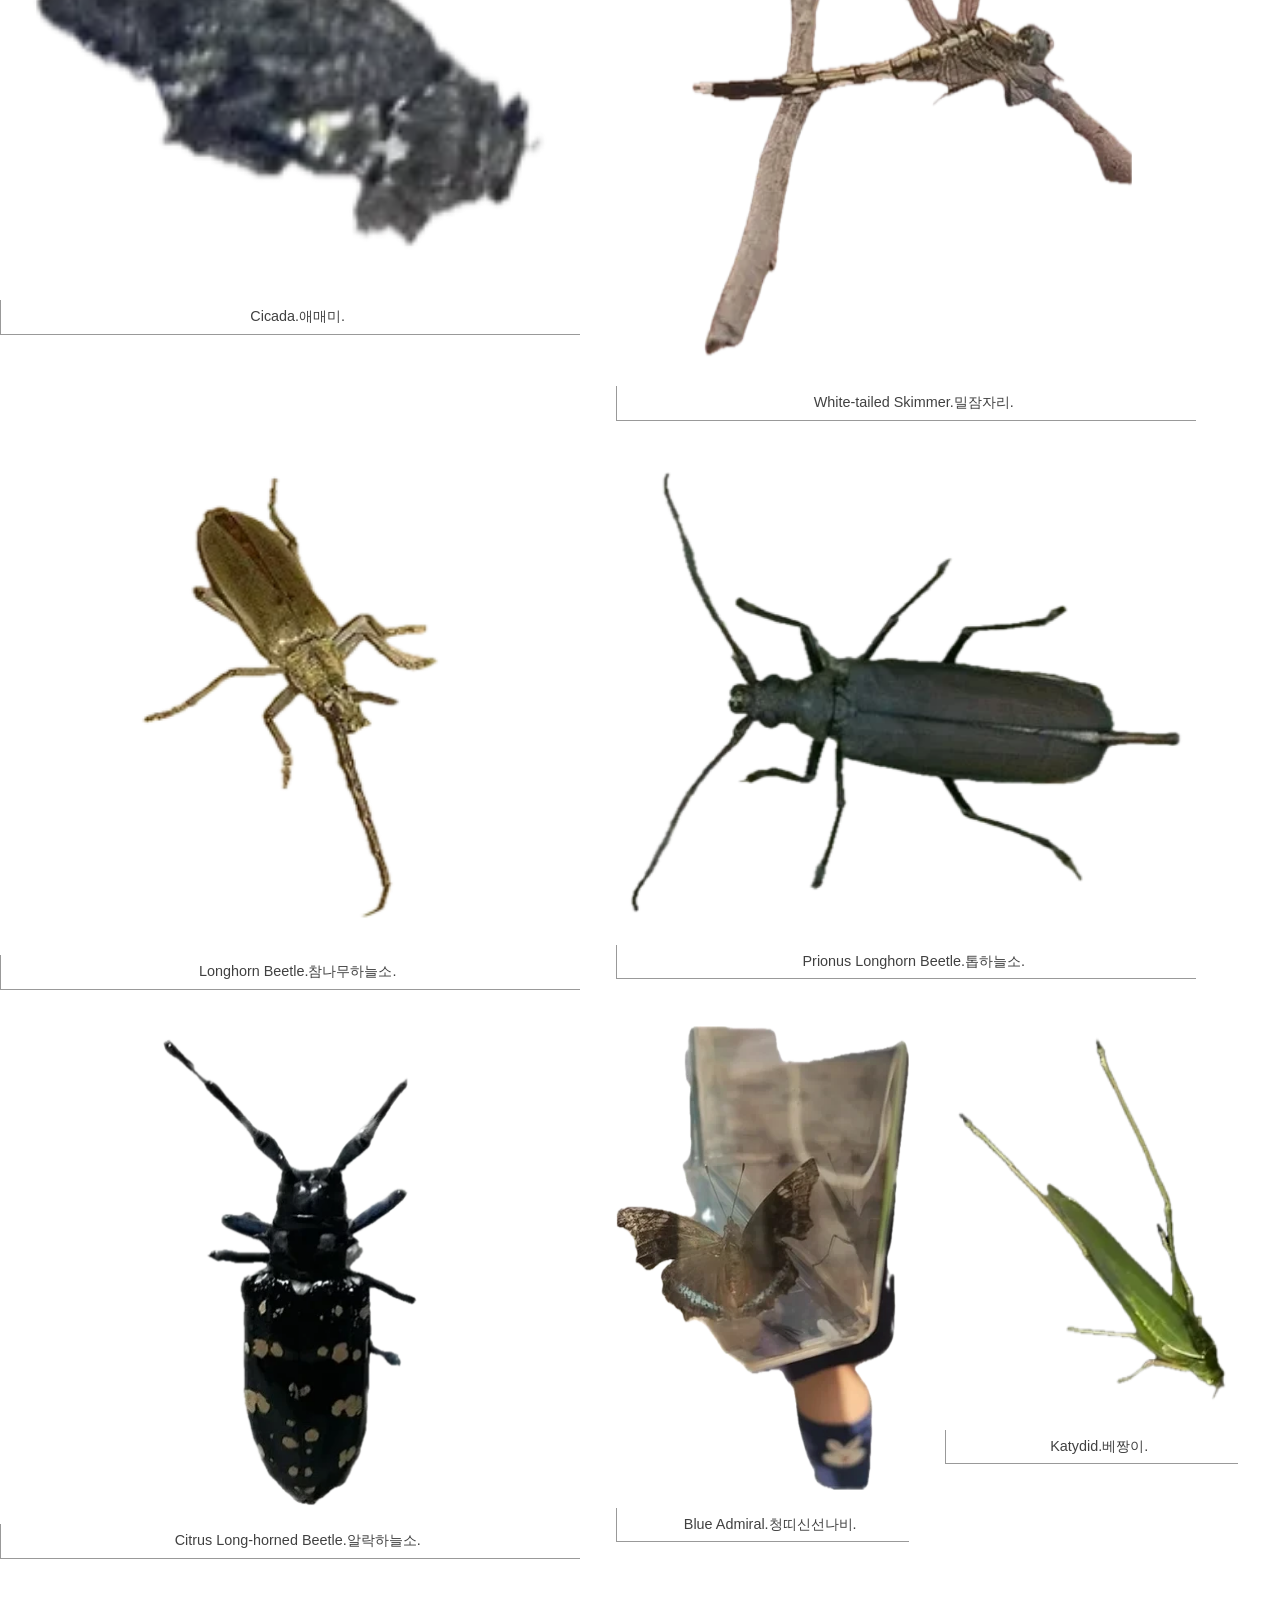
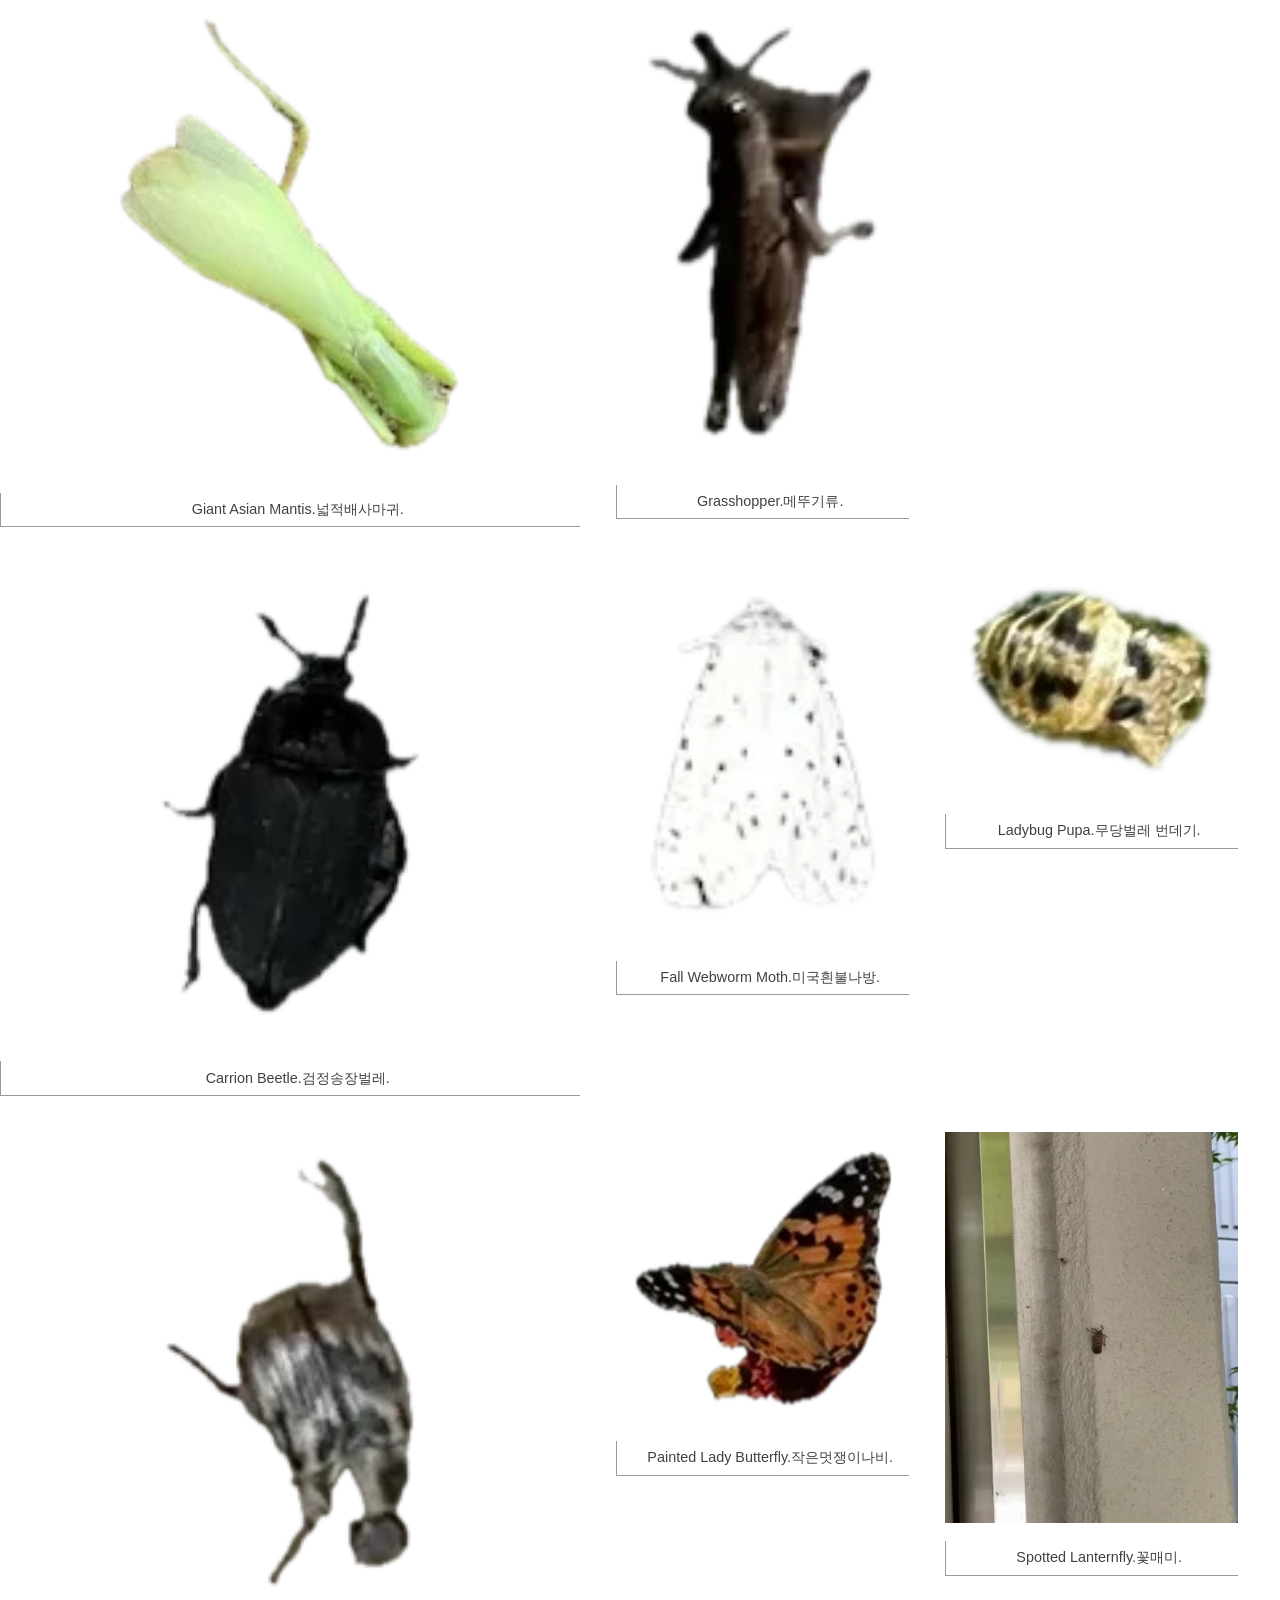
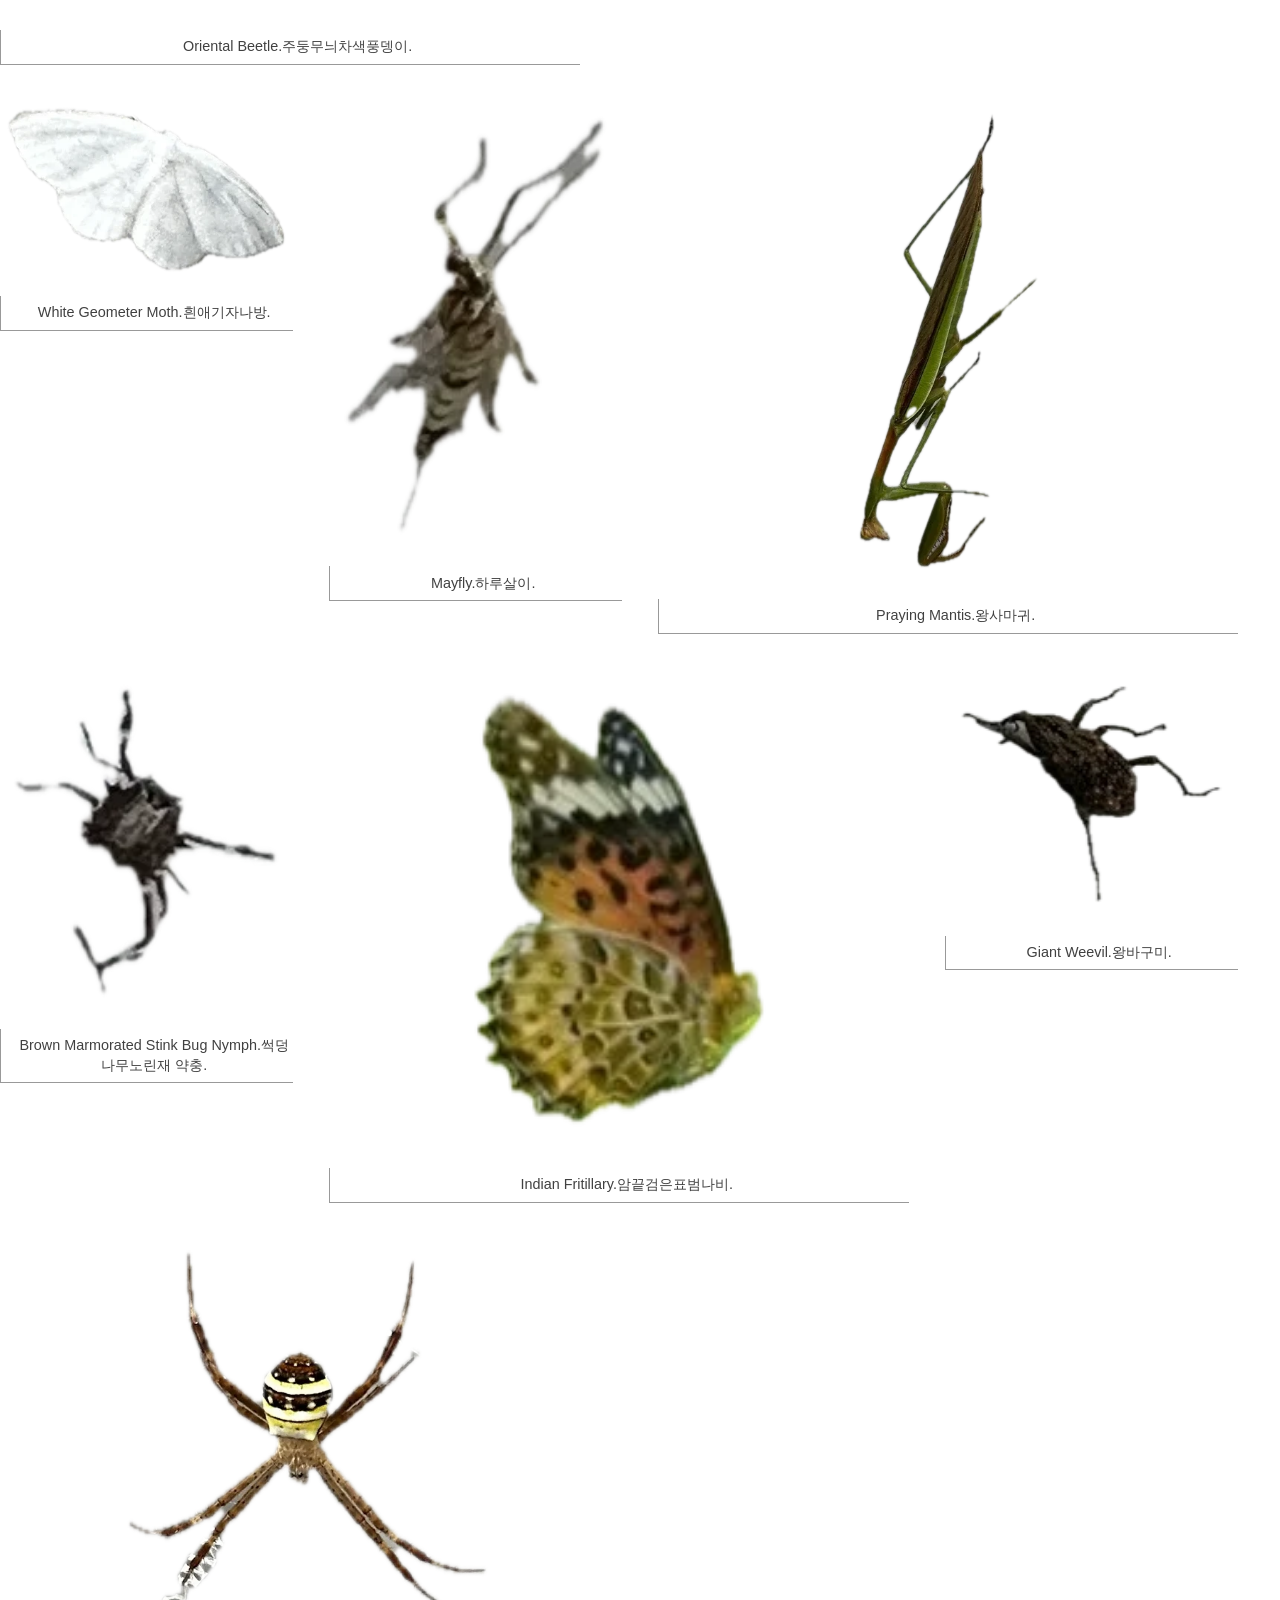
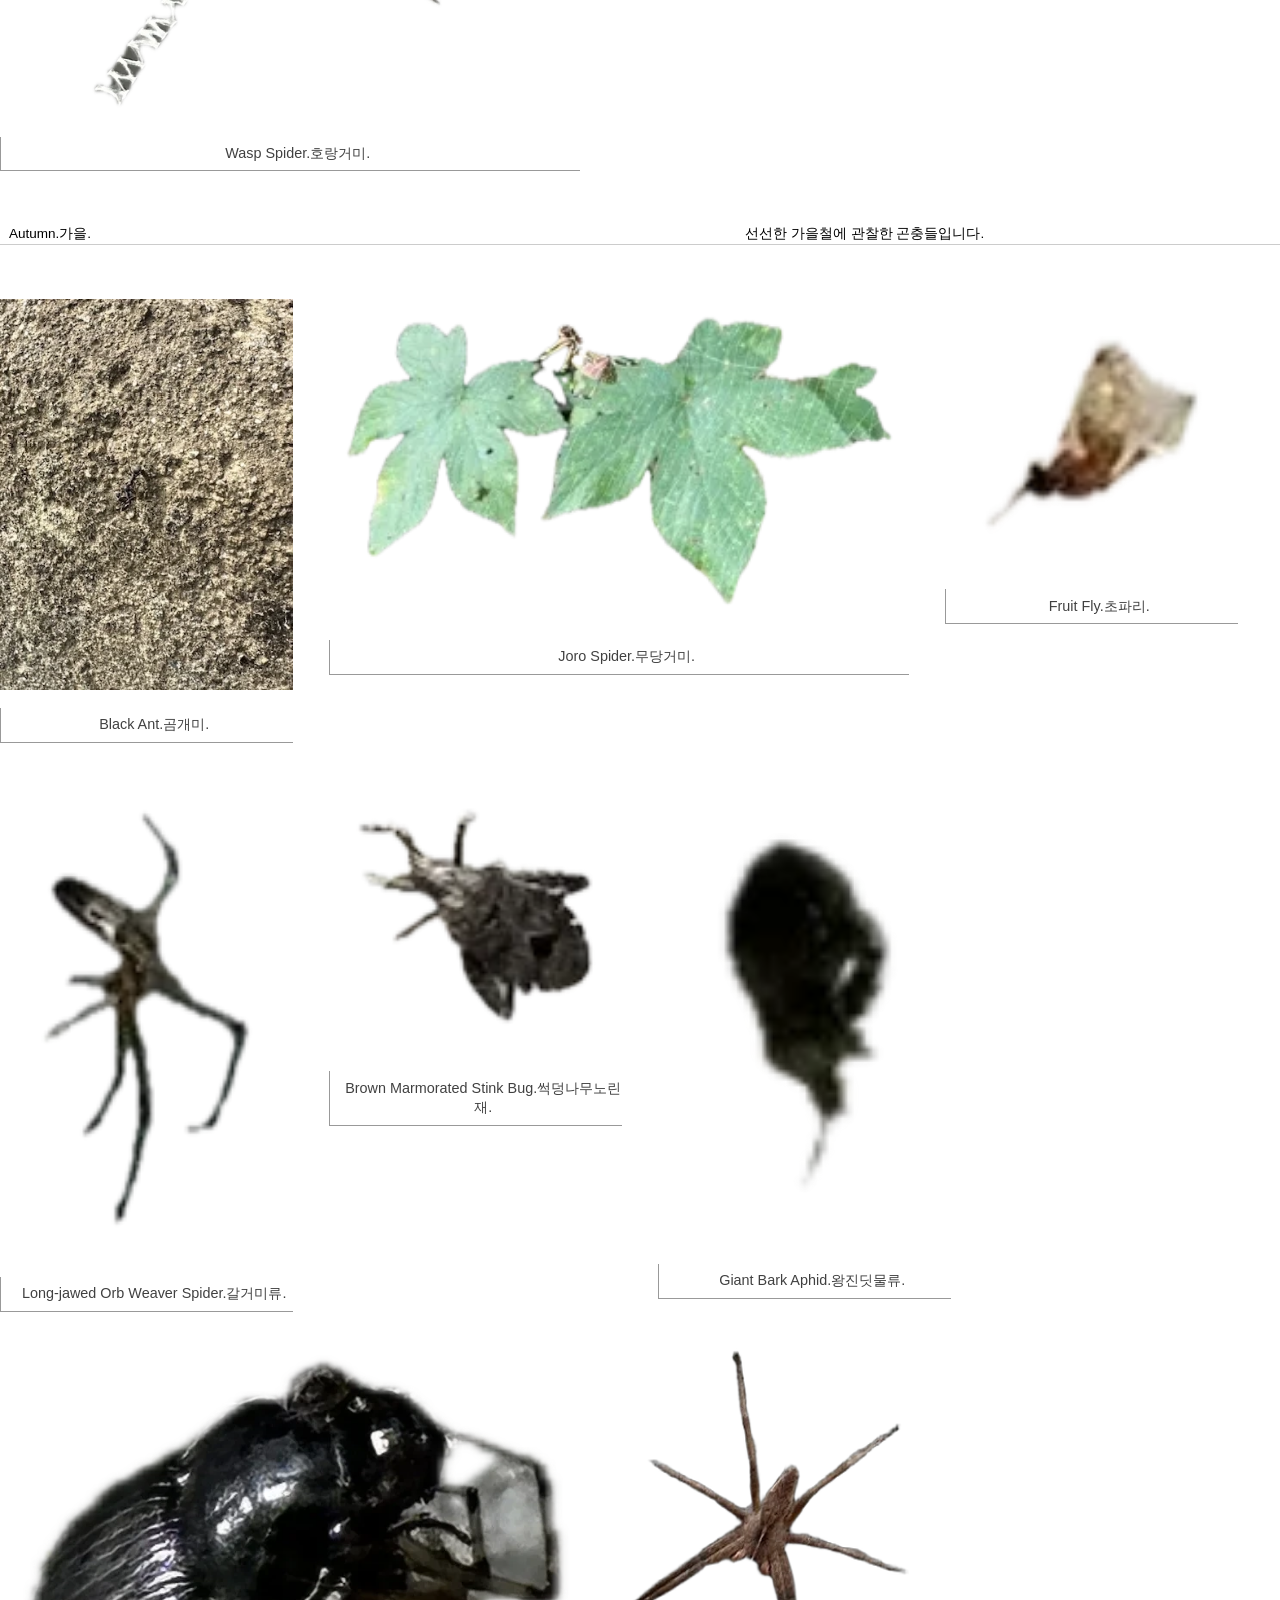
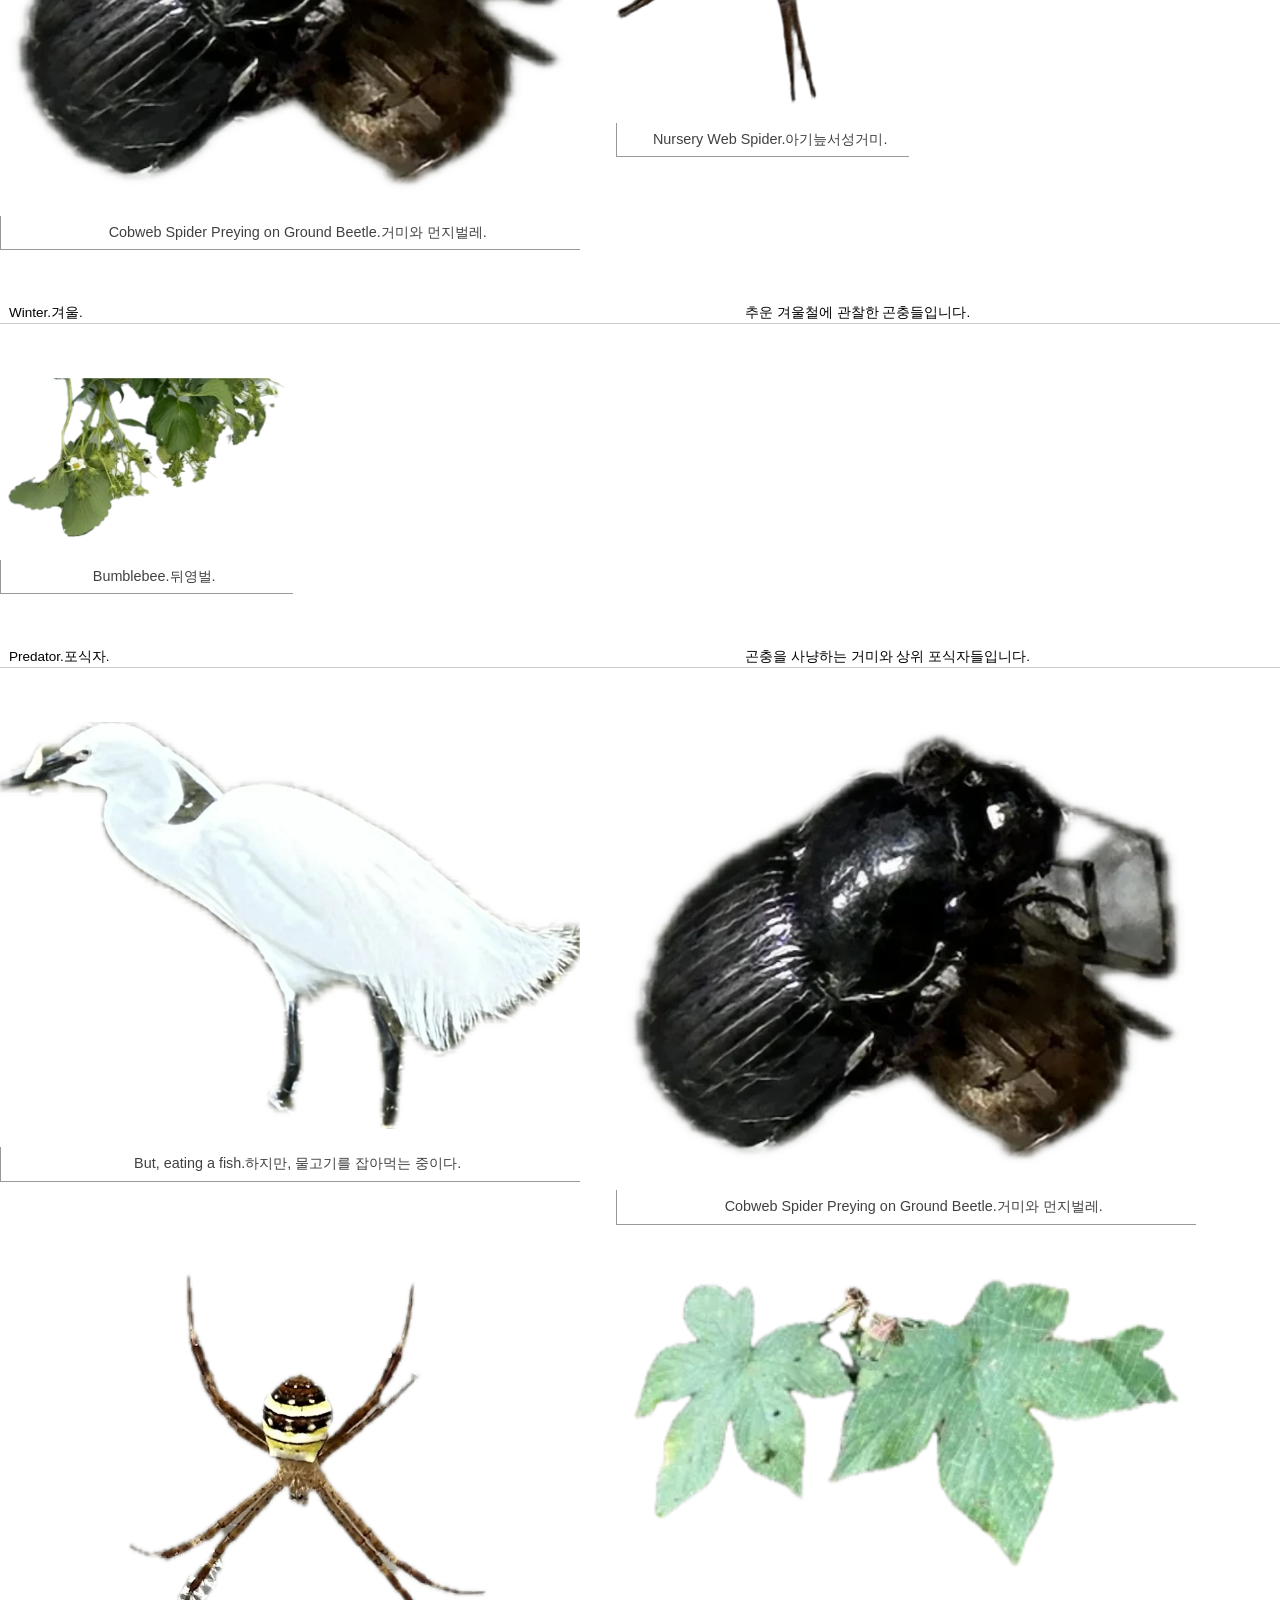
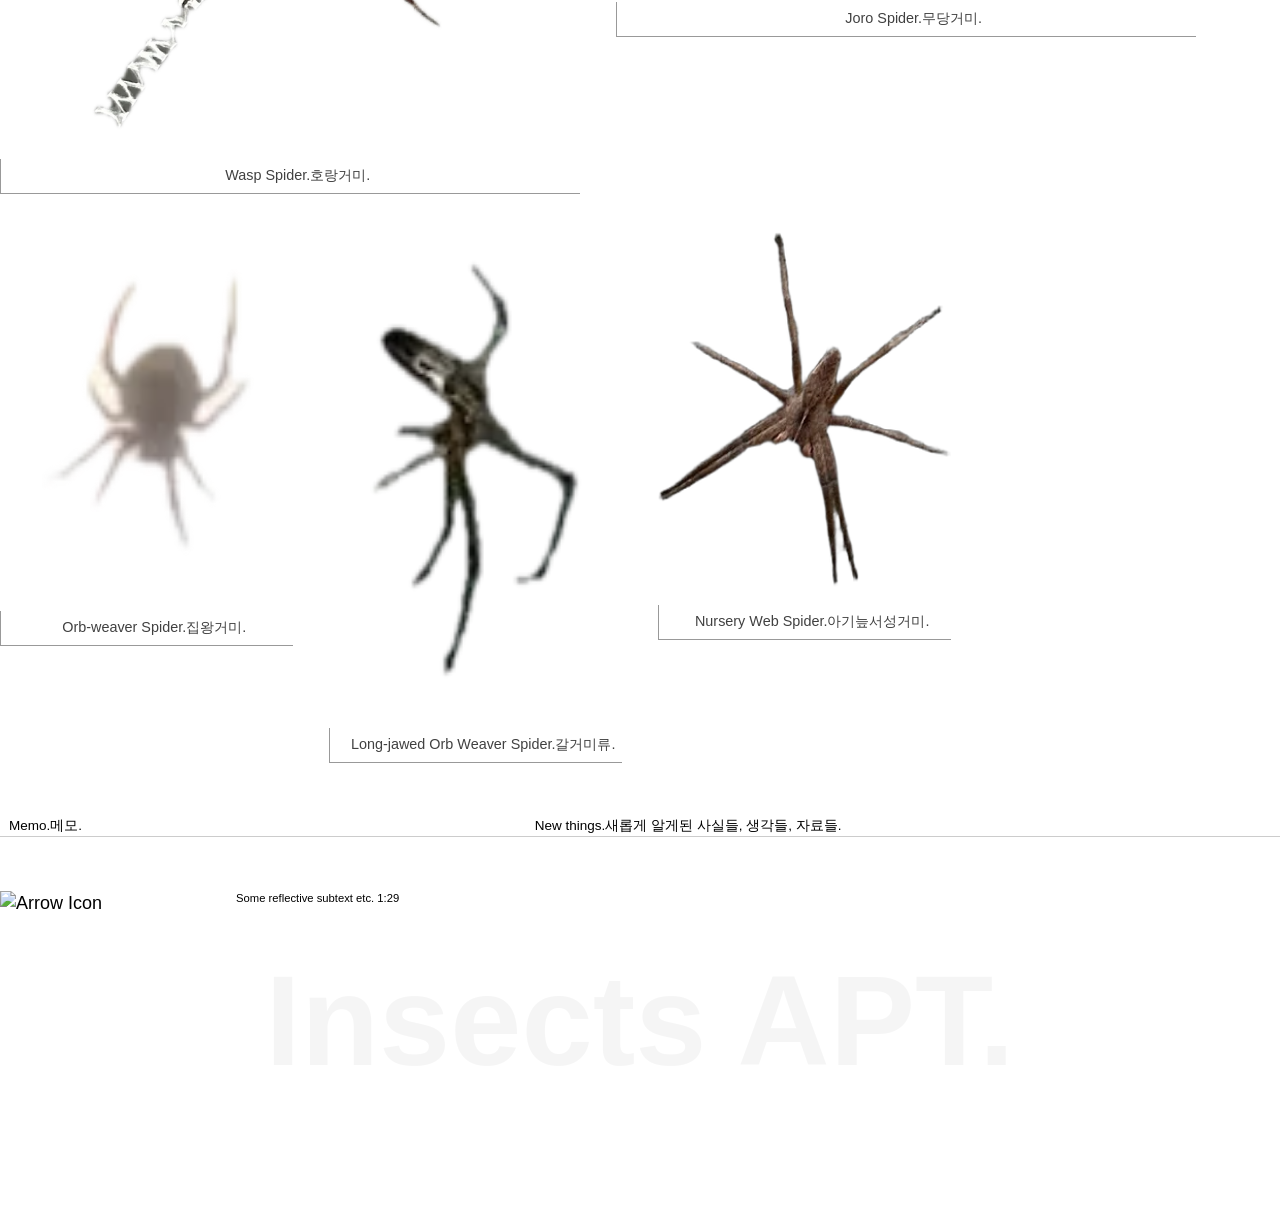
==== commit 54ba42b2: "feat: 아기늪서성거미 (Pisaura lama) 아파트 입주 추가" ====
--- a/index.html
+++ b/index.html
@@ -303,6 +303,10 @@
         <img src="assets/insects/cutout/insect_20260902_150502_IMG_6264.webp" alt="거미와 먼지벌레 (꼬마거미의 먼지벌레 포식)" loading="lazy" />
         <span class="caption">Cobweb Spider Preying on Ground Beetle.거미와 먼지벌레.</span>
       </a>
+      <a href="detail.html?id=insect_20261017_173841_IMG_5360" class="item img-w-25">
+        <img src="assets/insects/cutout/insect_20261017_173841_IMG_5360.webp" alt="아기늪서성거미 (서성거미류)" loading="lazy" />
+        <span class="caption">Nursery Web Spider.아기늪서성거미.</span>
+      </a>
     </section>
 
     <!-- 4. Winter -->
@@ -350,6 +354,10 @@
       <a href="detail.html?id=insect_20241020_132806_IMG_9856" class="item img-w-25">
         <img src="assets/insects/cutout/insect_20241020_132806_IMG_9856.webp" alt="갈거미류" loading="lazy" />
         <span class="caption">Long-jawed Orb Weaver Spider.갈거미류.</span>
+      </a>
+      <a href="detail.html?id=insect_20261017_173841_IMG_5360" class="item img-w-25">
+        <img src="assets/insects/cutout/insect_20261017_173841_IMG_5360.webp" alt="아기늪서성거미 (서성거미류)" loading="lazy" />
+        <span class="caption">Nursery Web Spider.아기늪서성거미.</span>
       </a>
     </section>
 
